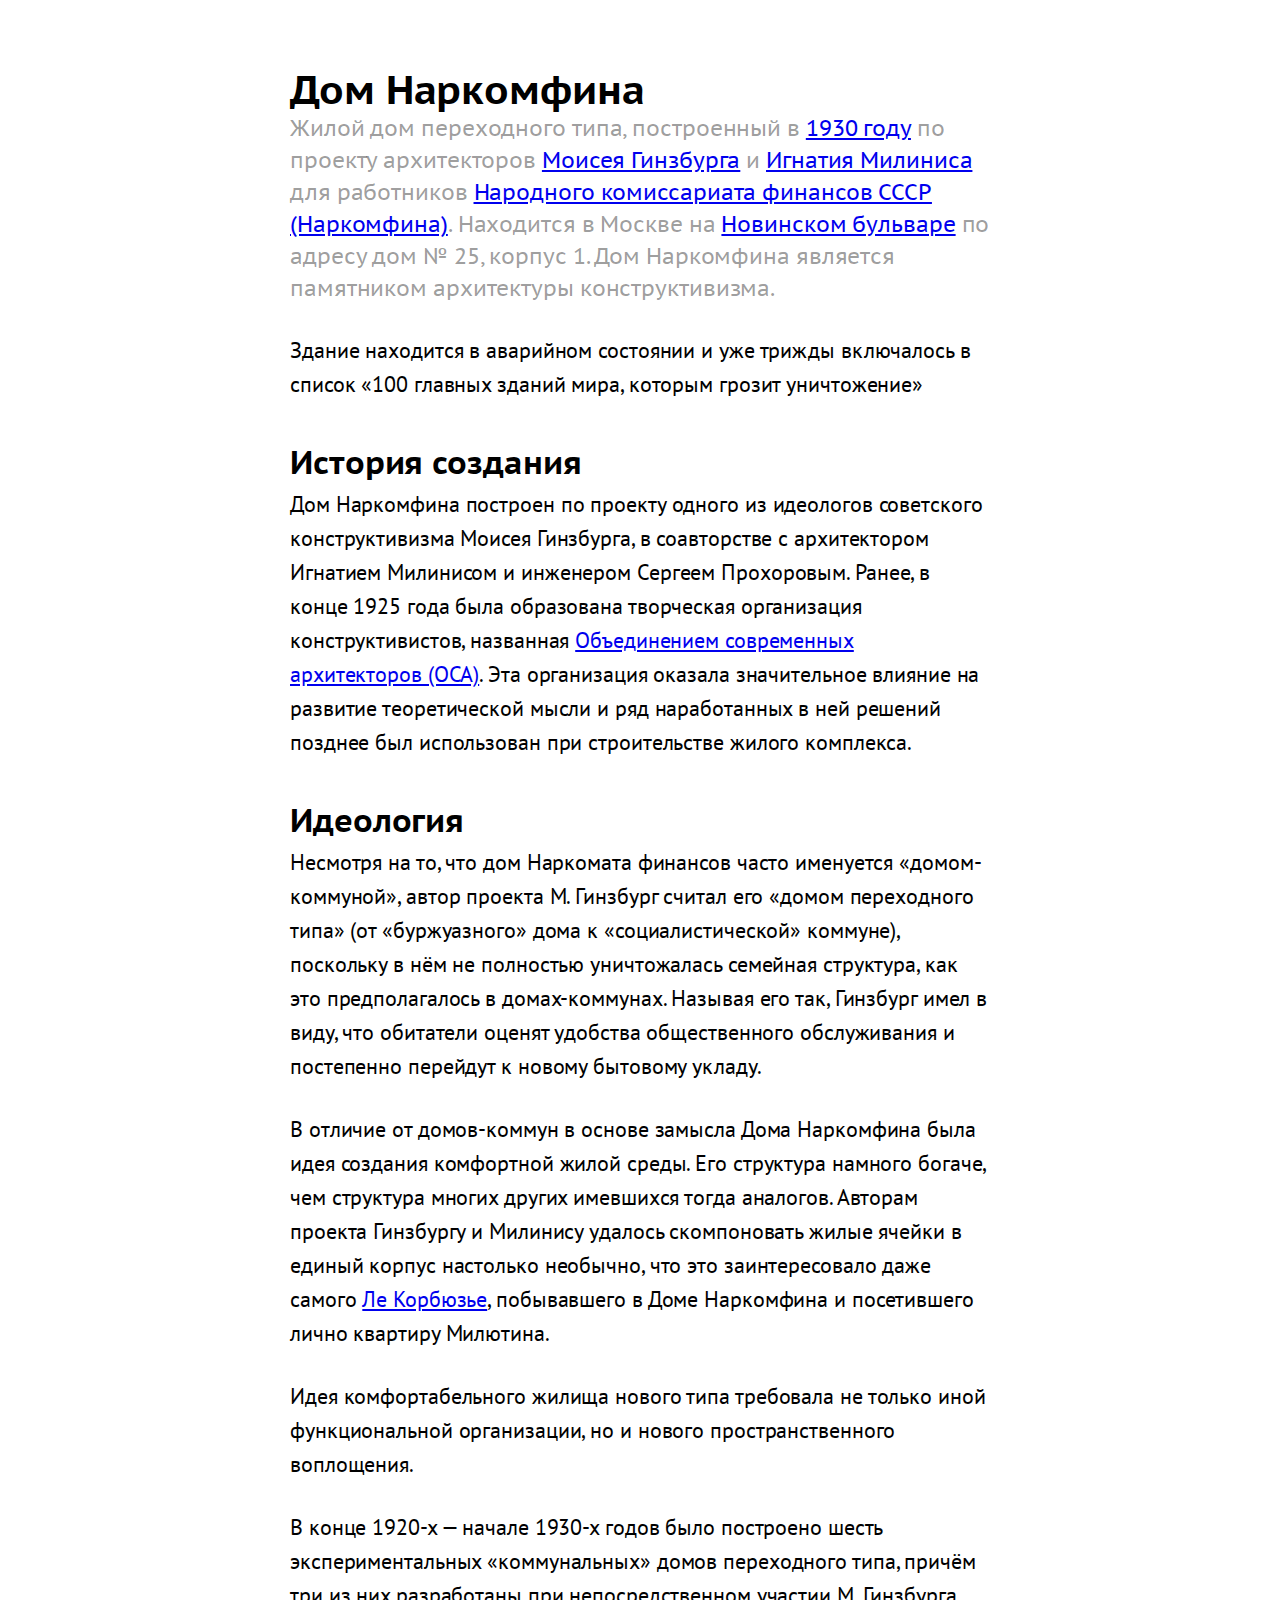
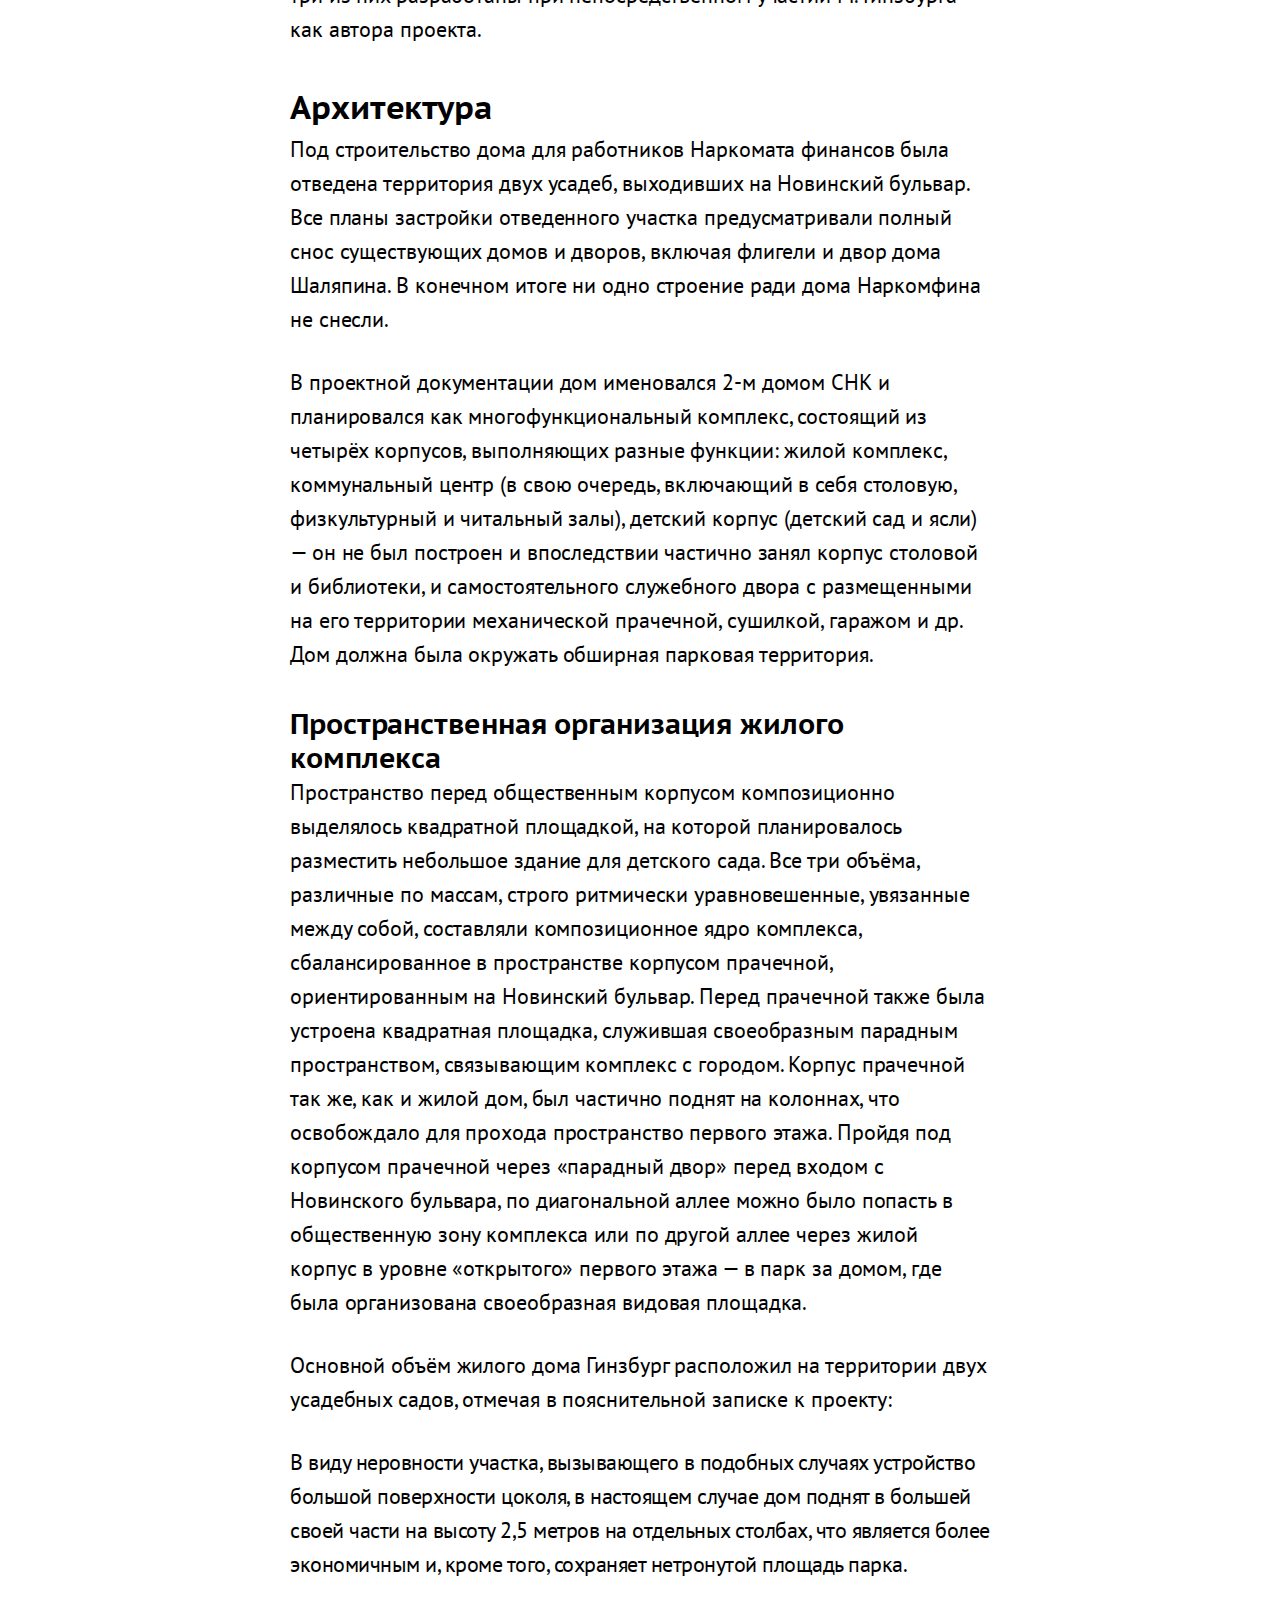
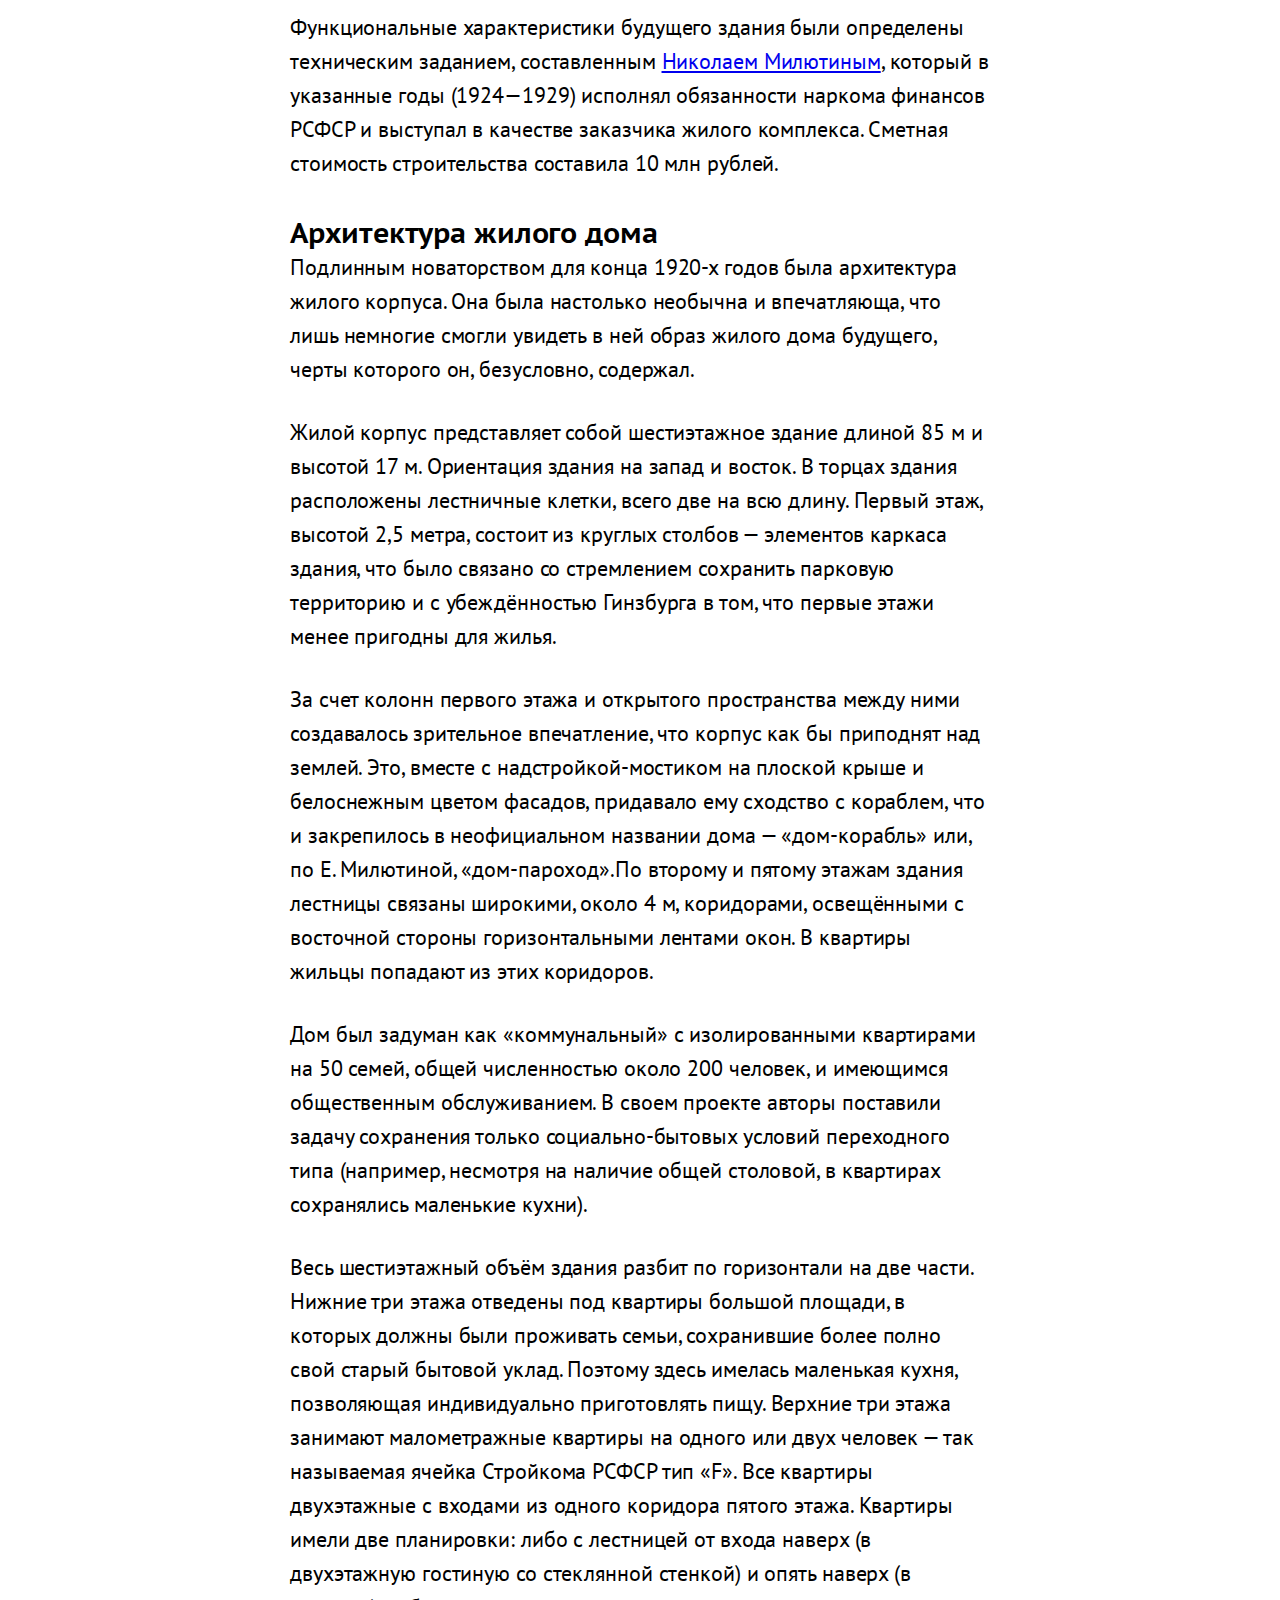
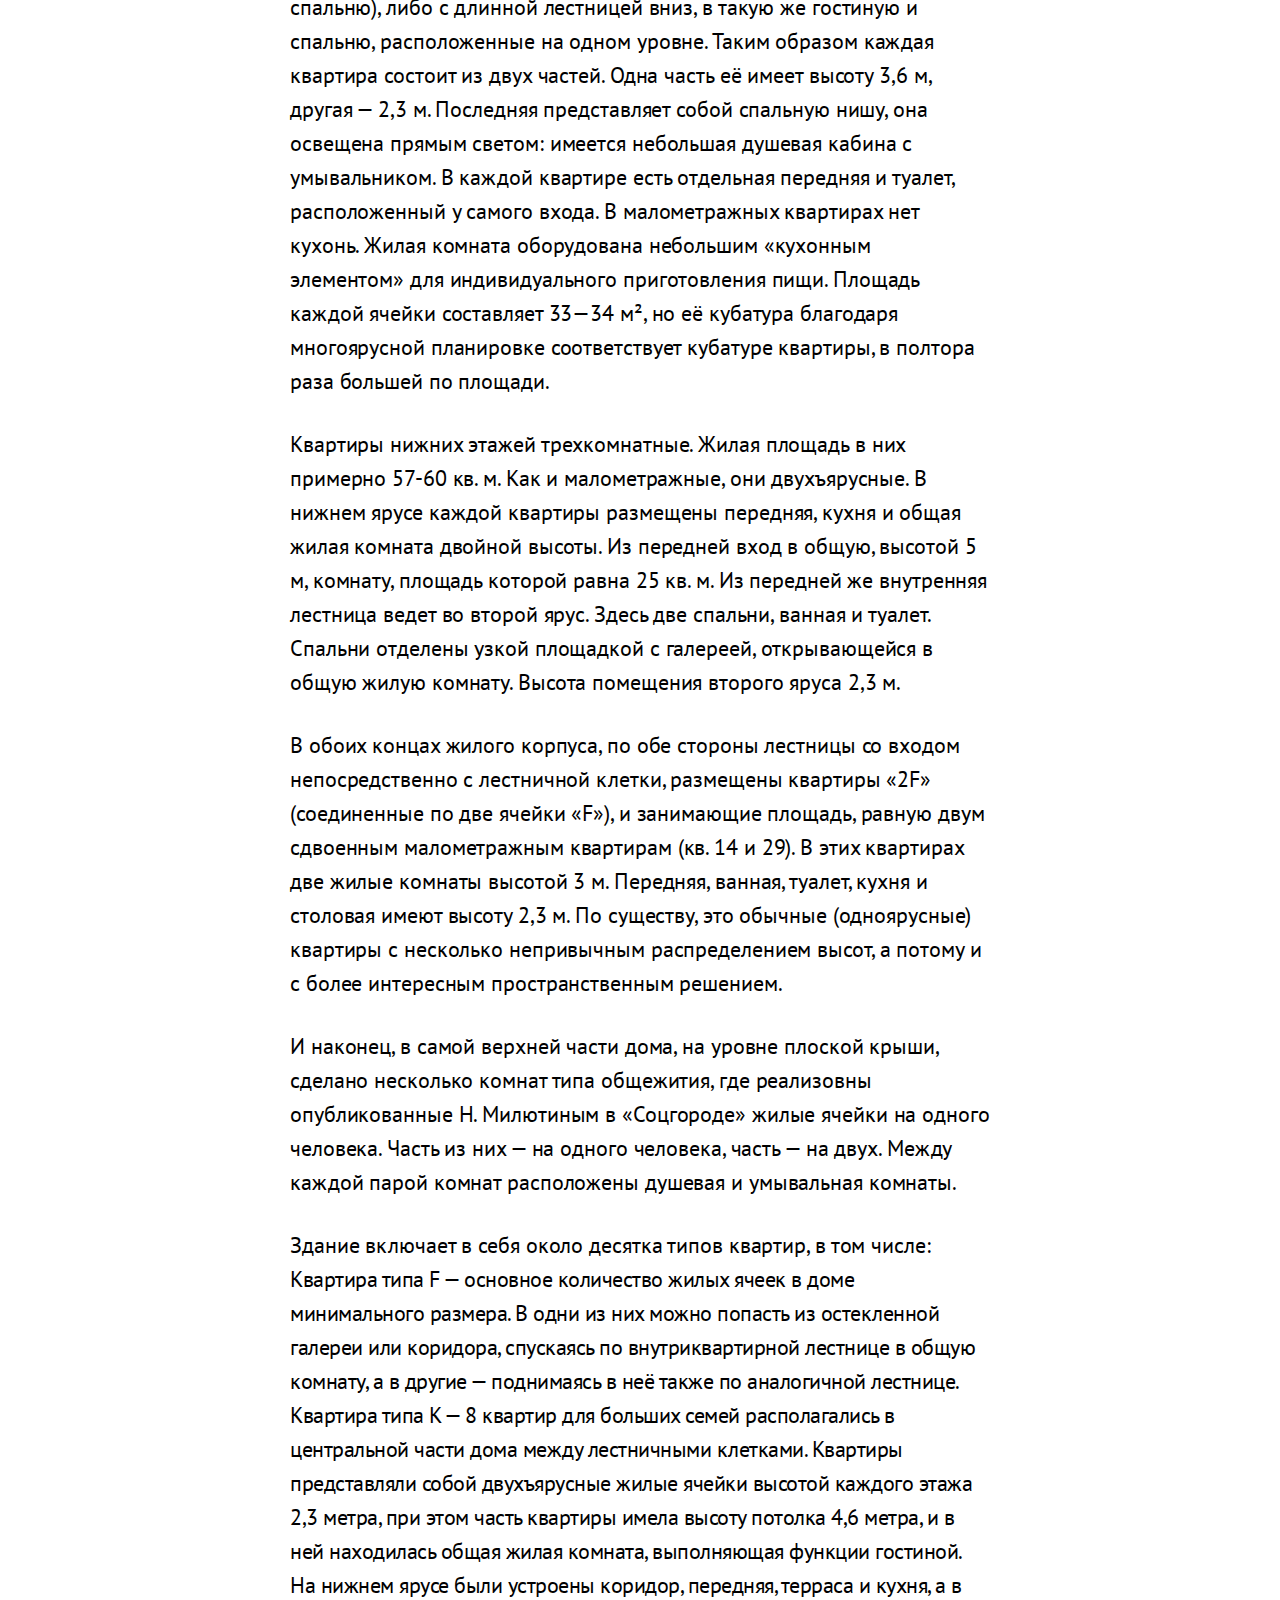
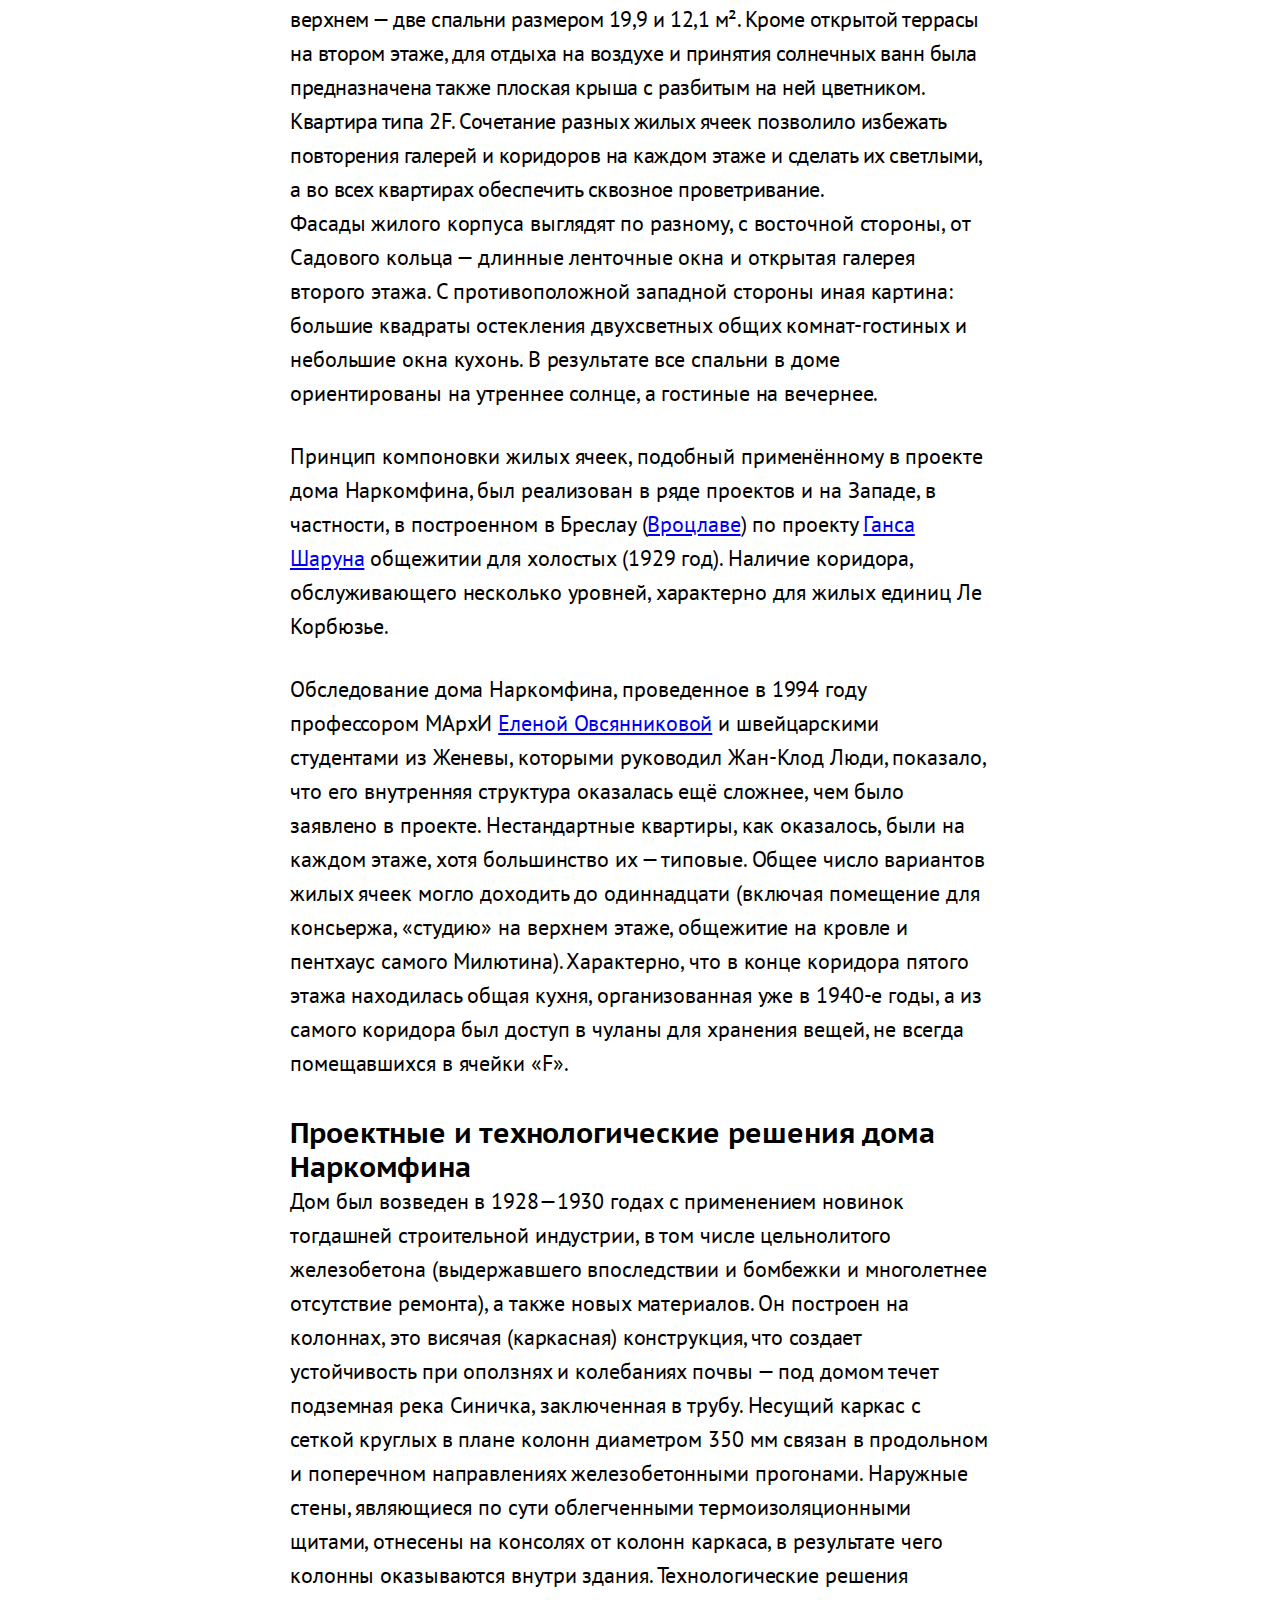
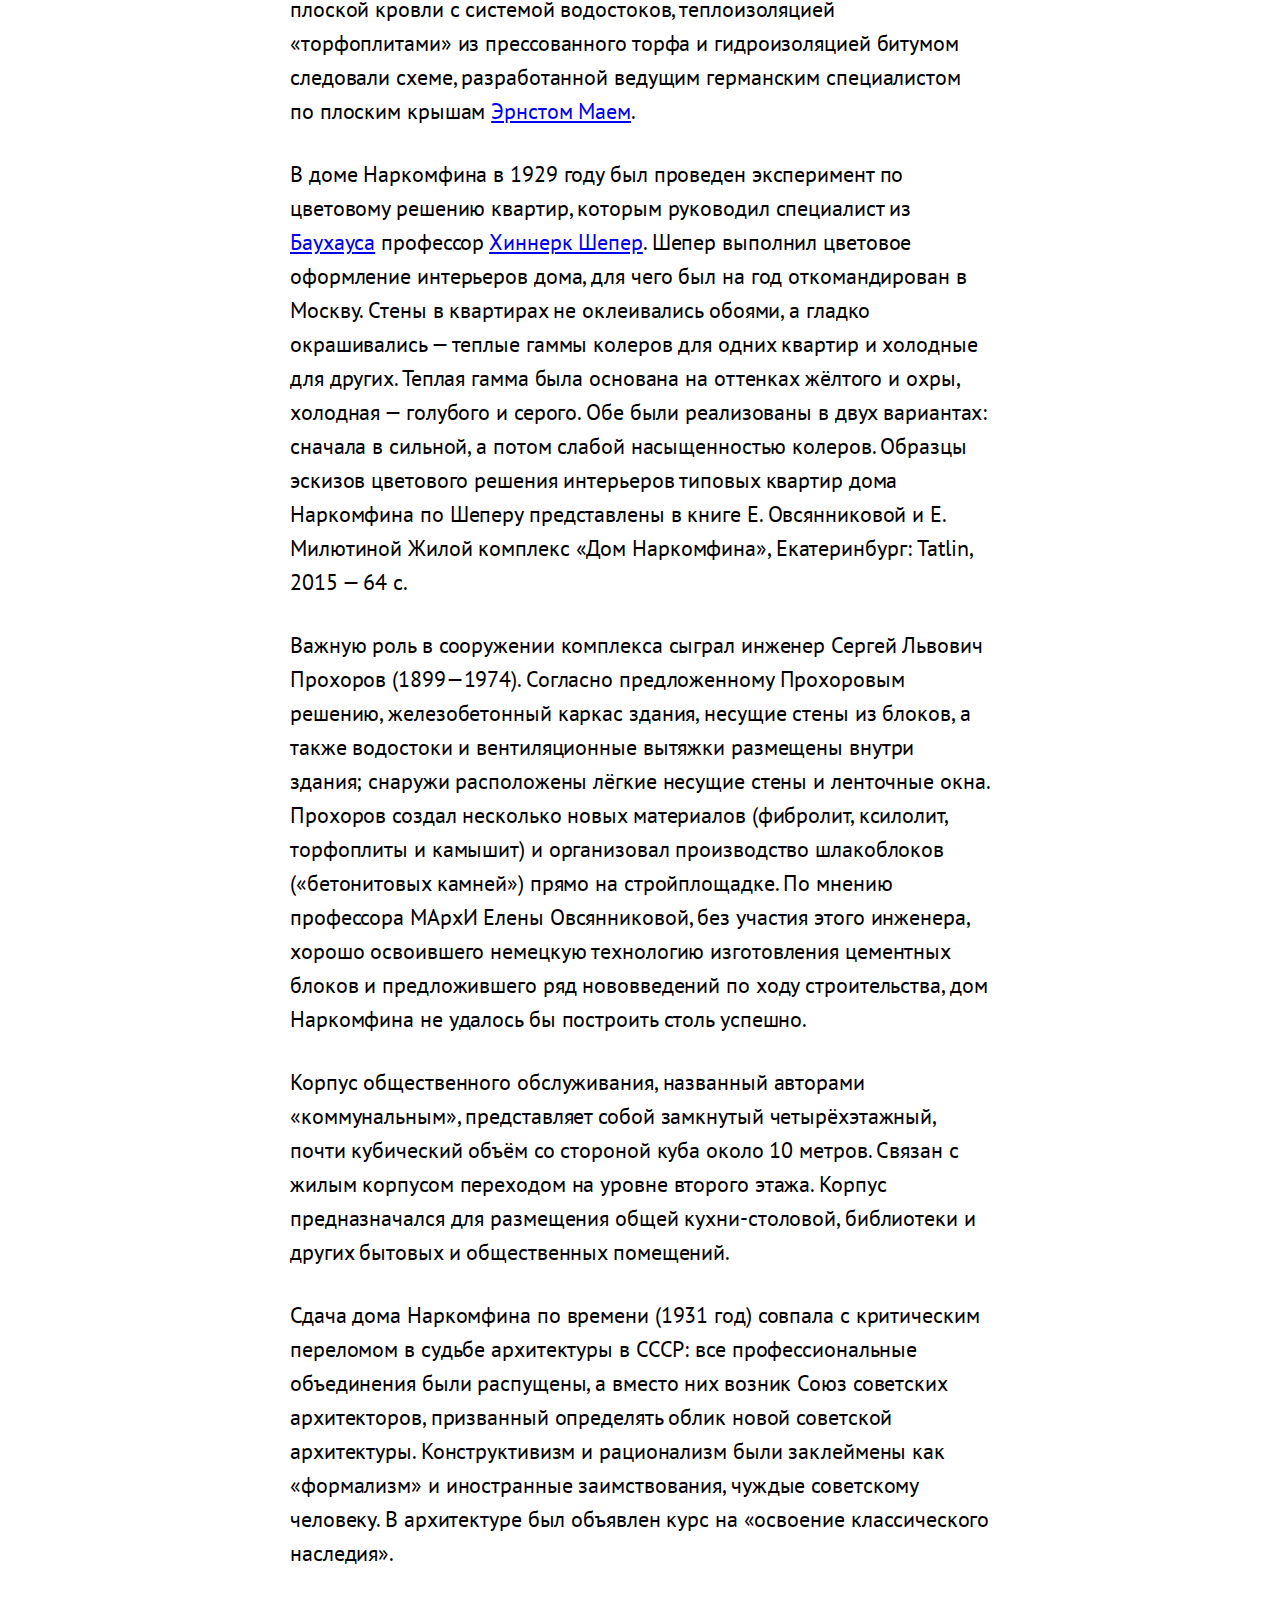
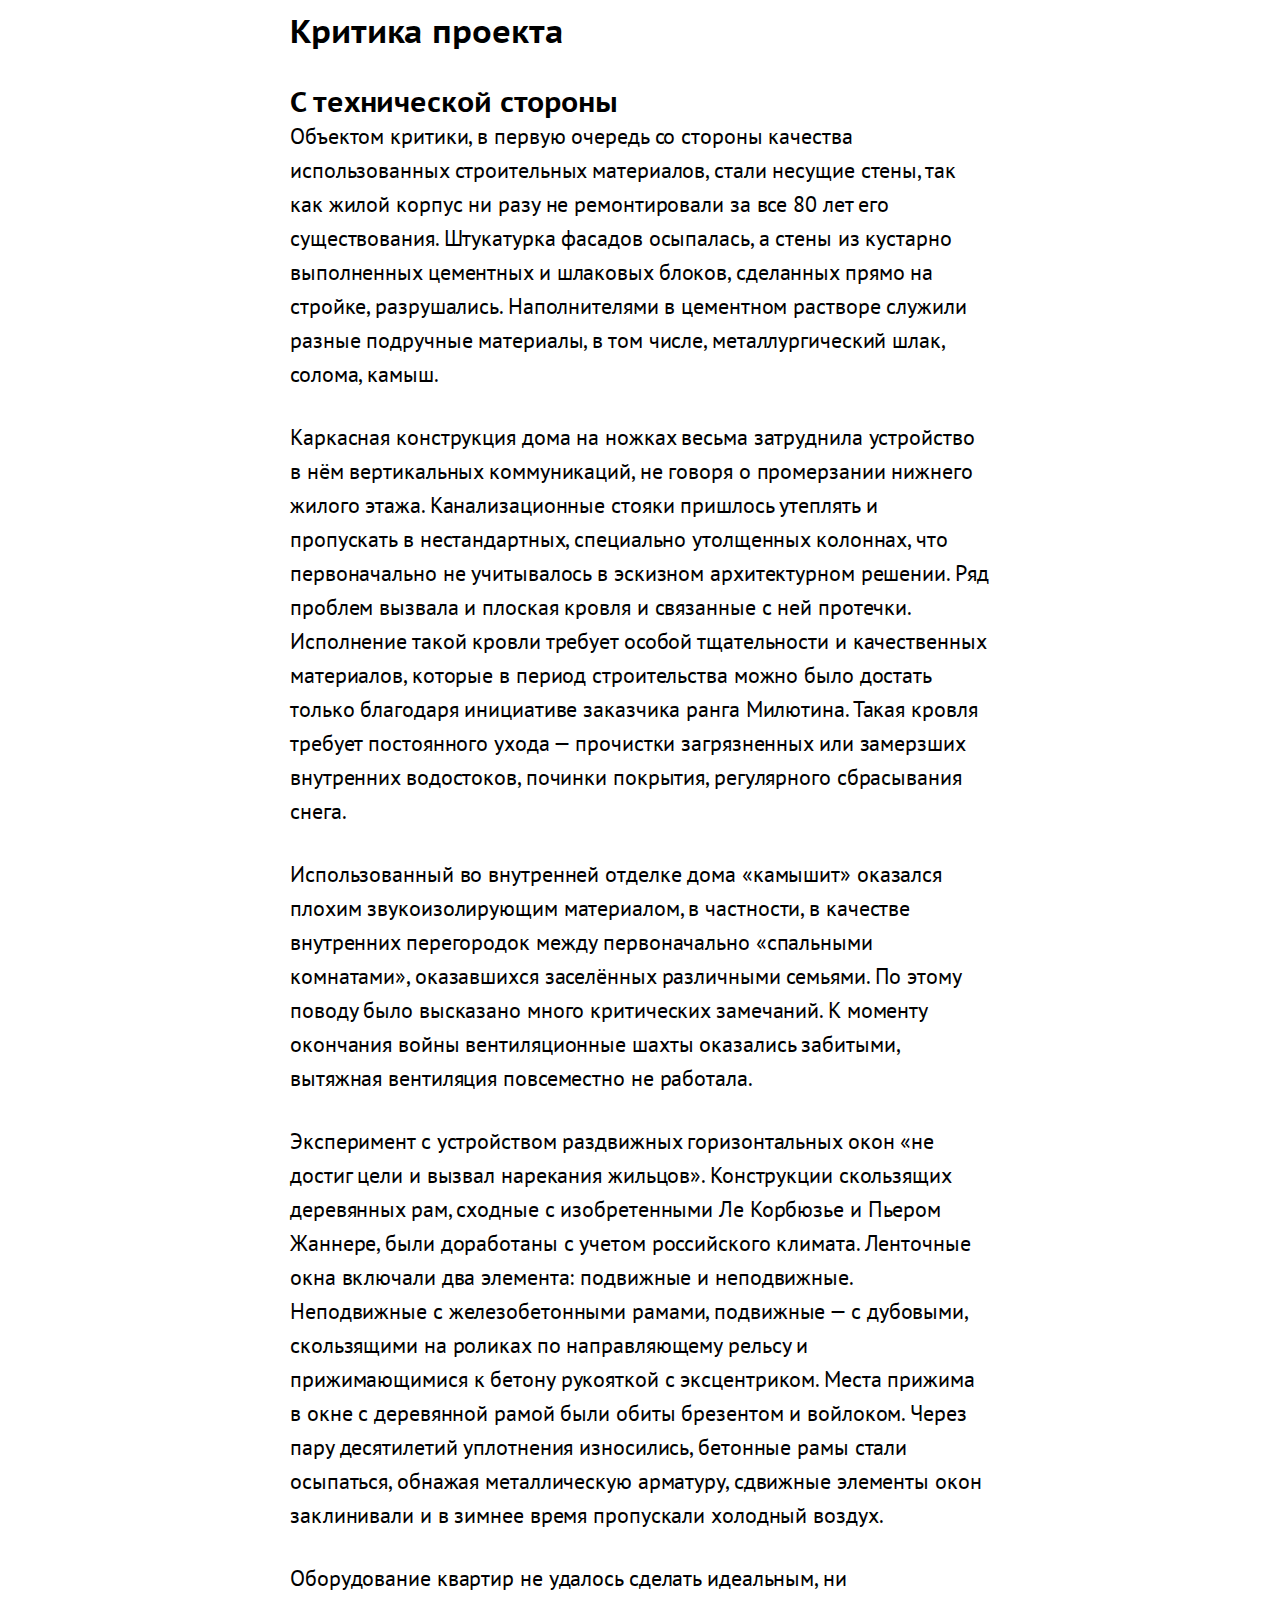
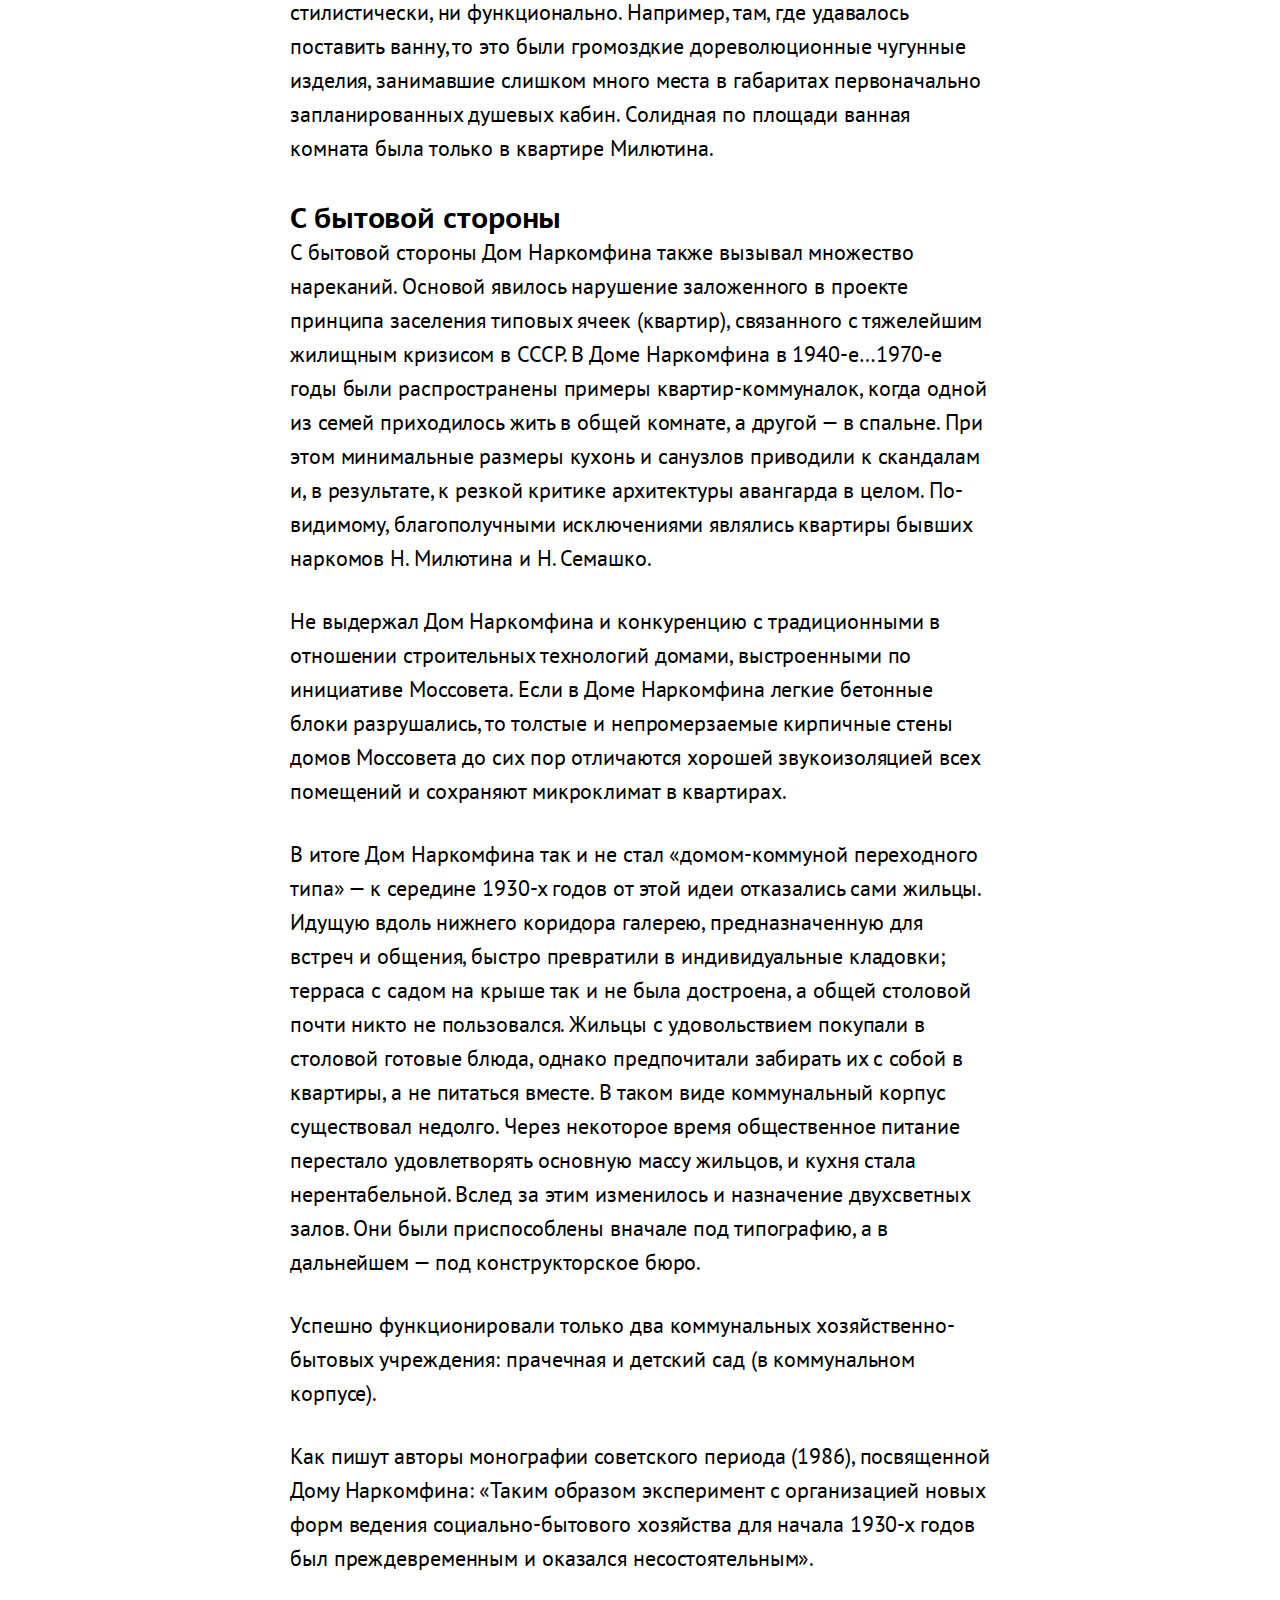
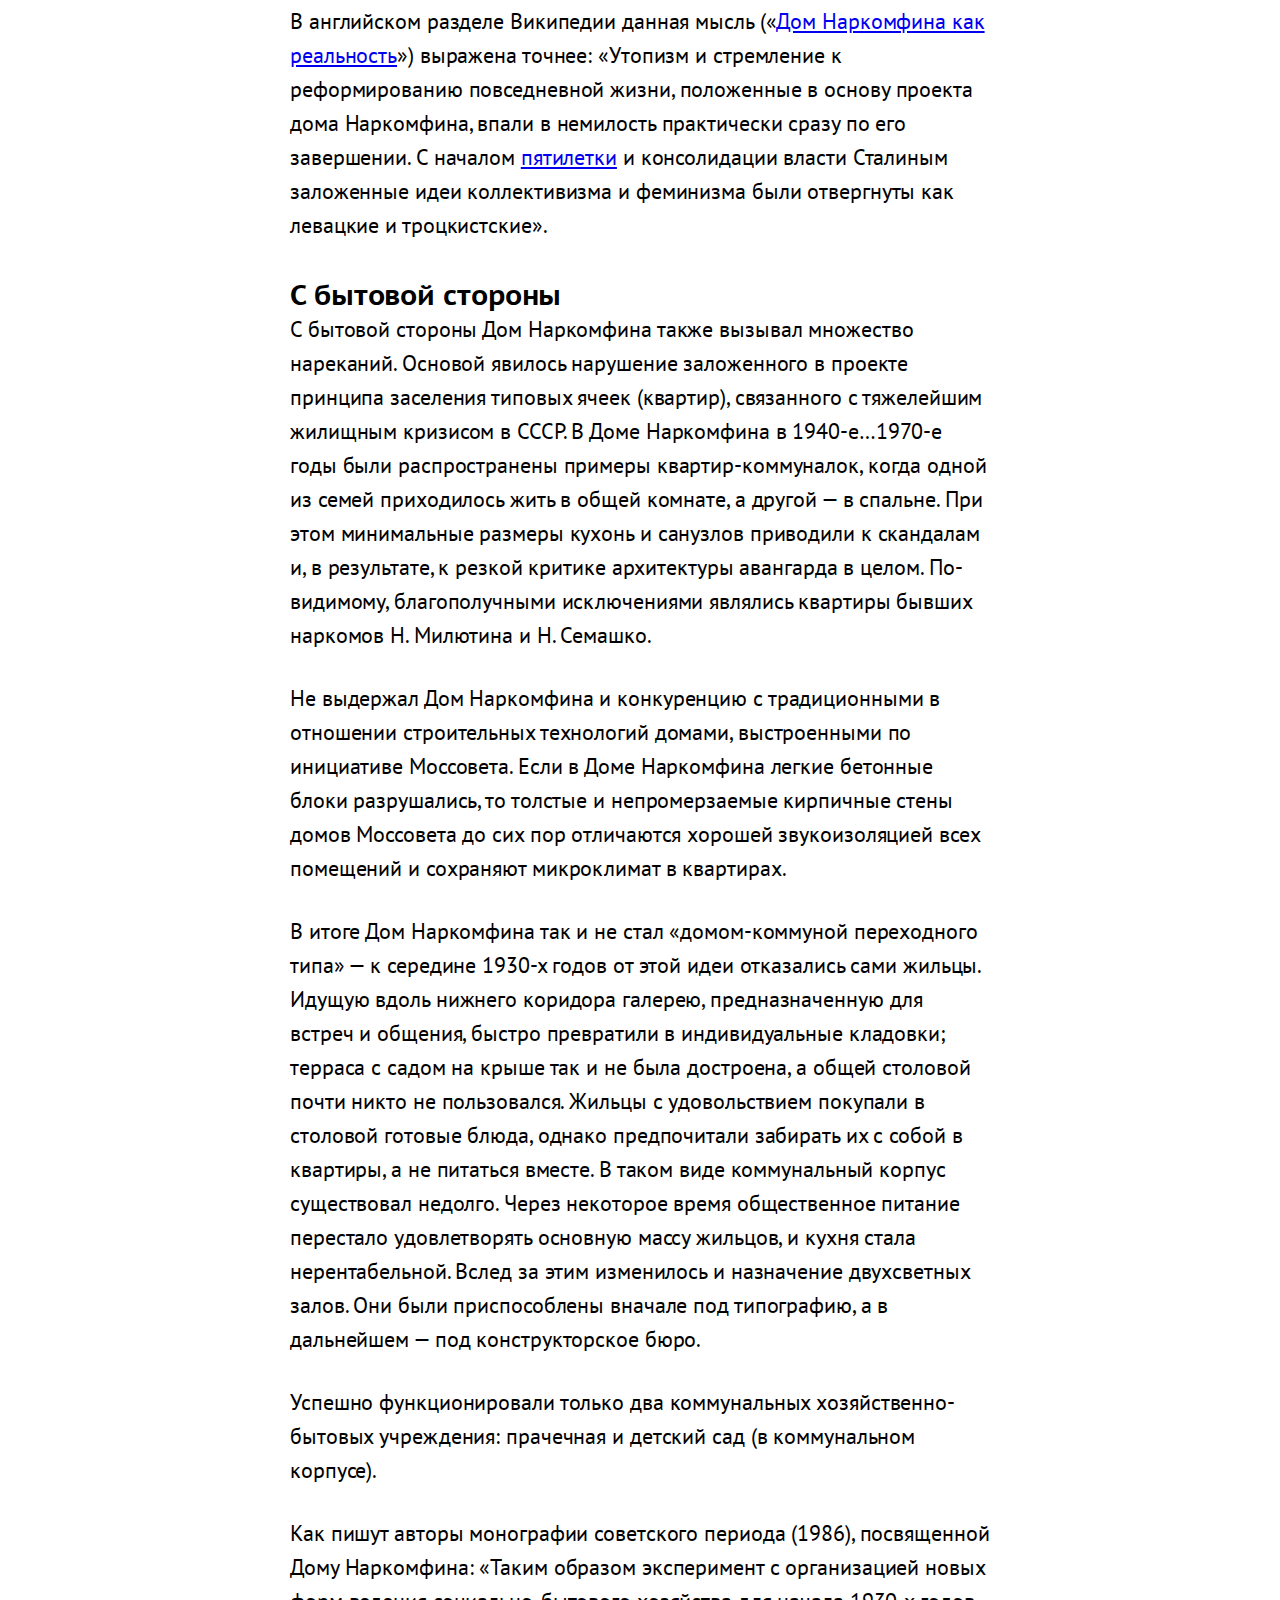
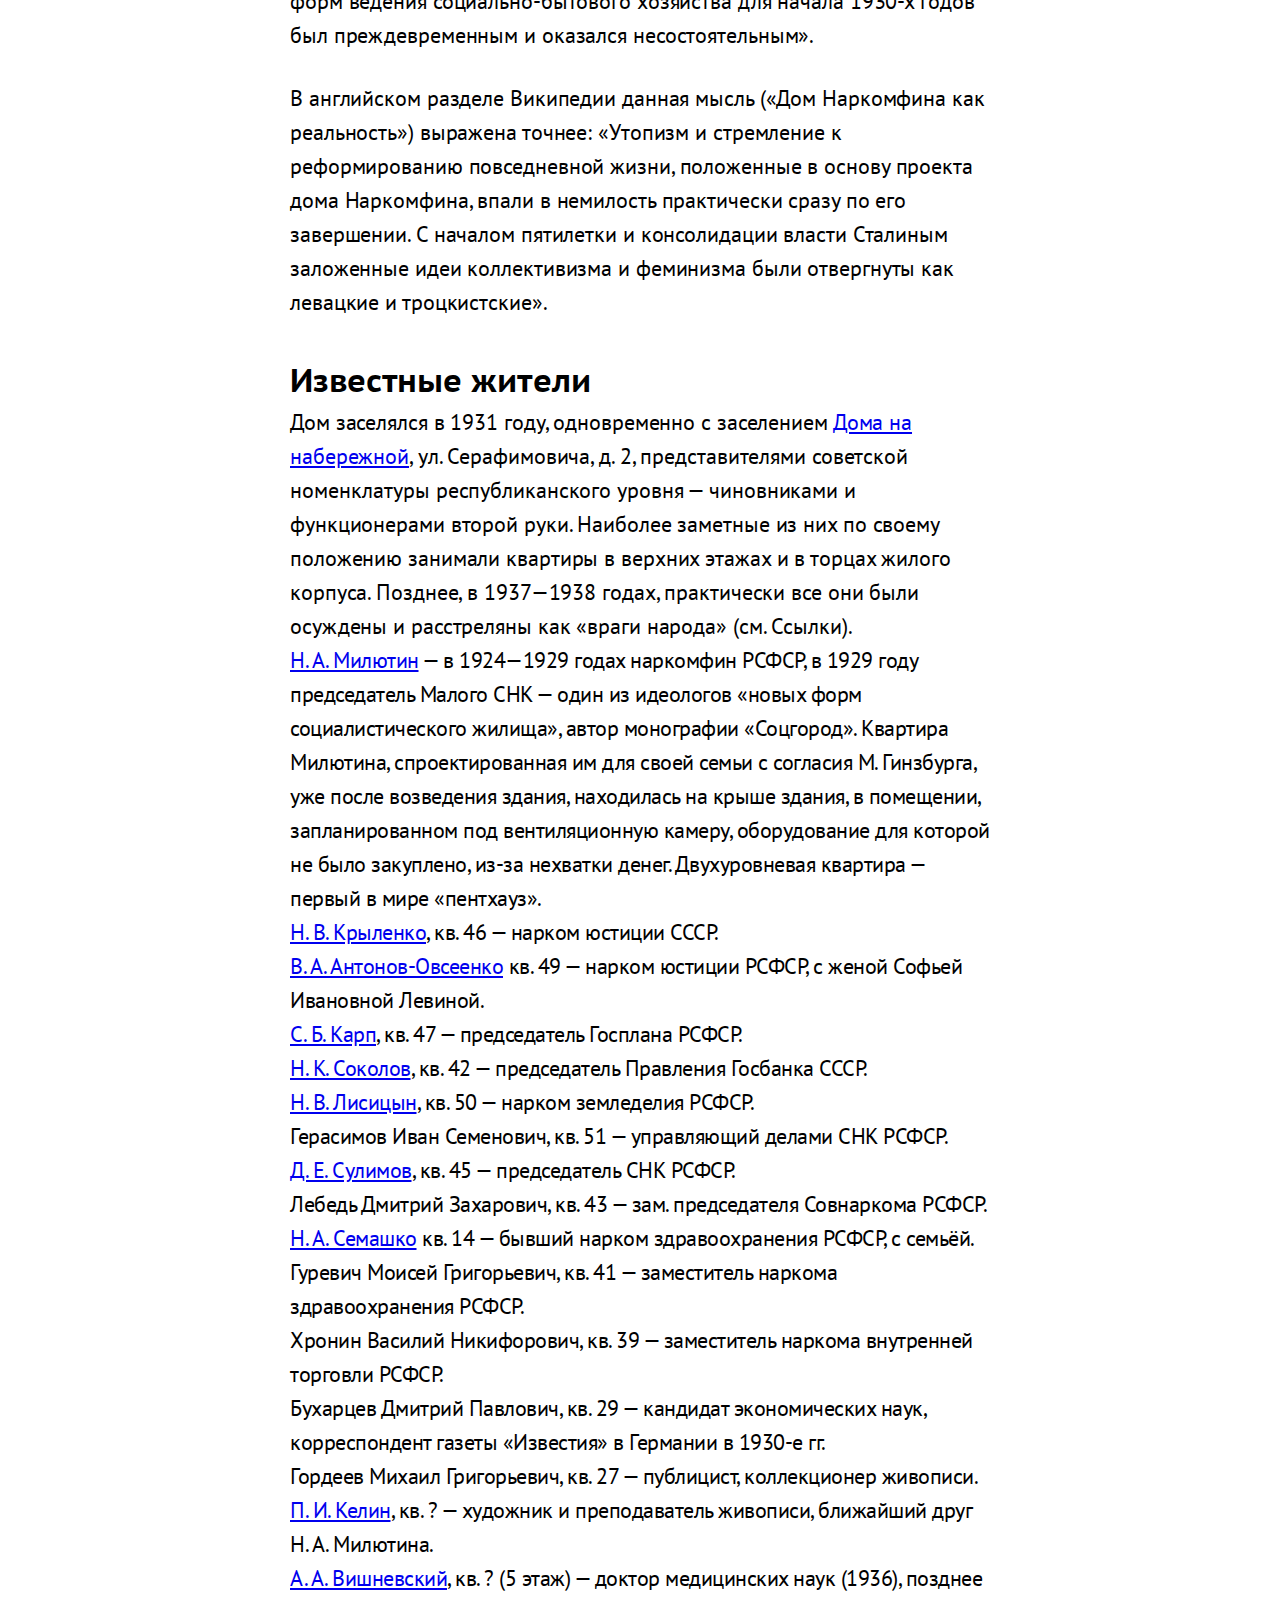
==== lannette/index.html @ a73ccc49 "перенесли свой стафф в свою папку" ====
<!DOCTYPE html>
<html>
  <head>
    <meta charset="utf-8">
    <title>Дом Наркомфина</title>
   <link rel="stylesheet" href="reset.css">
   <link href="https://fonts.googleapis.com/css?family=PT+Sans+Caption:400,700|PT+Sans:400,400i,700,700i&subset=cyrillic" rel="stylesheet">

   <style>
   body{
     width: 700px;
     margin: 0 auto;
     font-family: 'PT Sans', sans-serif;
     background-image: url(dc-online-media-mockup.jpg);
     background-size: 800px 20624px;
     background-position: top center;
     background-repeat: no-repeat;
     letter-spacing: -0.5px;
     }

     /*Хак для верстки*/

     h1,
     h2,
     h3,
     h1+p{
       letter-spacing: -0.1px;
     }

     p{
       letter-spacing: -0.1px;
     }

     /*Конец для хака*/


     h1, h2, h3 {
       font-family: 'PT Sans Caption', sans-serif;
       font-weight: bold;
     }

     h1{
       margin-top: 66px;
       font-size: 40px;
       line-height: 46px;
      }

     h1+ p{
       font-family: 'PT Sans Caption', sans-serif;
       font-size: 22px;
       line-height: 32px;
       color: rgba(0,0,0,.4);
     }

     h2{
       margin-top: 43px;
       font-size: 32px;
       line-height: 36px;
     }

     h2+p{
       margin-top: 7px;
     }
     h3{
       margin-top: 36px;
       font-size: 28px;
       line-height: 34px;
     }

     h3 + p{
       margin-top: 6;
     }
     p,blockquote,li {
       font-size: 22px;
       line-height: 34px;
     }


     p + p,
     p + blockquote,
     blockquote + p,
     blockquote + blockquote {
       margin-top: 29px;
     }
   </style>
  </head>
  <body>
    <h1>Дом Наркомфина</h1>
    <p>Жилой дом переходного типа, построенный в <a target="_blank" href="https://ru.wikipedia.org/wiki/1930_%D0%B3%D0%BE%D0%B4">1930 году</a> по проекту архитекторов <a target="_blank" href="https://ru.wikipedia.org/wiki/%D0%93%D0%B8%D0%BD%D0%B7%D0%B1%D1%83%D1%80%D0%B3,_%D0%9C%D0%BE%D0%B8%D1%81%D0%B5%D0%B9_%D0%AF%D0%BA%D0%BE%D0%B2%D0%BB%D0%B5%D0%B2%D0%B8%D1%87">Моисея Гинзбурга</a> и <a target="_blank" href="https://ru.wikipedia.org/wiki/%D0%9C%D0%B8%D0%BB%D0%B8%D0%BD%D0%B8%D1%81,_%D0%98%D0%B3%D0%BD%D0%B0%D1%82%D0%B8%D0%B9_%D0%A4%D1%80%D0%B0%D0%BD%D1%86%D0%B5%D0%B2%D0%B8%D1%87">Игнатия Милиниса</a> для работников <a target="_blank" href="https://ru.wikipedia.org/wiki/%D0%9D%D0%B0%D1%80%D0%BE%D0%B4%D0%BD%D1%8B%D0%B9_%D0%BA%D0%BE%D0%BC%D0%B8%D1%81%D1%81%D0%B0%D1%80%D0%B8%D0%B0%D1%82_%D1%84%D0%B8%D0%BD%D0%B0%D0%BD%D1%81%D0%BE%D0%B2">Народного комиссариата финансов СССР (Наркомфина)</a>. Находится в Москве на <a target="_blank" href="https://ru.wikipedia.org/wiki/%D0%9D%D0%BE%D0%B2%D0%B8%D0%BD%D1%81%D0%BA%D0%B8%D0%B9_%D0%B1%D1%83%D0%BB%D1%8C%D0%B2%D0%B0%D1%80">Новинском бульваре</a> по адресу дом № 25, корпус 1. Дом Наркомфина является памятником архитектуры конструктивизма.</p>
    <p>Здание находится в аварийном состоянии и уже трижды включалось в список «100 главных зданий мира, которым грозит уничтожение»</p>

    <h2>История создания</h2>
    <p>Дом Наркомфина построен по проекту одного из идеологов советского конструктивизма Моисея Гинзбурга, в соавторстве с архитектором Игнатием Милинисом и инженером Сергеем Прохоровым. Ранее, в конце 1925 года была образована творческая организация конструктивистов, названная <a target="_blank" href="https://ru.wikipedia.org/wiki/%D0%9E%D0%B1%D1%8A%D0%B5%D0%B4%D0%B8%D0%BD%D0%B5%D0%BD%D0%B8%D0%B5_%D1%81%D0%BE%D0%B2%D1%80%D0%B5%D0%BC%D0%B5%D0%BD%D0%BD%D1%8B%D1%85_%D0%B0%D1%80%D1%85%D0%B8%D1%82%D0%B5%D0%BA%D1%82%D0%BE%D1%80%D0%BE%D0%B2">Объединением современных архитекторов (ОСА)</a>. Эта организация оказала значительное влияние на развитие теоретической мысли и ряд наработанных в ней решений позднее был использован при строительстве жилого комплекса.</p>

    <h2>Идеология</h2>
    <p>Несмотря на то, что дом Наркомата финансов часто именуется «домом-коммуной», автор проекта М. Гинзбург считал его «домом переходного типа» (от «буржуазного» дома к «социалистической» коммуне), поскольку в нём не полностью уничтожалась семейная структура, как это предполагалось в домах-коммунах. Называя его так, Гинзбург имел в виду, что обитатели оценят удобства общественного обслуживания и постепенно перейдут к новому бытовому укладу.</p>
    <p>В отличие от домов-коммун в основе замысла Дома Наркомфина была идея создания комфортной жилой среды. Его структура намного богаче, чем структура многих других имевшихся тогда аналогов. Авторам проекта Гинзбургу и Милинису удалось скомпоновать жилые ячейки в единый корпус настолько необычно, что это заинтересовало даже самого <a target="_blank" href="https://ru.wikipedia.org/wiki/%D0%9B%D0%B5_%D0%9A%D0%BE%D1%80%D0%B1%D1%8E%D0%B7%D1%8C%D0%B5">Ле Корбюзье</a>, побывавшего в Доме Наркомфина и посетившего лично квартиру Милютина.</p>
    <p>Идея комфортабельного жилища нового типа требовала не только иной функциональной организации, но и нового пространственного воплощения.</p>
    <p>В конце 1920-х — начале 1930-х годов было построено шесть экспериментальных «коммунальных» домов переходного типа, причём три из них разработаны при непосредственном участии М. Гинзбурга как автора проекта.</p>

    <h2>Архитектура</h2>
    <p>Под строительство дома для работников Наркомата финансов была отведена территория двух усадеб, выходивших на Новинский бульвар. Все планы застройки отведенного участка предусматривали полный снос существующих домов и дворов, включая флигели и двор дома Шаляпина. В конечном итоге ни одно строение ради дома Наркомфина не снесли.</p>
    <p>В проектной документации дом именовался 2-м домом СНК и планировался как многофункциональный комплекс, состоящий из четырёх корпусов, выполняющих разные функции: жилой комплекс, коммунальный центр (в свою очередь, включающий в себя столовую, физкультурный и читальный залы), детский корпус (детский сад и ясли) — он не был построен и впоследствии частично занял корпус столовой и библиотеки, и самостоятельного служебного двора с размещенными на его территории механической прачечной, сушилкой, гаражом и др. Дом должна была окружать обширная парковая территория.</p>

    <h3>Пространственная организация жилого комплекса</h3>
    <p>Пространство перед общественным корпусом композиционно выделялось квадратной площадкой, на которой планировалось разместить небольшое здание для детского сада. Все три объёма, различные по массам, строго ритмически уравновешенные, увязанные между собой, составляли композиционное ядро комплекса, сбалансированное в пространстве корпусом прачечной, ориентированным на Новинский бульвар. Перед прачечной также была устроена квадратная площадка, служившая своеобразным парадным пространством, связывающим комплекс с городом. Корпус прачечной так же, как и жилой дом, был частично поднят на колоннах, что освобождало для прохода пространство первого этажа. Пройдя под корпусом прачечной через «парадный двор» перед входом с Новинского бульвара, по диагональной аллее можно было попасть в общественную зону комплекса или по другой аллее через жилой корпус в уровне «открытого» первого этажа — в парк за домом, где была организована своеобразная видовая площадка.</p>
    <p>Основной объём жилого дома Гинзбург расположил на территории двух усадебных садов, отмечая в пояснительной записке к проекту:</p>
    <blockquote>В виду неровности участка, вызывающего в подобных случаях устройство большой поверхности цоколя, в настоящем случае дом поднят в большей своей части на высоту 2,5 метров на отдельных столбах, что является более экономичным и, кроме того, сохраняет нетронутой площадь парка.</blockquote>
    <p>Функциональные характеристики будущего здания были определены техническим заданием, составленным <a target="_blank" href="https://ru.wikipedia.org/wiki/%D0%9C%D0%B8%D0%BB%D1%8E%D1%82%D0%B8%D0%BD,_%D0%9D%D0%B8%D0%BA%D0%BE%D0%BB%D0%B0%D0%B9_%D0%90%D0%BB%D0%B5%D0%BA%D1%81%D0%B0%D0%BD%D0%B4%D1%80%D0%BE%D0%B2%D0%B8%D1%87">Николаем Милютиным</a>, который в указанные годы (1924—1929) исполнял обязанности наркома финансов РСФСР и выступал в качестве заказчика жилого комплекса. Сметная стоимость строительства составила 10 млн рублей.</p>

    <h3>Архитектура жилого дома</h3>
    <p>Подлинным новаторством для конца 1920-х годов была архитектура жилого корпуса. Она была настолько необычна и впечатляюща, что лишь немногие смогли увидеть в ней образ жилого дома будущего, черты которого он, безусловно, содержал.</p>
    <p>Жилой корпус представляет собой шестиэтажное здание длиной 85 м и высотой 17 м. Ориентация здания на запад и восток. В торцах здания расположены лестничные клетки, всего две на всю длину. Первый этаж, высотой 2,5 метра, состоит из круглых столбов — элементов каркаса здания, что было связано со стремлением сохранить парковую территорию и с убеждённостью Гинзбурга в том, что первые этажи менее пригодны для жилья.</p>
    <p>За счет колонн первого этажа и открытого пространства между ними создавалось зрительное впечатление, что корпус как бы приподнят над землей. Это, вместе с надстройкой-мостиком на плоской крыше и белоснежным цветом фасадов, придавало ему сходство с кораблем, что и закрепилось в неофициальном названии дома — «дом-корабль» или, по Е. Милютиной, «дом-пароход».По второму и пятому этажам здания лестницы связаны широкими, около 4 м, коридорами, освещёнными с восточной стороны горизонтальными лентами окон. В квартиры жильцы попадают из этих коридоров.</p>
    <p>Дом был задуман как «коммунальный» с изолированными квартирами на 50 семей, общей численностью около 200 человек, и имеющимся общественным обслуживанием. В своем проекте авторы поставили задачу сохранения только социально-бытовых условий переходного типа (например, несмотря на наличие общей столовой, в квартирах сохранялись маленькие кухни).</p>
    <p>Весь шестиэтажный объём здания разбит по горизонтали на две части. Нижние три этажа отведены под квартиры большой площади, в которых должны были проживать семьи, сохранившие более полно свой старый бытовой уклад. Поэтому здесь имелась маленькая кухня, позволяющая индивидуально приготовлять пищу. Верхние три этажа занимают малометражные квартиры на одного или двух человек — так называемая ячейка Стройкома РСФСР тип «F». Все квартиры двухэтажные с входами из одного коридора пятого этажа. Квартиры имели две планировки: либо с лестницей от входа наверх (в двухэтажную гостиную со стеклянной стенкой) и опять наверх (в спальню), либо с длинной лестницей вниз, в такую же гостиную и спальню, расположенные на одном уровне. Таким образом каждая квартира состоит из двух частей. Одна часть её имеет высоту 3,6 м, другая — 2,3 м. Последняя представляет собой спальную нишу, она освещена прямым светом: имеется небольшая душевая кабина с умывальником. В каждой квартире есть отдельная передняя и туалет, расположенный у самого входа. В малометражных квартирах нет кухонь. Жилая комната оборудована небольшим «кухонным элементом» для индивидуального приготовления пищи. Площадь каждой ячейки составляет 33—34 м², но её кубатура благодаря многоярусной планировке соответствует кубатуре квартиры, в полтора раза большей по площади.</p>
    <p>Квартиры нижних этажей трехкомнатные. Жилая площадь в них примерно 57-60 кв. м. Как и малометражные, они двухъярусные. В нижнем ярусе каждой квартиры размещены передняя, кухня и общая жилая комната двойной высоты. Из передней вход в общую, высотой 5 м, комнату, площадь которой равна 25 кв. м. Из передней же внутренняя лестница ведет во второй ярус. Здесь две спальни, ванная и туалет. Спальни отделены узкой площадкой с галереей, открывающейся в общую жилую комнату. Высота помещения второго яруса 2,3 м.</p>
    <p>В обоих концах жилого корпуса, по обе стороны лестницы со входом непосредственно с лестничной клетки, размещены квартиры «2F» (соединенные по две ячейки «F»), и занимающие площадь, равную двум сдвоенным малометражным квартирам (кв. 14 и 29). В этих квартирах две жилые комнаты высотой 3 м. Передняя, ванная, туалет, кухня и столовая имеют высоту 2,3 м. По существу, это обычные (одноярусные) квартиры с несколько непривычным распределением высот, а потому и с более интересным пространственным решением.</p>
    <p>И наконец, в самой верхней части дома, на уровне плоской крыши, сделано несколько комнат типа общежития, где реализовны опубликованные Н. Милютиным в «Соцгороде» жилые ячейки на одного человека. Часть из них — на одного человека, часть — на двух. Между каждой парой комнат расположены душевая и умывальная комнаты.</p>
    <p>Здание включает в себя около десятка типов квартир, в том числе:</p>

   <ul>
     <li>Квартира типа F — основное количество жилых ячеек в доме минимального размера. В одни из них можно попасть из остекленной галереи или коридора, спускаясь по внутриквартирной лестнице в общую комнату, а в другие — поднимаясь в неё также по аналогичной лестнице.</li>
     <li>Квартира типа K — 8 квартир для больших семей располагались в центральной части дома между лестничными клетками. Квартиры представляли собой двухъярусные жилые ячейки высотой каждого этажа 2,3 метра, при этом часть квартиры имела высоту потолка 4,6 метра, и в ней находилась общая жилая комната, выполняющая функции гостиной. На нижнем ярусе были устроены коридор, передняя, терраса и кухня, а в верхнем — две спальни размером 19,9 и 12,1 м². Кроме открытой террасы на втором этаже, для отдыха на воздухе и принятия солнечных ванн была предназначена также плоская крыша с разбитым на ней цветником.</li>
     <li>Квартира типа 2F. Сочетание разных жилых ячеек позволило избежать повторения галерей и коридоров на каждом этаже и сделать их светлыми, а во всех квартирах обеспечить сквозное проветривание.</li>
   </ul>

    <p>Фасады жилого корпуса выглядят по разному, с восточной стороны, от Садового кольца — длинные ленточные окна и открытая галерея второго этажа. С противоположной западной стороны иная картина: большие квадраты остекления двухсветных общих комнат-гостиных и небольшие окна кухонь. В результате все спальни в доме ориентированы на утреннее солнце, а гостиные на вечернее.</p>
    <p>Принцип компоновки жилых ячеек, подобный применённому в проекте дома Наркомфина, был реализован в ряде проектов и на Западе, в частности, в построенном в Бреслау (<a target="_blank" href="https://ru.wikipedia.org/wiki/%D0%92%D1%80%D0%BE%D1%86%D0%BB%D0%B0%D0%B2">Вроцлаве</a>) по проекту <a target="_blank" href="https://ru.wikipedia.org/wiki/%D0%A8%D0%B0%D1%80%D1%83%D0%BD,_%D0%93%D0%B0%D0%BD%D1%81_%D0%91%D0%B5%D1%80%D0%BD%D1%85%D0%B0%D1%80%D0%B4">Ганса Шаруна</a> общежитии для холостых (1929 год). Наличие коридора, обслуживающего несколько уровней, характерно для жилых единиц Ле Корбюзье.</p>
    <p>Обследование дома Наркомфина, проведенное в 1994 году профессором МАрхИ <a target="_blank" href="https://ru.wikipedia.org/wiki/%D0%9E%D0%B2%D1%81%D1%8F%D0%BD%D0%BD%D0%B8%D0%BA%D0%BE%D0%B2%D0%B0,_%D0%95%D0%BB%D0%B5%D0%BD%D0%B0_%D0%91%D0%BE%D1%80%D0%B8%D1%81%D0%BE%D0%B2%D0%BD%D0%B0">Еленой Овсянниковой</a> и швейцарскими студентами из Женевы, которыми руководил Жан-Клод Люди, показало, что его внутренняя структура оказалась ещё сложнее, чем было заявлено в проекте. Нестандартные квартиры, как оказалось, были на каждом этаже, хотя большинство их — типовые. Общее число вариантов жилых ячеек могло доходить до одиннадцати (включая помещение для консьержа, «студию» на верхнем этаже, общежитие на кровле и пентхаус самого Милютина). Характерно, что в конце коридора пятого этажа находилась общая кухня, организованная уже в 1940-е годы, а из самого коридора был доступ в чуланы для хранения вещей, не всегда помещавшихся в ячейки «F».</p>

    <h3>Проектные и технологические решения дома Наркомфина</h3>
    <p>Дом был возведен в 1928—1930 годах с применением новинок тогдашней строительной индустрии, в том числе цельнолитого железобетона (выдержавшего впоследствии и бомбежки и многолетнее отсутствие ремонта), а также новых материалов. Он построен на колоннах, это висячая (каркасная) конструкция, что создает устойчивость при оползнях и колебаниях почвы — под домом течет подземная река Синичка, заключенная в трубу. Несущий каркас с сеткой круглых в плане колонн диаметром 350 мм связан в продольном и поперечном направлениях железобетонными прогонами. Наружные стены, являющиеся по сути облегченными термоизоляционными щитами, отнесены на консолях от колонн каркаса, в результате чего колонны оказываются внутри здания. Технологические решения плоской кровли с системой водостоков, теплоизоляцией «торфоплитами» из прессованного торфа и гидроизоляцией битумом следовали схеме, разработанной ведущим германским специалистом по плоским крышам <a target="_blank" href="https://ru.wikipedia.org/wiki/%D0%9C%D0%B0%D0%B9,_%D0%AD%D1%80%D0%BD%D1%81%D1%82">Эрнстом Маем</a>.</p>
    <p>В доме Наркомфина в 1929 году был проведен эксперимент по цветовому решению квартир, которым руководил специалист из <a target="_blank" href="https://ru.wikipedia.org/wiki/%D0%91%D0%B0%D1%83%D1%85%D0%B0%D1%83%D1%81">Баухауса</a> профессор <a target="_blank" href="дом гаркоhttps://de.wikipedia.org/wiki/Hinnerk_Scheper">Хиннерк Шепер</a>. Шепер выполнил цветовое оформление интерьеров дома, для чего был на год откомандирован в Москву. Стены в квартирах не оклеивались обоями, а гладко окрашивались — теплые гаммы колеров для одних квартир и холодные для других. Теплая гамма была основана на оттенках жёлтого и охры, холодная — голубого и серого. Обе были реализованы в двух вариантах: сначала в сильной, а потом слабой насыщенностью колеров. Образцы эскизов цветового решения интерьеров типовых квартир дома Наркомфина по Шеперу представлены в книге Е. Овсянниковой и Е. Милютиной Жилой комплекс «Дом Наркомфина», Екатеринбург: Tatlin, 2015 — 64 с.</p>
    <p>Важную роль в сооружении комплекса сыграл инженер Сергей Львович Прохоров (1899—1974). Согласно предложенному Прохоровым решению, железобетонный каркас здания, несущие стены из блоков, а также водостоки и вентиляционные вытяжки размещены внутри здания; снаружи расположены лёгкие несущие стены и ленточные окна. Прохоров создал несколько новых материалов (фибролит, ксилолит, торфоплиты и камышит) и организовал производство шлакоблоков («бетонитовых камней») прямо на стройплощадке. По мнению профессора МАрхИ Елены Овсянниковой, без участия этого инженера, хорошо освоившего немецкую технологию изготовления цементных блоков и предложившего ряд нововведений по ходу строительства, дом Наркомфина не удалось бы построить столь успешно.</p>
    <p>Корпус общественного обслуживания, названный авторами «коммунальным», представляет собой замкнутый четырёхэтажный, почти кубический объём со стороной куба около 10 метров. Связан с жилым корпусом переходом на уровне второго этажа. Корпус предназначался для размещения общей кухни-столовой, библиотеки и других бытовых и общественных помещений.</p>
    <p>Сдача дома Наркомфина по времени (1931 год) совпала с критическим переломом в судьбе архитектуры в СССР: все профессиональные объединения были распущены, а вместо них возник Союз советских архитекторов, призванный определять облик новой советской архитектуры. Конструктивизм и рационализм были заклеймены как «формализм» и иностранные заимствования, чуждые советскому человеку. В архитектуре был объявлен курс на «освоение классического наследия».</p>

    <h2>Критика проекта</h2>
    <h3>С технической стороны</h3>
    <p>Объектом критики, в первую очередь со стороны качества использованных строительных материалов, стали несущие стены, так как жилой корпус ни разу не ремонтировали за все 80 лет его существования. Штукатурка фасадов осыпалась, а стены из кустарно выполненных цементных и шлаковых блоков, сделанных прямо на стройке, разрушались. Наполнителями в цементном растворе служили разные подручные материалы, в том числе, металлургический шлак, солома, камыш.
    <p>Каркасная конструкция дома на ножках весьма затруднила устройство в нём вертикальных коммуникаций, не говоря о промерзании нижнего жилого этажа. Канализационные стояки пришлось утеплять и пропускать в нестандартных, специально утолщенных колоннах, что первоначально не учитывалось в эскизном архитектурном решении. Ряд проблем вызвала и плоская кровля и связанные с ней протечки. Исполнение такой кровли требует особой тщательности и качественных материалов, которые в период строительства можно было достать только благодаря инициативе заказчика ранга Милютина. Такая кровля требует постоянного ухода — прочистки загрязненных или замерзших внутренних водостоков, починки покрытия, регулярного сбрасывания снега.</p>
    <p>Использованный во внутренней отделке дома «камышит» оказался плохим звукоизолирующим материалом, в частности, в качестве внутренних перегородок между первоначально «спальными комнатами», оказавшихся заселённых различными семьями. По этому поводу было высказано много критических замечаний. К моменту окончания войны вентиляционные шахты оказались забитыми, вытяжная вентиляция повсеместно не работала.</p>
    <p>Эксперимент с устройством раздвижных горизонтальных окон «не достиг цели и вызвал нарекания жильцов». Конструкции скользящих деревянных рам, сходные с изобретенными Ле Корбюзье и Пьером Жаннере, были доработаны с учетом российского климата. Ленточные окна включали два элемента: подвижные и неподвижные. Неподвижные с железобетонными рамами, подвижные — с дубовыми, скользящими на роликах по направляющему рельсу и прижимающимися к бетону рукояткой с эксцентриком. Места прижима в окне с деревянной рамой были обиты брезентом и войлоком. Через пару десятилетий уплотнения износились, бетонные рамы стали осыпаться, обнажая металлическую арматуру, сдвижные элементы окон заклинивали и в зимнее время пропускали холодный воздух.</p>
    <p>Оборудование квартир не удалось сделать идеальным, ни стилистически, ни функционально. Например, там, где удавалось поставить ванну, то это были громоздкие дореволюционные чугунные изделия, занимавшие слишком много места в габаритах первоначально запланированных душевых кабин. Солидная по площади ванная комната была только в квартире Милютина.</p>
    <h3>С бытовой стороны</h3>
    <p>С бытовой стороны Дом Наркомфина также вызывал множество нареканий. Основой явилось нарушение заложенного в проекте принципа заселения типовых ячеек (квартир), связанного с тяжелейшим жилищным кризисом в СССР. В Доме Наркомфина в 1940-е…1970-е годы были распространены примеры квартир-коммуналок, когда одной из семей приходилось жить в общей комнате, а другой — в спальне. При этом минимальные размеры кухонь и санузлов приводили к скандалам и, в результате, к резкой критике архитектуры авангарда в целом. По-видимому, благополучными исключениями являлись квартиры бывших наркомов Н. Милютина и Н. Семашко.</p>
    <p>Не выдержал Дом Наркомфина и конкуренцию с традиционными в отношении строительных технологий домами, выстроенными по инициативе Моссовета. Если в Доме Наркомфина легкие бетонные блоки разрушались, то толстые и непромерзаемые кирпичные стены домов Моссовета до сих пор отличаются хорошей звукоизоляцией всех помещений и сохраняют микроклимат в квартирах.</p>
    <p>В итоге Дом Наркомфина так и не стал «домом-коммуной переходного типа» — к середине 1930-х годов от этой идеи отказались сами жильцы. Идущую вдоль нижнего коридора галерею, предназначенную для встреч и общения, быстро превратили в индивидуальные кладовки; терраса с садом на крыше так и не была достроена, а общей столовой почти никто не пользовался. Жильцы с удовольствием покупали в столовой готовые блюда, однако предпочитали забирать их с собой в квартиры, а не питаться вместе. В таком виде коммунальный корпус существовал недолго. Через некоторое время общественное питание перестало удовлетворять основную массу жильцов, и кухня стала нерентабельной. Вслед за этим изменилось и назначение двухсветных залов. Они были приспособлены вначале под типографию, а в дальнейшем — под конструкторское бюро.</p>
    <p>Успешно функционировали только два коммунальных хозяйственно-бытовых учреждения: прачечная и детский сад (в коммунальном корпусе).</p>
    <p>Как пишут авторы монографии советского периода (1986), посвященной Дому Наркомфина: «Таким образом эксперимент с организацией новых форм ведения социально-бытового хозяйства для начала 1930-х годов был преждевременным и оказался несостоятельным».</p>
    <p>В английском разделе Википедии данная мысль («<a target="_blank" href="https://en.wikipedia.org/wiki/Narkomfin_building#The_Narkomfin_building_as_reality">Дом Наркомфина как реальность</a>») выражена точнее: «Утопизм и стремление к реформированию повседневной жизни, положенные в основу проекта дома Наркомфина, впали в немилость практически сразу по его завершении. С началом <a target="_blank" href="https://ru.wikipedia.org/wiki/%D0%9F%D0%B5%D1%80%D0%B2%D0%B0%D1%8F_%D0%BF%D1%8F%D1%82%D0%B8%D0%BB%D0%B5%D1%82%D0%BA%D0%B0">пятилетки</a> и консолидации власти Сталиным заложенные идеи коллективизма и феминизма были отвергнуты как левацкие и троцкистские».</p>

    <h3>С бытовой стороны</h3>
    <p>С бытовой стороны Дом Наркомфина также вызывал множество нареканий. Основой явилось нарушение заложенного в проекте принципа заселения типовых ячеек (квартир), связанного с тяжелейшим жилищным кризисом в СССР. В Доме Наркомфина в 1940-е…1970-е годы были распространены примеры квартир-коммуналок, когда одной из семей приходилось жить в общей комнате, а другой — в спальне. При этом минимальные размеры кухонь и санузлов приводили к скандалам и, в результате, к резкой критике архитектуры авангарда в целом. По-видимому, благополучными исключениями являлись квартиры бывших наркомов Н. Милютина и Н. Семашко.</p>
    <p>Не выдержал Дом Наркомфина и конкуренцию с традиционными в отношении строительных технологий домами, выстроенными по инициативе Моссовета. Если в Доме Наркомфина легкие бетонные блоки разрушались, то толстые и непромерзаемые кирпичные стены домов Моссовета до сих пор отличаются хорошей звукоизоляцией всех помещений и сохраняют микроклимат в квартирах.</p>
    <p>В итоге Дом Наркомфина так и не стал «домом-коммуной переходного типа» — к середине 1930-х годов от этой идеи отказались сами жильцы. Идущую вдоль нижнего коридора галерею, предназначенную для встреч и общения, быстро превратили в индивидуальные кладовки; терраса с садом на крыше так и не была достроена, а общей столовой почти никто не пользовался. Жильцы с удовольствием покупали в столовой готовые блюда, однако предпочитали забирать их с собой в квартиры, а не питаться вместе. В таком виде коммунальный корпус существовал недолго. Через некоторое время общественное питание перестало удовлетворять основную массу жильцов, и кухня стала нерентабельной. Вслед за этим изменилось и назначение двухсветных залов. Они были приспособлены вначале под типографию, а в дальнейшем — под конструкторское бюро.</p>
    <p>Успешно функционировали только два коммунальных хозяйственно-бытовых учреждения: прачечная и детский сад (в коммунальном корпусе).</p>
    <p>Как пишут авторы монографии советского периода (1986), посвященной Дому Наркомфина: «Таким образом эксперимент с организацией новых форм ведения социально-бытового хозяйства для начала 1930-х годов был преждевременным и оказался несостоятельным».</p>
    <p>В английском разделе Википедии данная мысль («Дом Наркомфина как реальность») выражена точнее: «Утопизм и стремление к реформированию повседневной жизни, положенные в основу проекта дома Наркомфина, впали в немилость практически сразу по его завершении. С началом пятилетки и консолидации власти Сталиным заложенные идеи коллективизма и феминизма были отвергнуты как левацкие и троцкистские».</p>

    <h2>Известные жители</h2>
    <p>Дом заселялся в 1931 году, одновременно с заселением <a target="_blank" href="https://ru.wikipedia.org/wiki/%D0%94%D0%BE%D0%BC_%D0%BD%D0%B0_%D0%BD%D0%B0%D0%B1%D0%B5%D1%80%D0%B5%D0%B6%D0%BD%D0%BE%D0%B9">Дома на набережной</a>, ул. Серафимовича, д. 2, представителями советской номенклатуры республиканского уровня — чиновниками и функционерами второй руки. Наиболее заметные из них по своему положению занимали квартиры в верхних этажах и в торцах жилого корпуса. Позднее, в 1937—1938 годах, практически все они были осуждены и расстреляны как «враги народа» (см. Ссылки).</p>

   <ul>
     <li><a target="_blank" href="https://ru.wikipedia.org/wiki/%D0%9C%D0%B8%D0%BB%D1%8E%D1%82%D0%B8%D0%BD,_%D0%9D%D0%B8%D0%BA%D0%BE%D0%BB%D0%B0%D0%B9_%D0%90%D0%BB%D0%B5%D0%BA%D1%81%D0%B0%D0%BD%D0%B4%D1%80%D0%BE%D0%B2%D0%B8%D1%87">Н. А. Милютин</a> — в 1924—1929 годах наркомфин РСФСР, в 1929 году председатель Малого СНК — один из идеологов «новых форм социалистического жилища», автор монографии «Соцгород». Квартира Милютина, спроектированная им для своей семьи с согласия М. Гинзбурга, уже после возведения здания, находилась на крыше здания, в помещении, запланированном под вентиляционную камеру, оборудование для которой не было закуплено, из-за нехватки денег. Двухуровневая квартира — первый в мире «пентхауз».</li>
     <li><a target="_blank" href="https://ru.wikipedia.org/wiki/%D0%9A%D1%80%D1%8B%D0%BB%D0%B5%D0%BD%D0%BA%D0%BE,_%D0%9D%D0%B8%D0%BA%D0%BE%D0%BB%D0%B0%D0%B9_%D0%92%D0%B0%D1%81%D0%B8%D0%BB%D1%8C%D0%B5%D0%B2%D0%B8%D1%87">Н. В. Крыленко</a>, кв. 46 — нарком юстиции СССР.</li>
     <li><a target="_blank" href="https://ru.wikipedia.org/wiki/%D0%90%D0%BD%D1%82%D0%BE%D0%BD%D0%BE%D0%B2-%D0%9E%D0%B2%D1%81%D0%B5%D0%B5%D0%BD%D0%BA%D0%BE,_%D0%92%D0%BB%D0%B0%D0%B4%D0%B8%D0%BC%D0%B8%D1%80_%D0%90%D0%BB%D0%B5%D0%BA%D1%81%D0%B0%D0%BD%D0%B4%D1%80%D0%BE%D0%B2%D0%B8%D1%87">В. А. Антонов-Овсеенко</a> кв. 49 — нарком юстиции РСФСР, с женой Софьей Ивановной Левиной.</li>
     <li><a target="_blank" href="https://ru.wikipedia.org/wiki/%D0%9A%D0%B0%D1%80%D0%BF,_%D0%A1%D0%B5%D1%80%D0%B3%D0%B5%D0%B9_%D0%91%D0%B5%D0%BD%D0%B5%D0%B4%D0%B8%D0%BA%D1%82%D0%BE%D0%B2%D0%B8%D1%87">С. Б. Карп</a>, кв. 47 — председатель Госплана РСФСР.</li>
     <li><a target="_blank" href="https://ru.wikipedia.org/wiki/%D0%A1%D0%BE%D0%BA%D0%BE%D0%BB%D0%BE%D0%B2,_%D0%9D%D0%B8%D0%BA%D0%BE%D0%BB%D0%B0%D0%B9_%D0%9A%D0%BE%D0%BD%D1%81%D1%82%D0%B0%D0%BD%D1%82%D0%B8%D0%BD%D0%BE%D0%B2%D0%B8%D1%87">Н. К. Соколов</a>, кв. 42 — председатель Правления Госбанка СССР.</li>
     <li><a target="_blank" href="https://ru.wikipedia.org/wiki/%D0%9B%D0%B8%D1%81%D0%B8%D1%86%D1%8B%D0%BD_%D0%9D%D0%B8%D0%BA%D0%BE%D0%BB%D0%B0%D0%B9_%D0%92%D0%B0%D1%81%D0%B8%D0%BB%D1%8C%D0%B5%D0%B2%D0%B8%D1%87">Н. В. Лисицын</a>, кв. 50 — нарком земледелия РСФСР.</li>
     <li>Герасимов Иван Семенович, кв. 51 — управляющий делами СНК РСФСР.</li>
     <li><a target="_blank" href="https://ru.wikipedia.org/wiki/%D0%A1%D1%83%D0%BB%D0%B8%D0%BC%D0%BE%D0%B2,_%D0%94%D0%B0%D0%BD%D0%B8%D0%B8%D0%BB_%D0%95%D0%B3%D0%BE%D1%80%D0%BE%D0%B2%D0%B8%D1%87">Д. Е. Сулимов</a>, кв. 45 — председатель СНК РСФСР.</li>
     <li>Лебедь Дмитрий Захарович, кв. 43 — зам. председателя Совнаркома РСФСР.</li>
     <li><a target="_blank" href="https://ru.wikipedia.org/wiki/%D0%A1%D0%B5%D0%BC%D0%B0%D1%88%D0%BA%D0%BE,_%D0%9D%D0%B8%D0%BA%D0%BE%D0%BB%D0%B0%D0%B9_%D0%90%D0%BB%D0%B5%D0%BA%D1%81%D0%B0%D0%BD%D0%B4%D1%80%D0%BE%D0%B2%D0%B8%D1%87">Н. А. Семашко</a> кв. 14 — бывший нарком здравоохранения РСФСР, с семьёй.</li>
     <li>Гуревич Моисей Григорьевич, кв. 41 — заместитель наркома здравоохранения РСФСР.</li>
     <li>Хронин Василий Никифорович, кв. 39 — заместитель наркома внутренней торговли РСФСР.</li>
     <li>Бухарцев Дмитрий Павлович, кв. 29 — кандидат экономических наук, корреспондент газеты «Известия» в Германии в 1930-е гг.</li>
     <li>Гордеев Михаил Григорьевич, кв. 27 — публицист, коллекционер живописи.</li>
     <li><a target="_blank" href="https://ru.wikipedia.org/wiki/%D0%9A%D0%B5%D0%BB%D0%B8%D0%BD,_%D0%9F%D0%B5%D1%82%D1%80_%D0%98%D0%B2%D0%B0%D0%BD%D0%BE%D0%B2%D0%B8%D1%87">П. И. Келин</a>, кв. ? — художник и преподаватель живописи, ближайший друг Н. А. Милютина.</li>
     <li><a target="_blank" href="https://ru.wikipedia.org/wiki/%D0%92%D0%B8%D1%88%D0%BD%D0%B5%D0%B2%D1%81%D0%BA%D0%B8%D0%B9,_%D0%90%D0%BB%D0%B5%D0%BA%D1%81%D0%B0%D0%BD%D0%B4%D1%80_%D0%90%D0%BB%D0%B5%D0%BA%D1%81%D0%B0%D0%BD%D0%B4%D1%80%D0%BE%D0%B2%D0%B8%D1%87_(%D1%81%D1%82%D0%B0%D1%80%D1%88%D0%B8%D0%B9)">А. А. Вишневский</a>, кв. ? (5 этаж) — доктор медицинских наук (1936), позднее главный хирург Советской армии</li>
     <li><a target="_blank" href="https://ru.wikipedia.org/wiki/%D0%94%D0%B5%D0%B9%D0%BD%D0%B5%D0%BA%D0%B0,_%D0%90%D0%BB%D0%B5%D0%BA%D1%81%D0%B0%D0%BD%D0%B4%D1%80_%D0%90%D0%BB%D0%B5%D0%BA%D1%81%D0%B0%D0%BD%D0%B4%D1%80%D0%BE%D0%B2%D0%B8%D1%87">А. А. Дейнека</a> кв.18 — советский живописец, с женой Серафимой Лычевой.</li>
     <li><a target="_blank" href="https://ru.wikipedia.org/wiki/%D0%A1%D0%BE%D0%BB%D0%BE%D0%B2%D1%8C%D1%91%D0%B2,_%D0%92%D0%BB%D0%B0%D0%B4%D0%B8%D0%BC%D0%B8%D1%80_%D0%90%D0%BB%D0%B5%D0%BA%D1%81%D0%B0%D0%BD%D0%B4%D1%80%D0%BE%D0%B2%D0%B8%D1%87_(%D0%B4%D1%80%D0%B0%D0%BC%D0%B0%D1%82%D1%83%D1%80%D0%B3)">В. А. Соловьёв</a> — драматург.</li>
     <li>Гостынский Владимир Викторович, кв. ? (6 этаж) — начальник управления НКФ, ближайший помощник Н. Милютина, с семьей.</li>
     <li>Воскресенский Кирилл Александрович, кв. ? — ученый-биолог, основатель Беломорской биологической станции (1938).</li>
     <li>Жуков Савелий Григорьевич, кв. 11 — заместитель наркома Наркомата Совхозов РСФСР — репрессирован; далее Ольга Инсарова (Окорокова) — солистка Большого театра (меццо-сопрано) в 1943—1959 годах.</li>
     <li>Крючков Петр Петрович, кв. 13 — директор Музея А. М. Горького, с женой. После ареста семьи Крючковых в 1938 г. квартира № 13 перешла к семье Н. А. Семашко.</li>
     <li><a target="_blank" href="https://ru.wikipedia.org/wiki/%D0%91%D0%B3%D0%B0%D0%BD,_%D0%9E%D0%BB%D1%8C%D0%B3%D0%B0_%D0%9F%D0%B0%D0%B2%D0%BB%D0%BE%D0%B2%D0%BD%D0%B0">О. П. Бган</a> — советская актриса.</li>
   </ul>

   <p>С середины 1930-х годов дом № 25, корп. 1 стоял на балансе Совета народных комиссаров, с 1946 года — Совета Министров РСФСР вплоть до конца 1950-х годов. В конце 1950-х годов снят с баланса Совета Министров РСФСР и передан в общегородское подчинение (в ЖЭК).</p>
   <p>За 70 лет существования дома (на 2000 год) не было выполнено ни одного капитального ремонта. В конце 1970-х власти Москвы собирались сделать капремонт, для чего выселили тридцать квартир, но так и не успели.</p>

   <h2>Современное состояние памятника</h2>
   <p>В 2006 году дом Наркомфина был включён в «World monuments watch list of 100 most endangered sites» — Список памятников мировой культуры, находящихся под угрозой исчезновения. С 2010 года часть пустых квартир сдана в аренду под мастерские, либо жилые помещения, которые в основном заняла «творческая молодежь», небезразличная к архитектурному шедевру. Смена правительства Москвы никак не отразилась на статусе и состоянии памятника. Архитектор Алексей Гинзбург, внук автора первоначального проекта, подготовил проект реконструкции Дома наркомфина, предполагающий сохранение первоначальной планировки здания.</p>
   <p>Зима 2011—2012 годов практически разрушила «коммунальный блок». Доступ в некоторые части Дома, находящиеся в собственности города, небезопасен.</p>
   <p>Всего в доме на балансе 46 квартир, больше 30 из них принадлежат компании Александра Сенаторова, который начал скупать квартиры в 2006 году. Сенаторов утверждает, что планирует реставрацию дома. Впрочем, ясности, насколько это действительно будет реставрация, а не коммерческая перестройка, нет. По состоянию на март 2014 года из общей площади (около 4 тыс. кв. м) в собственности группы Сенаторова находится 2,2 тыс. кв. м, ещё 1,3 тыс. м² — на балансе мэрии Москвы, оставшиеся помещения — у пяти собственников квартир.</p>

   <h2>Интересные факты о Доме Наркомфина</h2>
   <ul>
     <li>Дому Наркомфина посвящено огромное количество публикаций, как в российских, так и в зарубежных источниках. В западных источниках описания дома Наркомфина нередко сопровождается определениями «утопия» и «утопический» англ. utopian housing project. Вместе с тем, в отечественных источниках авторы, по крайней мере советского периода, старались избегать такой трактовки, привычно используя устоявшуюся лексику типа «эксперимент», «экспериментальный», «переходного типа» и т. п., как правило, не акцентируя внимание на его результатах.</li>
     <li>М. Я. Гинзбург никогда не жил в доме Наркомфина, несмотря на кочующие в Интернете легенды по этому поводу. В период отделки здания в одной из квартир находилась его мастерская, см. фото. По воспоминаниям старожилов, живших здесь ещё в 1950-х годах, при заселении дома Гинзбургу была предложена в нём квартира, но он отказался, отдав предпочтение жилью традиционной архитектуры.
     <li>Факт отсутствия капитального ремонта дома (помимо окраски фасадов) за все 85 лет его существования никем не оспаривается, но повсеместно отсутствует его объяснение. Объясняется это просто: дом оказался неремонтопригодным. После войны 1941 — 1945 годов в архивах не оказалось детальных чертежей здания, а равным образом и чертежей коммуникаций водоснабжения, канализации и вентиляции. По данным Архнадзора, Гинзбург никогда не публиковал осуществленный вариант планов дома и не упоминал о наличии в нём квартиры Милютина. Как сообщает Е. Б. Овсянникова (2015), «чертежи, чудесным образом, были обнаружены в цюрихском архиве Ле Корбюзье».</li>
     <li>По количеству репрессированных жильцов в годы «большого террора» дом Наркомфина (он же 2-й дом СНК), вероятно, сопоставим лишь с 1-м домом СНК (<a target="_blank" href="https://ru.wikipedia.org/wiki/%D0%94%D0%BE%D0%BC_%D0%BD%D0%B0_%D0%BD%D0%B0%D0%B1%D0%B5%D1%80%D0%B5%D0%B6%D0%BD%D0%BE%D0%B9">Дом на набережной</a>). Жильцы (поголовно советская номенклатура республиканского уровня) не менее двадцати квартир были репрессированы. Практически все они были расстреляны, но были и отбывавшие срок приговора в <a target="_blank" href="https://ru.wikipedia.org/wiki/%D0%93%D0%A3%D0%9B%D0%90%D0%93">ГУЛАГе</a>. И в конце 1950-х в дом ещё наведывались взрослые дети семей, выселенные из дома в 37-м и 38-м годах, желавшие посмотреть на свои квартиры и на тех, кто в них теперь живёт.</li>
     <li>Сдача Дома Наркомфина (в 1931 году 2-й дом Совнаркома) по времени совпала с открытием 102-этажного небоскреба Эмпайр стейт билдинг в Нью-Йорке. Оба здания носили статусный характер, и каждое из них, в своей стране, являлось техническим, технологическим и культурным прорывом. <a target="_blank" href="https://ru.wikipedia.org/wiki/%D0%AD%D0%BC%D0%BF%D0%B0%D0%B9%D1%80-%D1%81%D1%82%D0%B5%D0%B9%D1%82-%D0%B1%D0%B8%D0%BB%D0%B4%D0%B8%D0%BD%D0%B3">Эмпайр стейт билдинг</a> сохранил своё значение, и по сей день остается культурным символом Америки — «American cultural icon». Идеи и принципы, заложенные в проект Дома Наркомфина были преданы забвению сразу по его завершении. И нынешнее состояние дома лучше слов свидетельствует об истинной ценности идей обобществления, затем нормирования и распределения всего и вся, ради осуществления которых были уложены в землю миллионы людей.</li>
   </ul>


  </body>
</html>
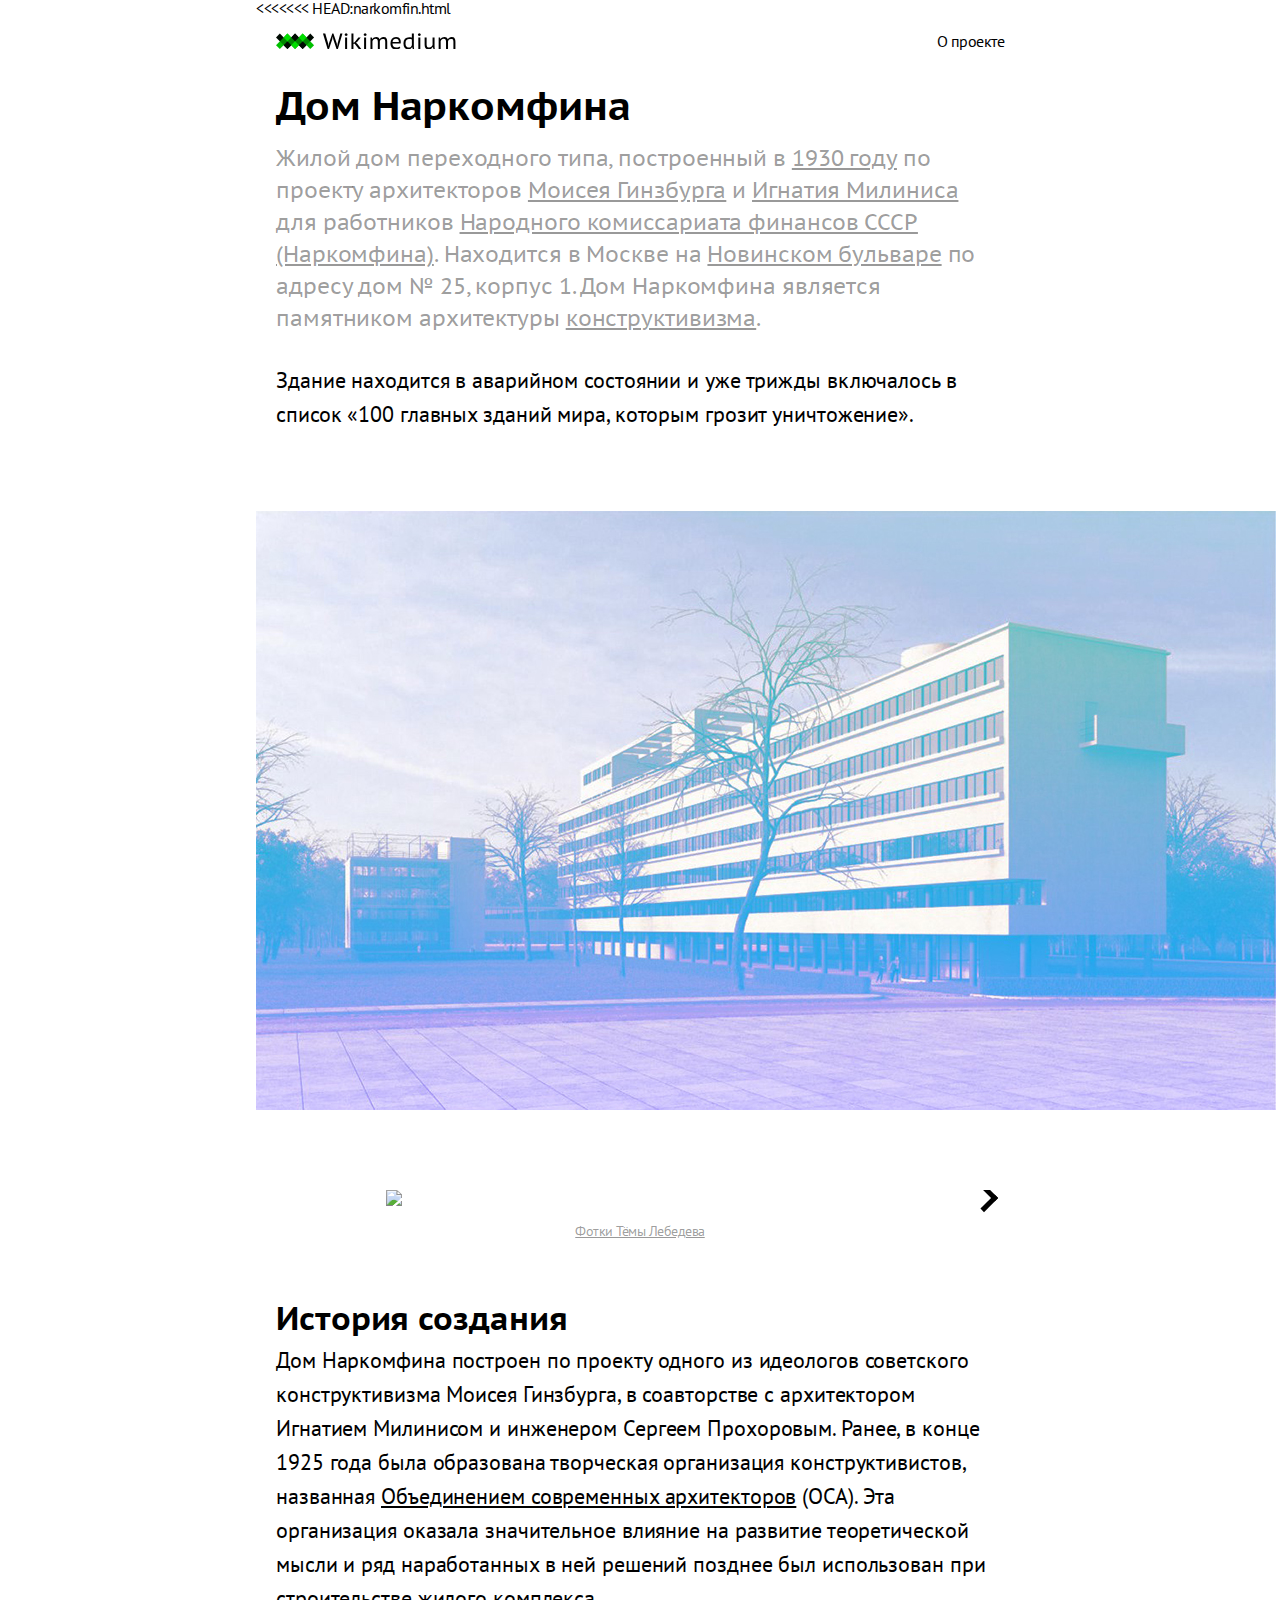
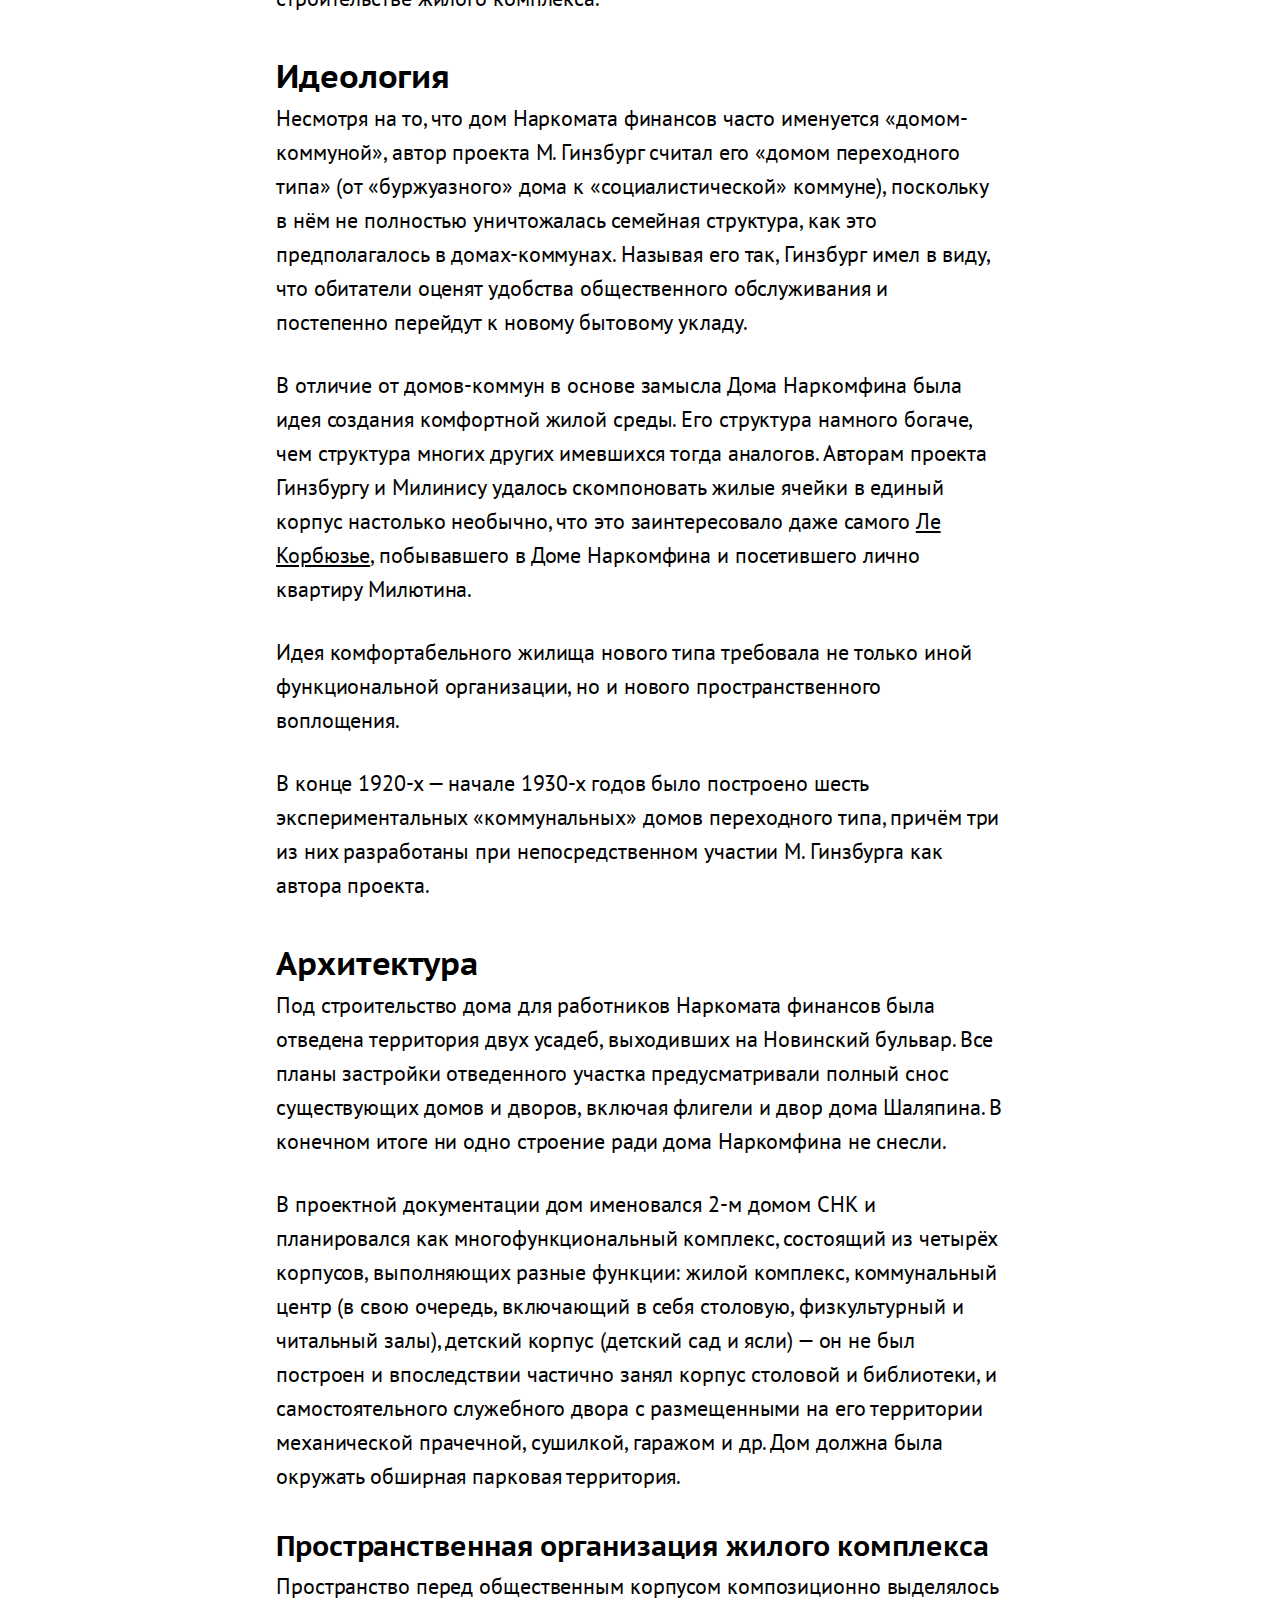
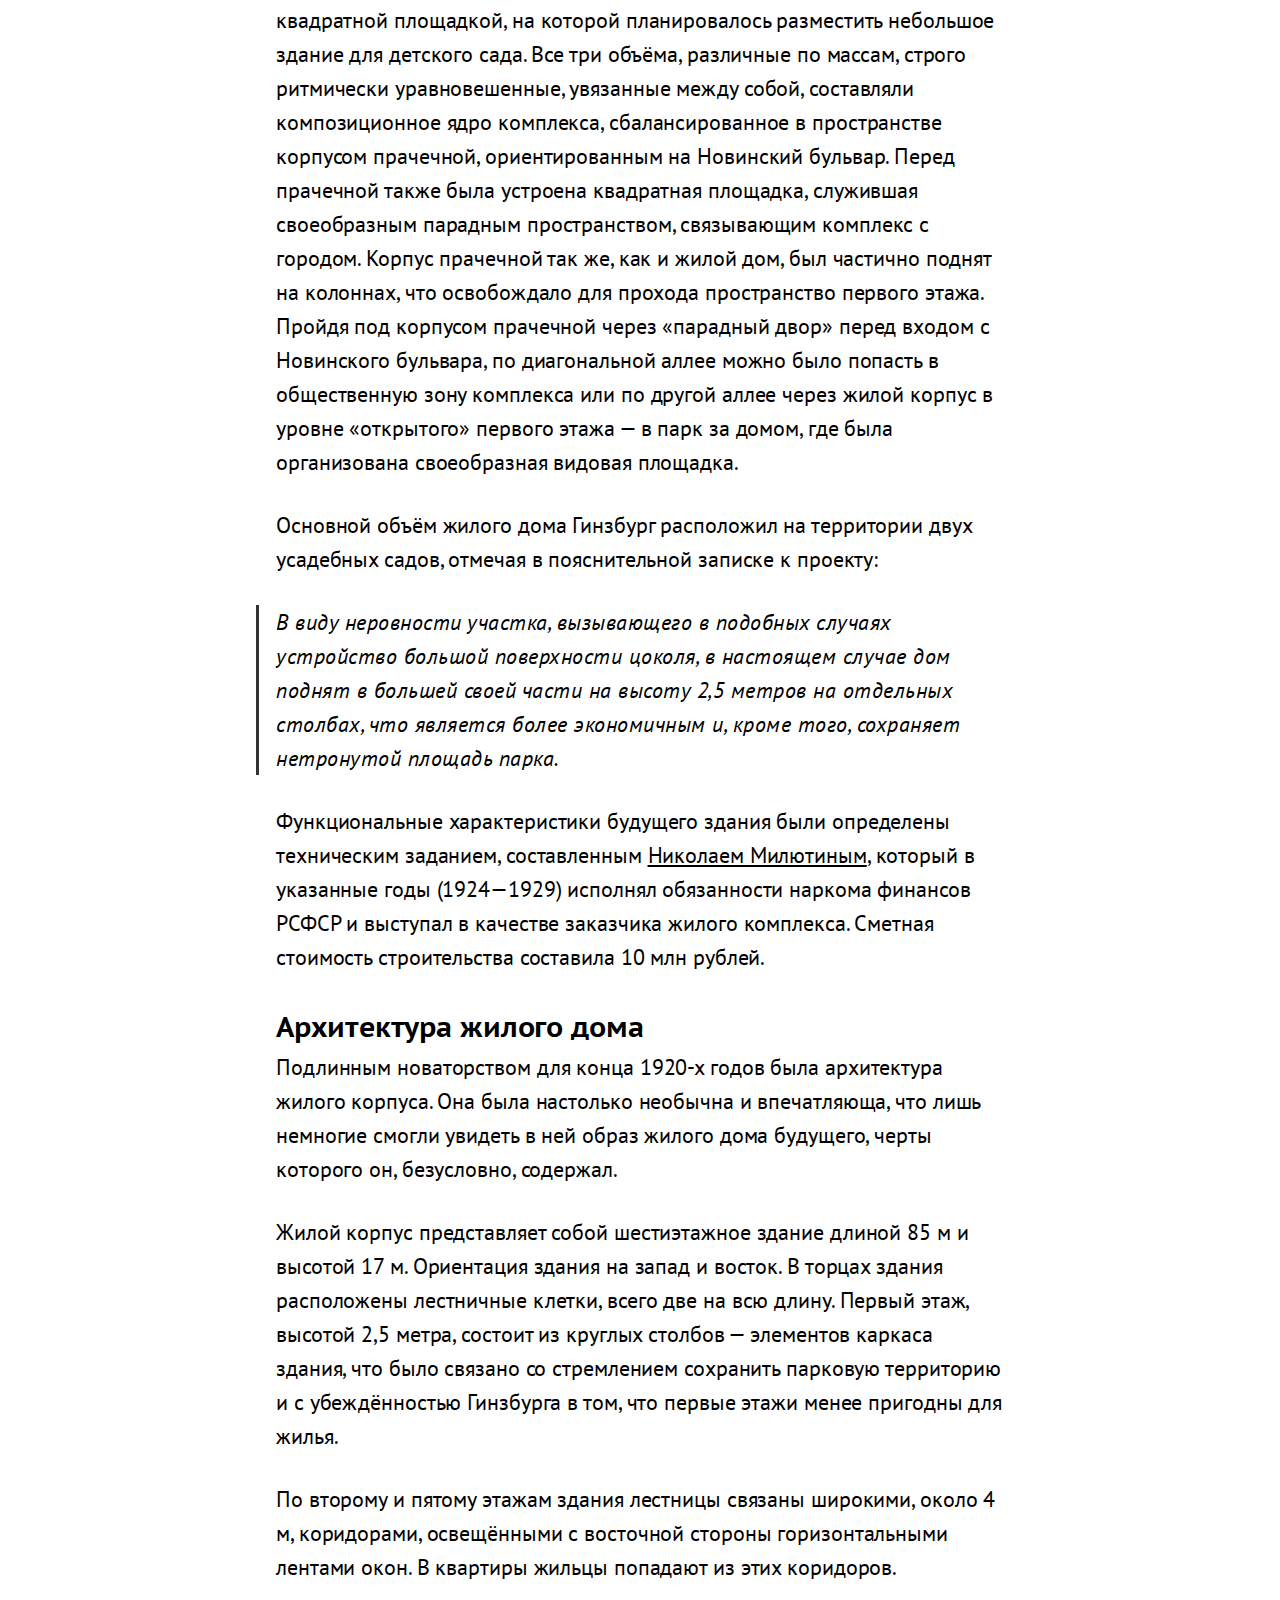
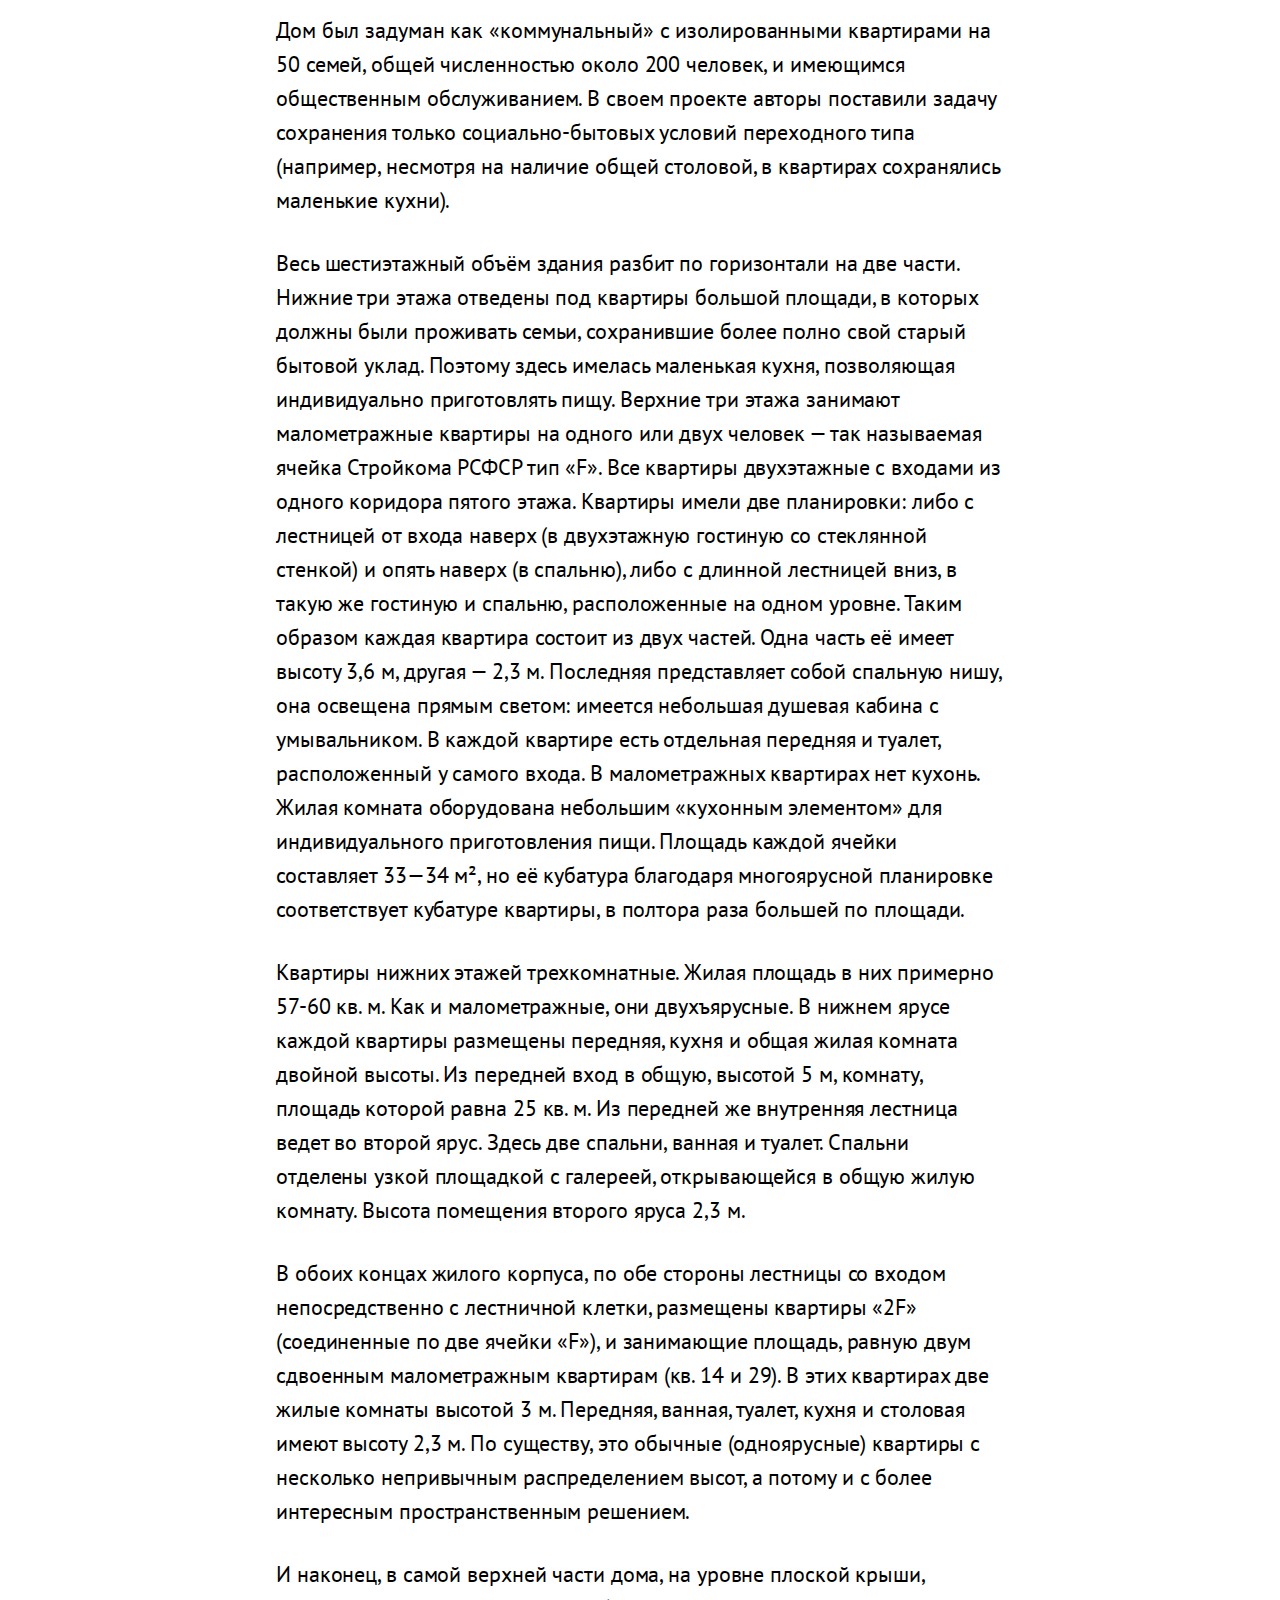
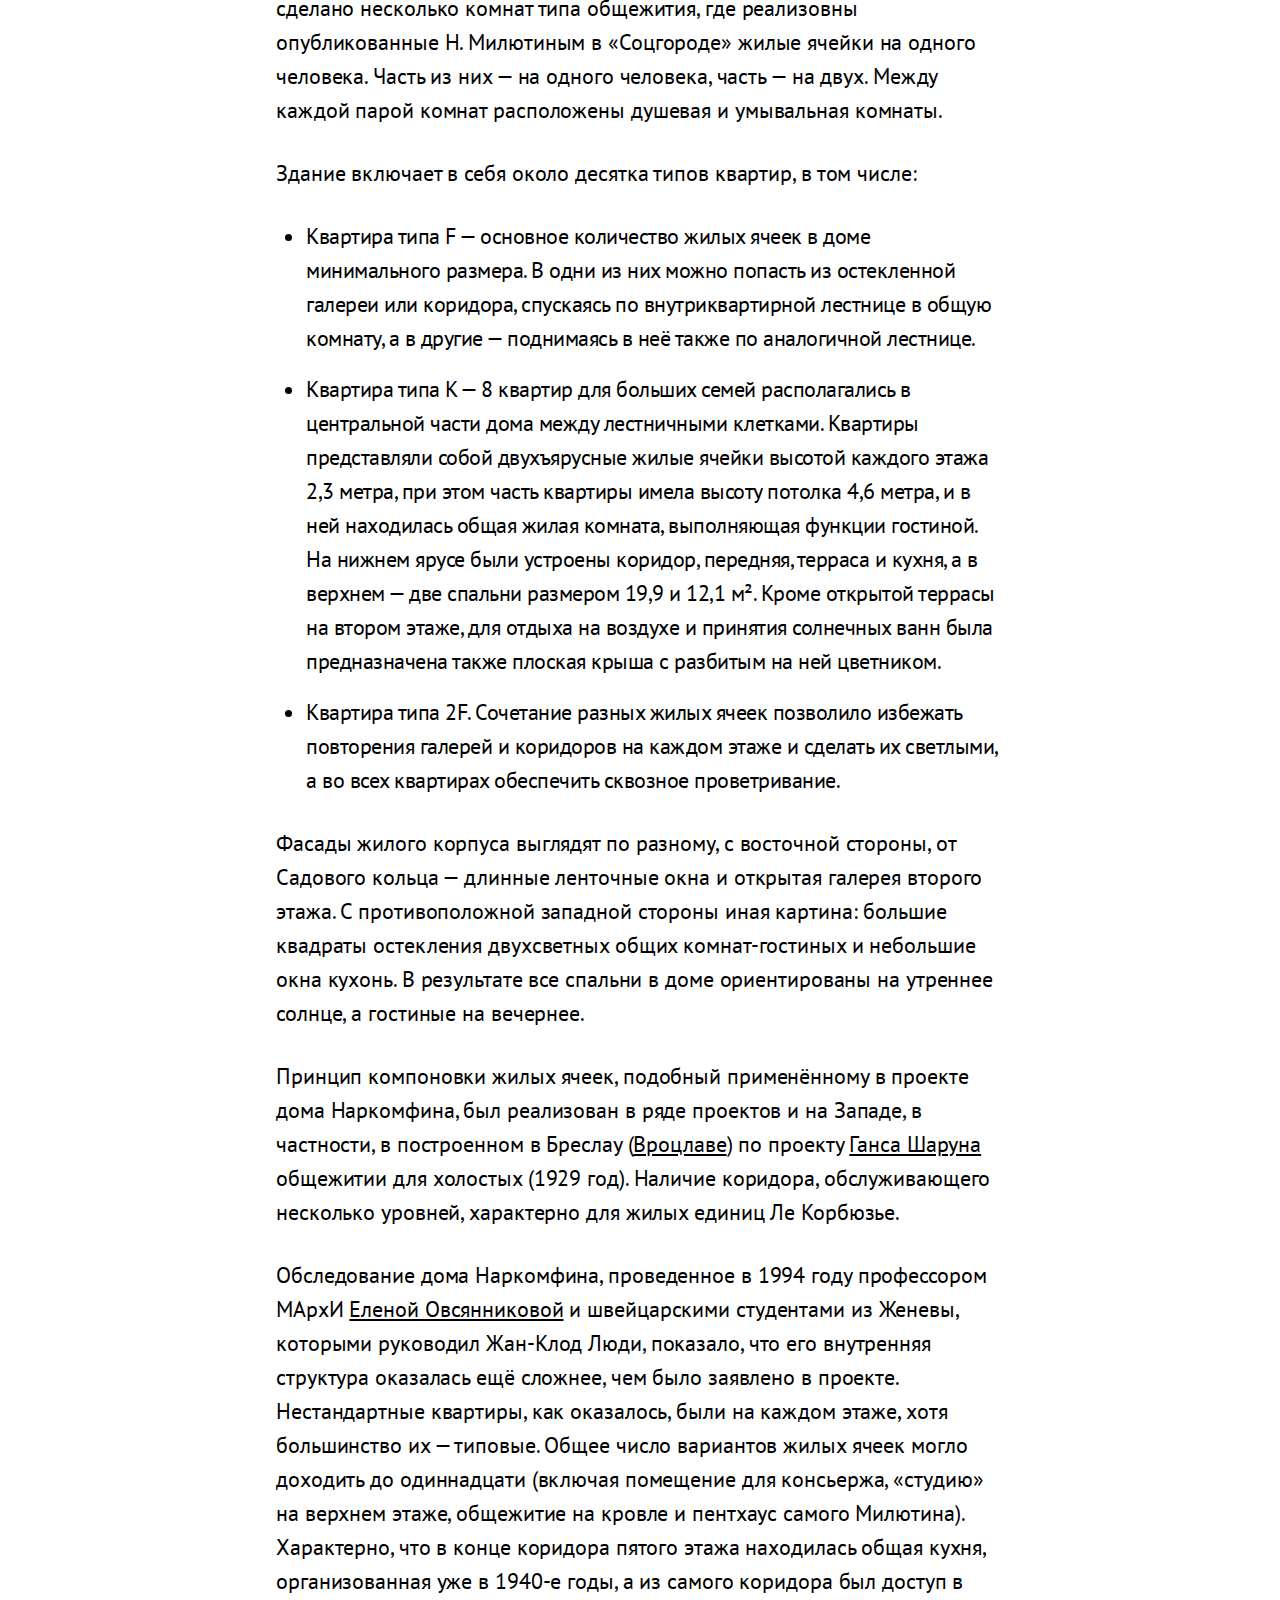
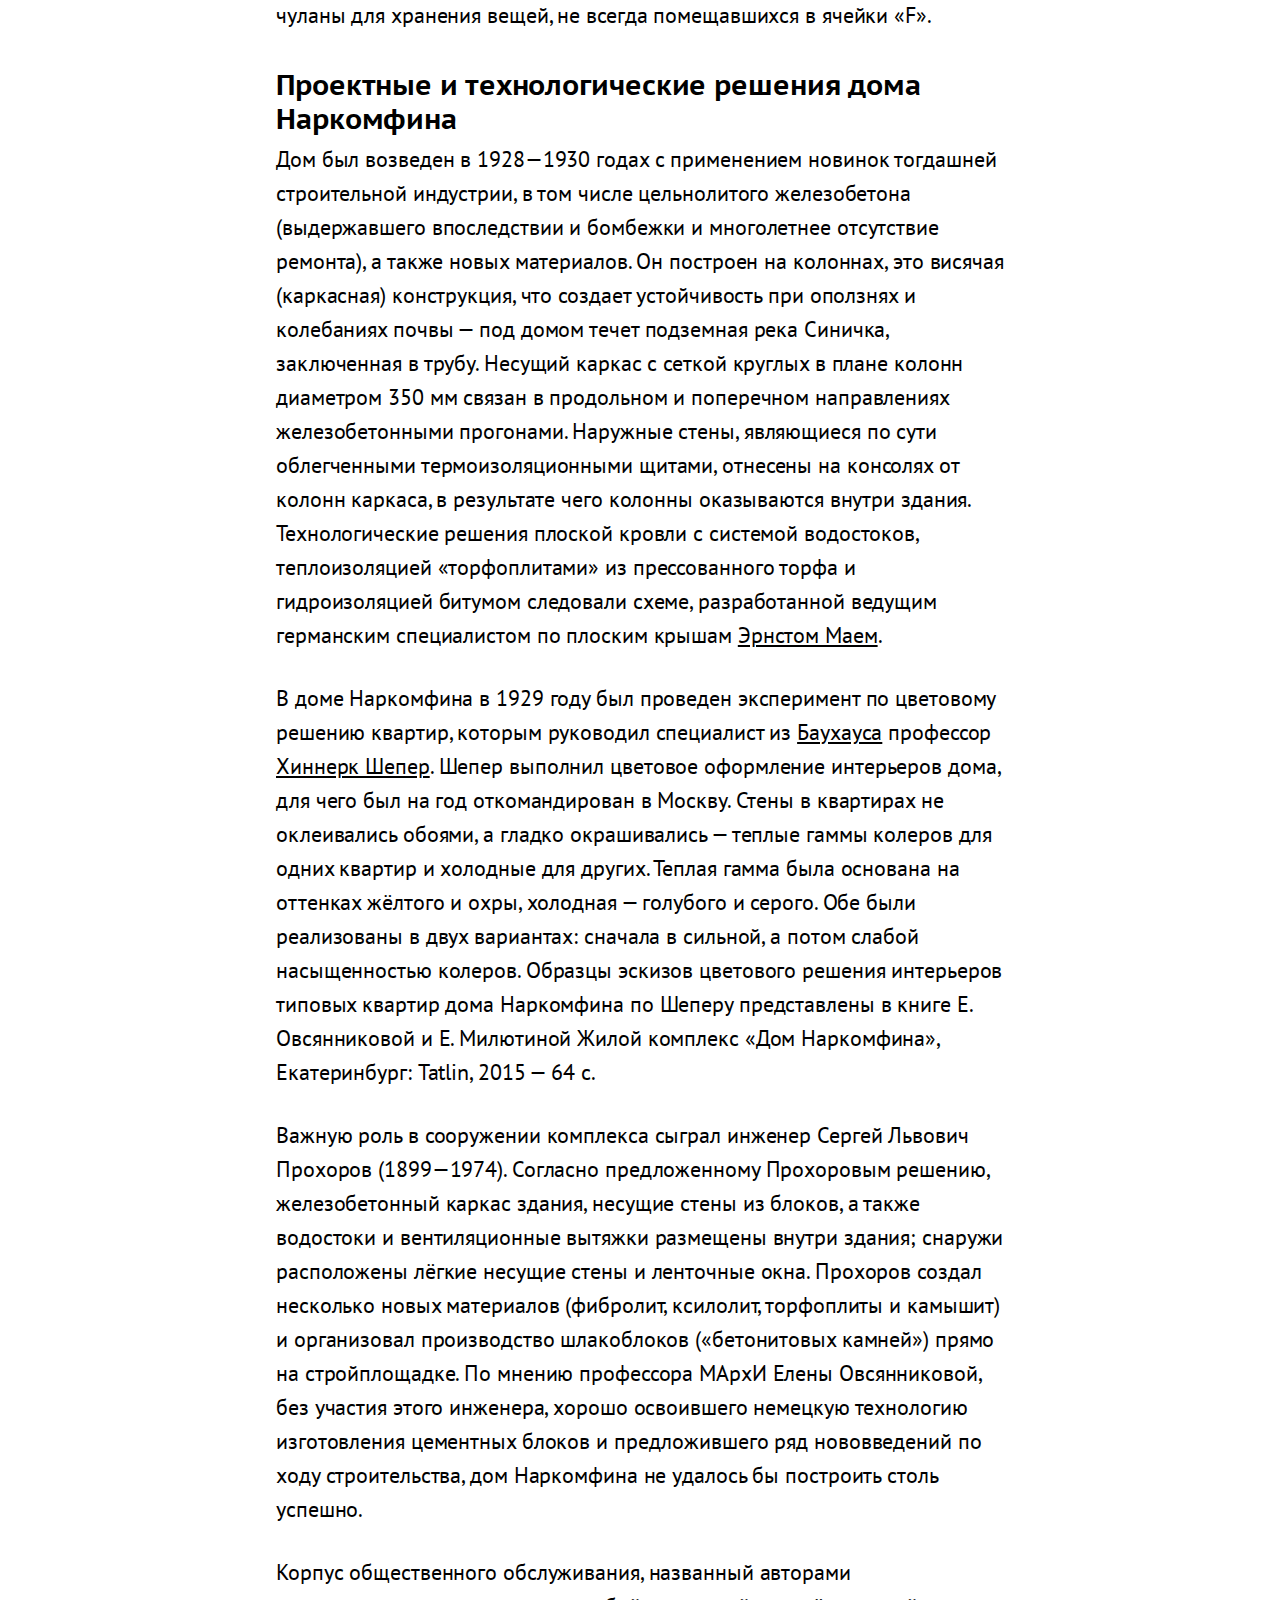
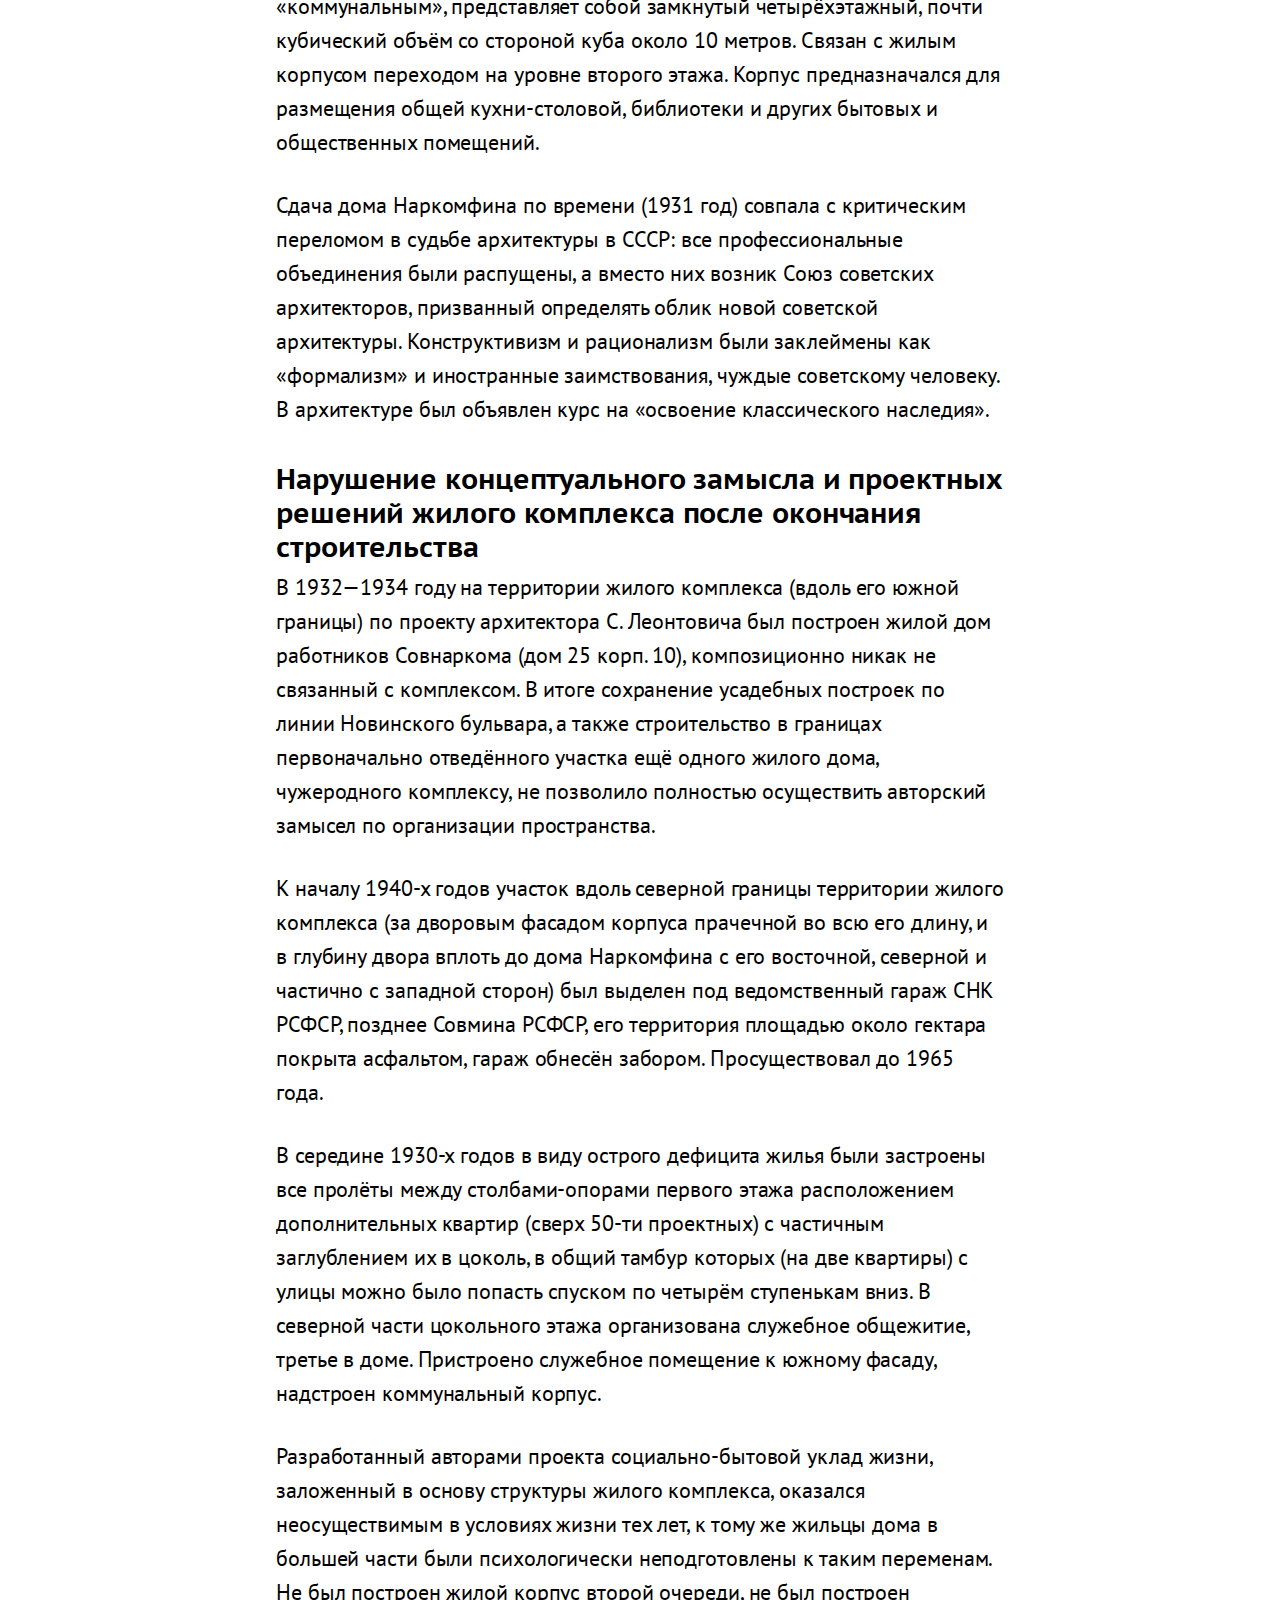
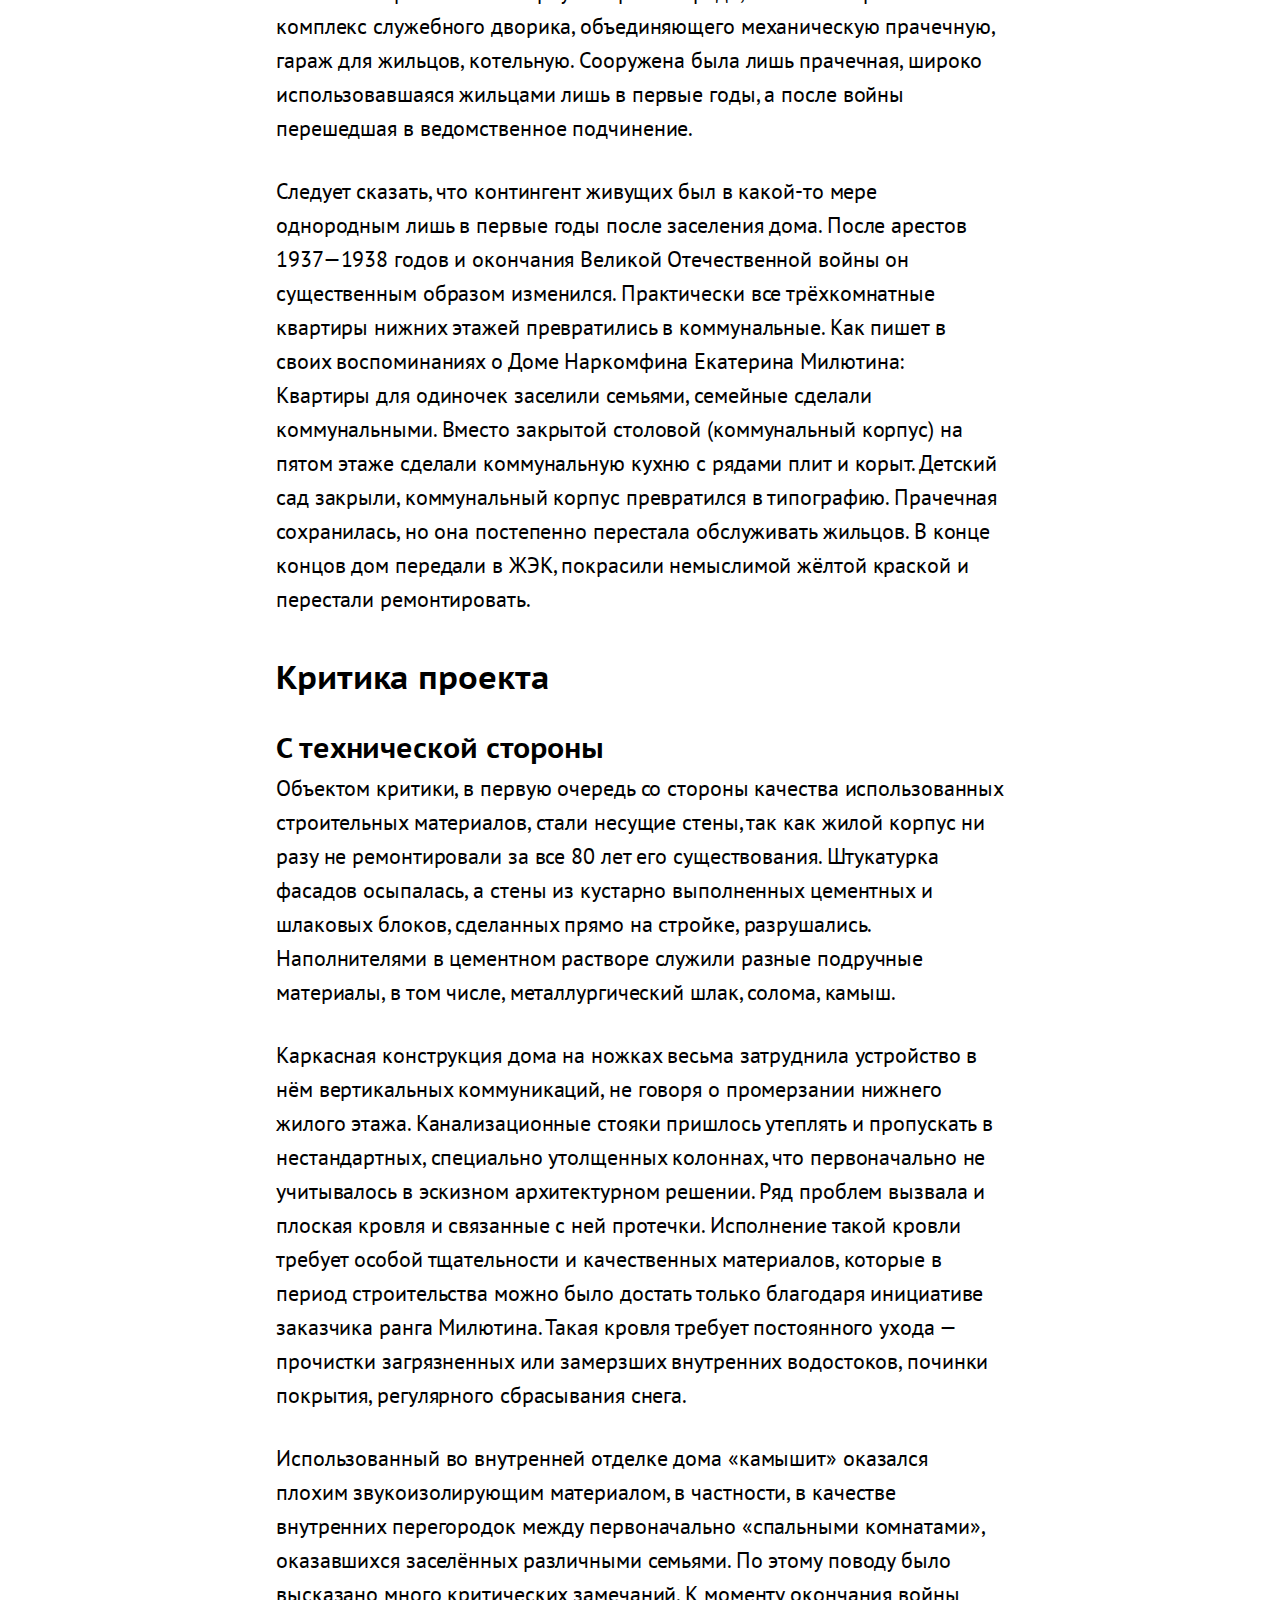
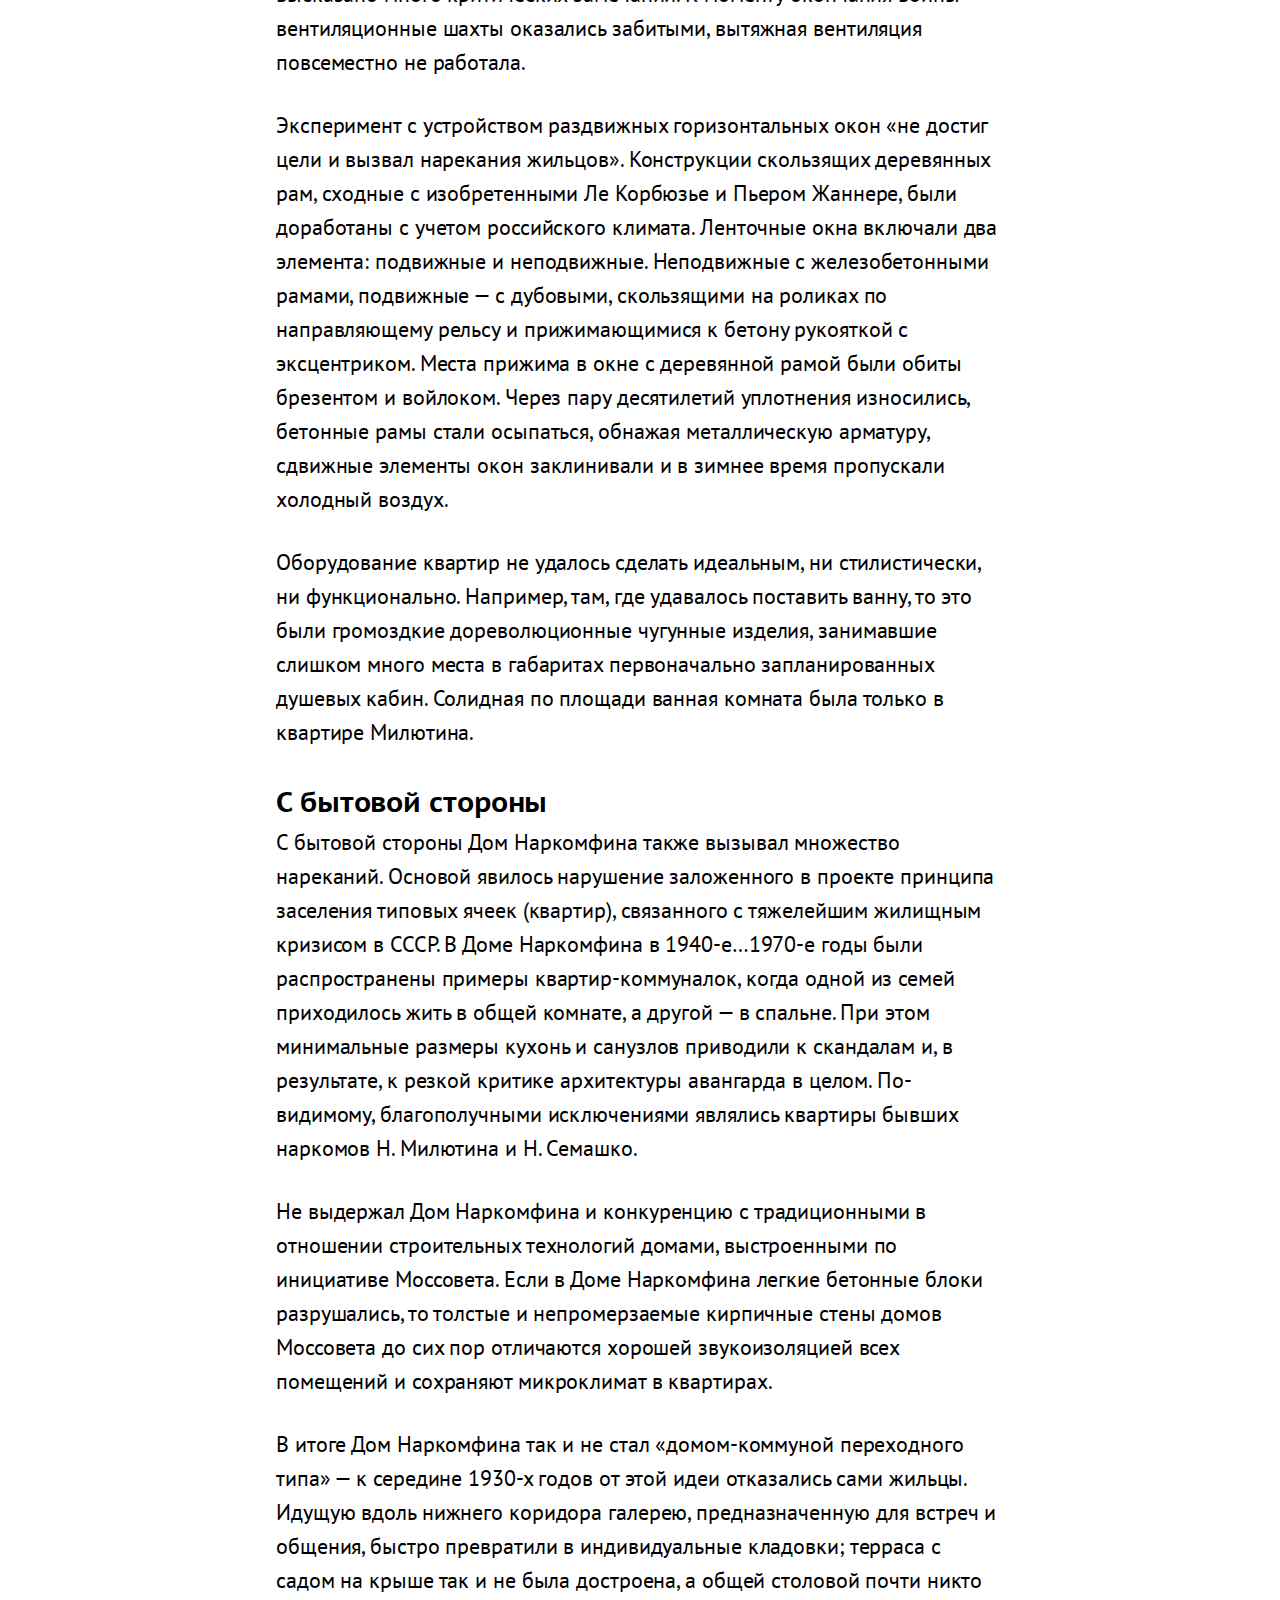
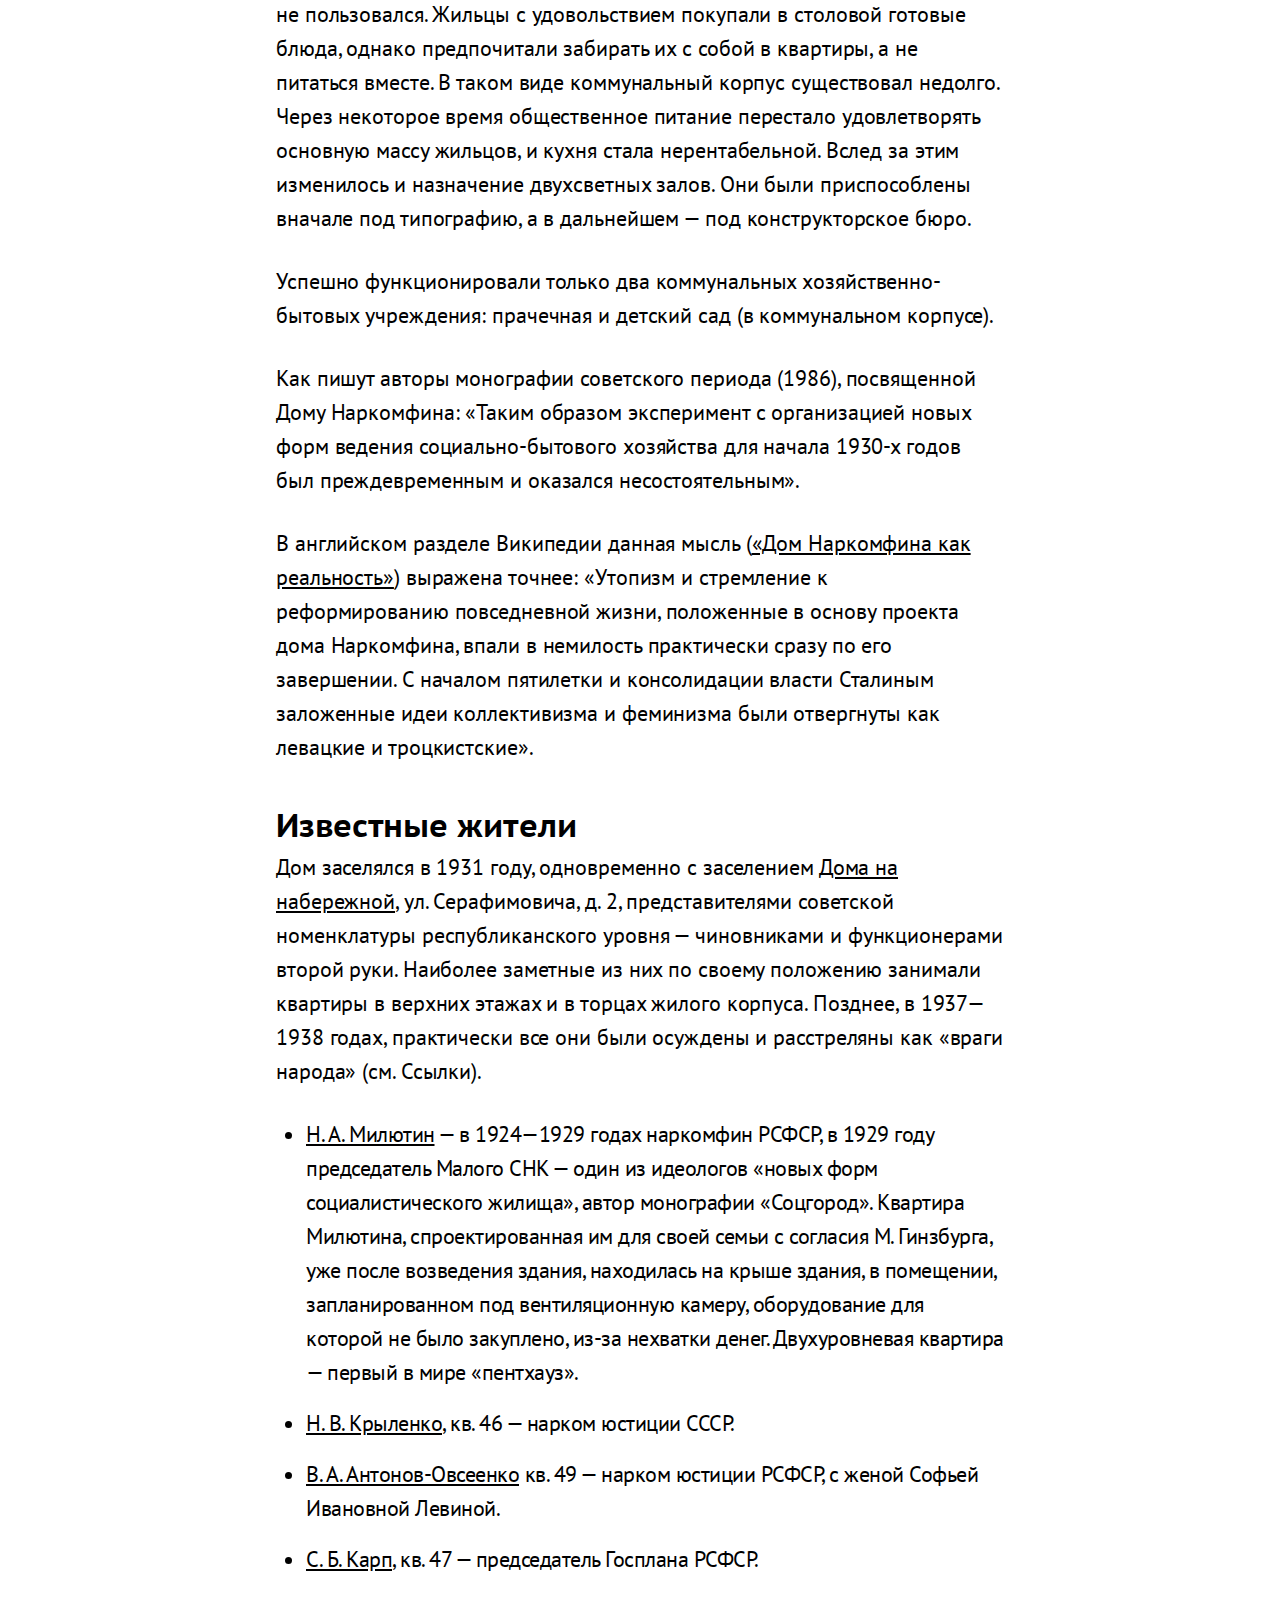
==== commit ce79dd90: "Merge branch 'lannette' into ZakharDay/gh-pages" ====
--- a/lannette/index.html
+++ b/lannette/index.html
@@ -2,7 +2,245 @@
 <html>
   <head>
     <meta charset="utf-8">
+    <meta name="viewport" content="width=device-width">
+
     <title>Дом Наркомфина</title>
+<<<<<<< HEAD:narkomfin.html
+    <link rel="stylesheet" href="stylesheets/style.css">
+    <script src="javascripts/jquery-3.1.1.js" charset="utf-8"></script>
+    <script src="javascripts/sidebar.js" charset="utf-8"></script>
+    <script src="javascripts/gallery.js" charset="utf-8"></script>
+  </head>
+  <body>
+
+    <nav class="menubar">
+      <a class="logo" href="#"></a>
+      <a href="#">О проекте</a>
+    </nav>
+
+    <nav class="sidebar">
+      <ul>
+        <li>
+          <a href="#s1">Дом Наркомфина</a>
+        </li>
+
+        <li>
+          <a href="#s2">История создания</a>
+        </li>
+
+        <li>
+          <a href="#s3">Идеология</a>
+        </li>
+
+        <li>
+          <a href="#s4">Архитектура</a>
+
+          <ul>
+            <li>
+              <a href="#s4s1">Пространственная организация жилого комплекса</a>
+            </li>
+
+            <li>
+              <a href="#s4s2">Архитектура жилого дома</a>
+            </li>
+
+            <li>
+              <a href="#s4s3">Проектные и технологические решения дома Наркомфина</a>
+            </li>
+
+            <li>
+              <a href="#s4s4">Нарушение концептуального замысла и проектных решений жилого комплекса после окончания строительства</a>
+            </li>
+          </ul>
+        </li>
+
+        <li>
+          <a href="#s5">Критика проекта</a>
+
+          <ul>
+            <li>
+              <a href="#s5s1">С технической стороны</a>
+            </li>
+
+            <li>
+              <a href="#s5s2">С бытовой стороны</a>
+            </li>
+          </ul>
+        </li>
+
+        <li>
+          <a href="#s6">Известные жители</a>
+        </li>
+
+        <li>
+          <a href="#s7">Современное состояние памятника</a>
+        </li>
+
+        <li>
+          <a href="#s8">Интересные факты о Доме Наркомфина</a>
+        </li>
+      </ul>
+    </nav>
+
+    <article>
+      <h1 id="s1">Дом Наркомфина</h1>
+      <p>Жилой дом переходного типа, построенный в <a target="_blank" href="https://ru.wikipedia.org/wiki/1930_%D0%B3%D0%BE%D0%B4">1930 году</a> по проекту архитекторов <a target="_blank" href="https://ru.wikipedia.org/wiki/%D0%93%D0%B8%D0%BD%D0%B7%D0%B1%D1%83%D1%80%D0%B3,_%D0%9C%D0%BE%D0%B8%D1%81%D0%B5%D0%B9_%D0%AF%D0%BA%D0%BE%D0%B2%D0%BB%D0%B5%D0%B2%D0%B8%D1%87">Моисея Гинзбурга</a> и <a target="_blank" href="https://ru.wikipedia.org/wiki/%D0%9C%D0%B8%D0%BB%D0%B8%D0%BD%D0%B8%D1%81,_%D0%98%D0%B3%D0%BD%D0%B0%D1%82%D0%B8%D0%B9_%D0%A4%D1%80%D0%B0%D0%BD%D1%86%D0%B5%D0%B2%D0%B8%D1%87">Игнатия Милиниса</a> для работников <a target="_blank" href="https://ru.wikipedia.org/wiki/%D0%9D%D0%B0%D1%80%D0%BE%D0%B4%D0%BD%D1%8B%D0%B9_%D0%BA%D0%BE%D0%BC%D0%B8%D1%81%D1%81%D0%B0%D1%80%D0%B8%D0%B0%D1%82_%D1%84%D0%B8%D0%BD%D0%B0%D0%BD%D1%81%D0%BE%D0%B2">Народного комиссариата финансов СССР (Наркомфина)</a>. Находится в Москве на <a target="_blank" href="https://ru.wikipedia.org/wiki/%D0%9D%D0%BE%D0%B2%D0%B8%D0%BD%D1%81%D0%BA%D0%B8%D0%B9_%D0%B1%D1%83%D0%BB%D1%8C%D0%B2%D0%B0%D1%80">Новинском бульваре</a> по адресу дом № 25, корпус 1. Дом Наркомфина является памятником архитектуры <a target="_blank" href="https://ru.wikipedia.org/wiki/%D0%9A%D0%BE%D0%BD%D1%81%D1%82%D1%80%D1%83%D0%BA%D1%82%D0%B8%D0%B2%D0%B8%D0%B7%D0%BC_(%D0%B8%D1%81%D0%BA%D1%83%D1%81%D1%81%D1%82%D0%B2%D0%BE)">конструктивизма</a>.</p>
+      <p>Здание находится в аварийном состоянии и уже трижды включалось в список «100 главных зданий мира, которым грозит уничтожение».</p>
+
+      <img src="images/narkomfin.jpg" alt="Дом Наркомфина" />
+
+
+      <section class="gallery">
+        <nav class="galleryNav">
+          <div class="disabled" id="prev"></div>
+          <div id="next"></div>
+        </nav>
+
+        <section class="galleryRail">
+          <figure><img src="http://www.tema.ru/jjj/narcomfin/4F2C0395.jpg" /></figure>
+          <figure><img src="http://www.tema.ru/jjj/narcomfin/4F2C0418.jpg" /></figure>
+          <figure><img src="http://www.tema.ru/jjj/narcomfin/4F2C0416.jpg" /></figure>
+          <figure><img src="http://www.tema.ru/jjj/narcomfin/4F2C0519.jpg" /></figure>
+          <figure><img src="http://www.tema.ru/jjj/narcomfin/4F2C0424.jpg" /></figure>
+          <figure><img src="http://www.tema.ru/jjj/narcomfin/4F2C0429.jpg" /></figure>
+          <figure><img src="http://www.tema.ru/jjj/narcomfin/4F2C0505.jpg" /></figure>
+          <figure><img src="http://www.tema.ru/jjj/narcomfin/4F2C0502.jpg" /></figure>
+          <figure><img src="http://www.tema.ru/jjj/narcomfin/4F2C0444.jpg" /></figure>
+          <figure><img src="http://www.tema.ru/jjj/narcomfin/4F2C0456.jpg" /></figure>
+          <figure><img src="http://www.tema.ru/jjj/narcomfin/4F2C0533.jpg" /></figure>
+          <figure><img src="http://www.tema.ru/jjj/narcomfin/4F2C0539.jpg" /></figure>
+          <figure><img src="http://www.tema.ru/jjj/narcomfin/4F2C0508.jpg" /></figure>
+          <figure><img src="http://www.tema.ru/jjj/narcomfin/4F2C0547.jpg" /></figure>
+          <figure><img src="http://www.tema.ru/jjj/narcomfin/4F2C0544.jpg" /></figure>
+          <figure><img src="http://www.tema.ru/jjj/narcomfin/4F2C0559.jpg" /></figure>
+          <figure><img src="http://www.tema.ru/jjj/narcomfin/4F2C0617.jpg" /></figure>
+          <figure><img src="http://www.tema.ru/jjj/narcomfin/4F2C0594.jpg" /></figure>
+        </section>
+
+        <figcaption>
+          <a href="http://tema.livejournal.com/1389928.html" target="_blank">Фотки Тёмы Лебедева</a>
+        </figcaption>
+      </section>
+
+
+      <h2 id="s2">История создания</h2>
+      <p>Дом Наркомфина построен по проекту одного из идеологов советского конструктивизма Моисея Гинзбурга, в соавторстве с архитектором Игнатием Милинисом и инженером Сергеем Прохоровым. Ранее, в конце 1925 года была образована творческая организация конструктивистов, названная <a target="_blank" href="https://ru.wikipedia.org/wiki/%D0%9E%D0%B1%D1%8A%D0%B5%D0%B4%D0%B8%D0%BD%D0%B5%D0%BD%D0%B8%D0%B5_%D1%81%D0%BE%D0%B2%D1%80%D0%B5%D0%BC%D0%B5%D0%BD%D0%BD%D1%8B%D1%85_%D0%B0%D1%80%D1%85%D0%B8%D1%82%D0%B5%D0%BA%D1%82%D0%BE%D1%80%D0%BE%D0%B2">Объединением современных архитекторов</a> (ОСА). Эта организация оказала значительное влияние на развитие теоретической мысли и ряд наработанных в ней решений позднее был использован при строительстве жилого комплекса.</p>
+
+      <h2 id="s3">Идеология</h2>
+      <p>Несмотря на то, что дом Наркомата финансов часто именуется «домом-коммуной», автор проекта М. Гинзбург считал его «домом переходного типа» (от «буржуазного» дома к «социалистической» коммуне), поскольку в нём не полностью уничтожалась семейная структура, как это предполагалось в домах-коммунах. Называя его так, Гинзбург имел в виду, что обитатели оценят удобства общественного обслуживания и постепенно перейдут к новому бытовому укладу.</p>
+      <p>В отличие от домов-коммун в основе замысла Дома Наркомфина была идея создания комфортной жилой среды. Его структура намного богаче, чем структура многих других имевшихся тогда аналогов. Авторам проекта Гинзбургу и Милинису удалось скомпоновать жилые ячейки в единый корпус настолько необычно, что это заинтересовало даже самого <a target="_blank" href="https://ru.wikipedia.org/wiki/%D0%9B%D0%B5_%D0%9A%D0%BE%D1%80%D0%B1%D1%8E%D0%B7%D1%8C%D0%B5">Ле Корбюзье</a>, побывавшего в Доме Наркомфина и посетившего лично квартиру Милютина.</p>
+      <p>Идея комфортабельного жилища нового типа требовала не только иной функциональной организации, но и нового пространственного воплощения.</p>
+      <p>В конце 1920-х — начале 1930-х годов было построено шесть экспериментальных «коммунальных» домов переходного типа, причём три из них разработаны при непосредственном участии М. Гинзбурга как автора проекта.</p>
+
+      <h2 id="s4">Архитектура</h2>
+      <p>Под строительство дома для работников Наркомата финансов была отведена территория двух усадеб, выходивших на Новинский бульвар. Все планы застройки отведенного участка предусматривали полный снос существующих домов и дворов, включая флигели и двор дома Шаляпина. В конечном итоге ни одно строение ради дома Наркомфина не снесли.</p>
+      <p>В проектной документации дом именовался 2-м домом СНК и планировался как многофункциональный комплекс, состоящий из четырёх корпусов, выполняющих разные функции: жилой комплекс, коммунальный центр (в свою очередь, включающий в себя столовую, физкультурный и читальный залы), детский корпус (детский сад и ясли) — он не был построен и впоследствии частично занял корпус столовой и библиотеки, и самостоятельного служебного двора с размещенными на его территории механической прачечной, сушилкой, гаражом и др. Дом должна была окружать обширная парковая территория.</p>
+
+      <h3 id="s4s1">Пространственная организация жилого комплекса</h3>
+      <p>Пространство перед общественным корпусом композиционно выделялось квадратной площадкой, на которой планировалось разместить небольшое здание для детского сада. Все три объёма, различные по массам, строго ритмически уравновешенные, увязанные между собой, составляли композиционное ядро комплекса, сбалансированное в пространстве корпусом прачечной, ориентированным на Новинский бульвар. Перед прачечной также была устроена квадратная площадка, служившая своеобразным парадным пространством, связывающим комплекс с городом. Корпус прачечной так же, как и жилой дом, был частично поднят на колоннах, что освобождало для прохода пространство первого этажа. Пройдя под корпусом прачечной через «парадный двор» перед входом с Новинского бульвара, по диагональной аллее можно было попасть в общественную зону комплекса или по другой аллее через жилой корпус в уровне «открытого» первого этажа — в парк за домом, где была организована своеобразная видовая площадка.</p>
+      <p>Основной объём жилого дома Гинзбург расположил на территории двух усадебных садов, отмечая в пояснительной записке к проекту:</p>
+      <blockquote>В виду неровности участка, вызывающего в подобных случаях устройство большой поверхности цоколя, в настоящем случае дом поднят в большей своей части на высоту 2,5 метров на отдельных столбах, что является более экономичным и, кроме того, сохраняет нетронутой площадь парка.</blockquote>
+      <p>Функциональные характеристики будущего здания были определены техническим заданием, составленным <a target="_blank" href="https://ru.wikipedia.org/wiki/%D0%9C%D0%B8%D0%BB%D1%8E%D1%82%D0%B8%D0%BD,_%D0%9D%D0%B8%D0%BA%D0%BE%D0%BB%D0%B0%D0%B9_%D0%90%D0%BB%D0%B5%D0%BA%D1%81%D0%B0%D0%BD%D0%B4%D1%80%D0%BE%D0%B2%D0%B8%D1%87">Николаем Милютиным</a>, который в указанные годы (1924—1929) исполнял обязанности наркома финансов РСФСР и выступал в качестве заказчика жилого комплекса. Сметная стоимость строительства составила 10 млн рублей.</p>
+
+      <h3 id="s4s2">Архитектура жилого дома</h3>
+      <p>Подлинным новаторством для конца 1920-х годов была архитектура жилого корпуса. Она была настолько необычна и впечатляюща, что лишь немногие смогли увидеть в ней образ жилого дома будущего, черты которого он, безусловно, содержал.</p>
+      <p>Жилой корпус представляет собой шестиэтажное здание длиной 85 м и высотой 17 м. Ориентация здания на запад и восток. В торцах здания расположены лестничные клетки, всего две на всю длину. Первый этаж, высотой 2,5 метра, состоит из круглых столбов — элементов каркаса здания, что было связано со стремлением сохранить парковую территорию и с убеждённостью Гинзбурга в том, что первые этажи менее пригодны для жилья.</p>
+      <p>По второму и пятому этажам здания лестницы связаны широкими, около 4 м, коридорами, освещёнными с восточной стороны горизонтальными лентами окон. В квартиры жильцы попадают из этих коридоров.</p>
+      <p>Дом был задуман как «коммунальный» с изолированными квартирами на 50 семей, общей численностью около 200 человек, и имеющимся общественным обслуживанием. В своем проекте авторы поставили задачу сохранения только социально-бытовых условий переходного типа (например, несмотря на наличие общей столовой, в квартирах сохранялись маленькие кухни).</p>
+      <p>Весь шестиэтажный объём здания разбит по горизонтали на две части. Нижние три этажа отведены под квартиры большой площади, в которых должны были проживать семьи, сохранившие более полно свой старый бытовой уклад. Поэтому здесь имелась маленькая кухня, позволяющая индивидуально приготовлять пищу. Верхние три этажа занимают малометражные квартиры на одного или двух человек — так называемая ячейка Стройкома РСФСР тип «F». Все квартиры двухэтажные с входами из одного коридора пятого этажа. Квартиры имели две планировки: либо с лестницей от входа наверх (в двухэтажную гостиную со стеклянной стенкой) и опять наверх (в спальню), либо с длинной лестницей вниз, в такую же гостиную и спальню, расположенные на одном уровне. Таким образом каждая квартира состоит из двух частей. Одна часть её имеет высоту 3,6 м, другая — 2,3 м. Последняя представляет собой спальную нишу, она освещена прямым светом: имеется небольшая душевая кабина с умывальником. В каждой квартире есть отдельная передняя и туалет, расположенный у самого входа. В малометражных квартирах нет кухонь. Жилая комната оборудована небольшим «кухонным элементом» для индивидуального приготовления пищи. Площадь каждой ячейки составляет 33—34 м², но её кубатура благодаря многоярусной планировке соответствует кубатуре квартиры, в полтора раза большей по площади.</p>
+      <p>Квартиры нижних этажей трехкомнатные. Жилая площадь в них примерно 57-60 кв. м. Как и малометражные, они двухъярусные. В нижнем ярусе каждой квартиры размещены передняя, кухня и общая жилая комната двойной высоты. Из передней вход в общую, высотой 5 м, комнату, площадь которой равна 25 кв. м. Из передней же внутренняя лестница ведет во второй ярус. Здесь две спальни, ванная и туалет. Спальни отделены узкой площадкой с галереей, открывающейся в общую жилую комнату. Высота помещения второго яруса 2,3 м.</p>
+      <p>В обоих концах жилого корпуса, по обе стороны лестницы со входом непосредственно с лестничной клетки, размещены квартиры «2F» (соединенные по две ячейки «F»), и занимающие площадь, равную двум сдвоенным малометражным квартирам (кв. 14 и 29). В этих квартирах две жилые комнаты высотой 3 м. Передняя, ванная, туалет, кухня и столовая имеют высоту 2,3 м. По существу, это обычные (одноярусные) квартиры с несколько непривычным распределением высот, а потому и с более интересным пространственным решением.</p>
+      <p>И наконец, в самой верхней части дома, на уровне плоской крыши, сделано несколько комнат типа общежития, где реализовны опубликованные Н. Милютиным в «Соцгороде» жилые ячейки на одного человека. Часть из них — на одного человека, часть — на двух. Между каждой парой комнат расположены душевая и умывальная комнаты.</p>
+      <p>Здание включает в себя около десятка типов квартир, в том числе:</p>
+
+      <ul>
+        <li>Квартира типа F — основное количество жилых ячеек в доме минимального размера. В одни из них можно попасть из остекленной галереи или коридора, спускаясь по внутриквартирной лестнице в общую комнату, а в другие — поднимаясь в неё также по аналогичной лестнице.</li>
+        <li>Квартира типа K — 8 квартир для больших семей располагались в центральной части дома между лестничными клетками. Квартиры представляли собой двухъярусные жилые ячейки высотой каждого этажа 2,3 метра, при этом часть квартиры имела высоту потолка 4,6 метра, и в ней находилась общая жилая комната, выполняющая функции гостиной. На нижнем ярусе были устроены коридор, передняя, терраса и кухня, а в верхнем — две спальни размером 19,9 и 12,1 м². Кроме открытой террасы на втором этаже, для отдыха на воздухе и принятия солнечных ванн была предназначена также плоская крыша с разбитым на ней цветником.</li>
+        <li>Квартира типа 2F. Сочетание разных жилых ячеек позволило избежать повторения галерей и коридоров на каждом этаже и сделать их светлыми, а во всех квартирах обеспечить сквозное проветривание.</li>
+      </ul>
+
+      <p>Фасады жилого корпуса выглядят по разному, с восточной стороны, от Садового кольца — длинные ленточные окна и открытая галерея второго этажа. С противоположной западной стороны иная картина: большие квадраты остекления двухсветных общих комнат-гостиных и небольшие окна кухонь. В результате все спальни в доме ориентированы на утреннее солнце, а гостиные на вечернее.</p>
+      <p>Принцип компоновки жилых ячеек, подобный применённому в проекте дома Наркомфина, был реализован в ряде проектов и на Западе, в частности, в построенном в Бреслау (<a target="_blank" href="https://ru.wikipedia.org/wiki/%D0%92%D1%80%D0%BE%D1%86%D0%BB%D0%B0%D0%B2">Вроцлаве</a>) по проекту <a target="_blank" href="https://ru.wikipedia.org/wiki/%D0%A8%D0%B0%D1%80%D1%83%D0%BD,_%D0%93%D0%B0%D0%BD%D1%81_%D0%91%D0%B5%D1%80%D0%BD%D1%85%D0%B0%D1%80%D0%B4">Ганса Шаруна</a> общежитии для холостых (1929 год). Наличие коридора, обслуживающего несколько уровней, характерно для жилых единиц Ле Корбюзье.</p>
+      <p>Обследование дома Наркомфина, проведенное в 1994 году профессором МАрхИ <a target="_blank" href="https://ru.wikipedia.org/wiki/%D0%9E%D0%B2%D1%81%D1%8F%D0%BD%D0%BD%D0%B8%D0%BA%D0%BE%D0%B2%D0%B0,_%D0%95%D0%BB%D0%B5%D0%BD%D0%B0_%D0%91%D0%BE%D1%80%D0%B8%D1%81%D0%BE%D0%B2%D0%BD%D0%B0">Еленой Овсянниковой</a> и швейцарскими студентами из Женевы, которыми руководил Жан-Клод Люди, показало, что его внутренняя структура оказалась ещё сложнее, чем было заявлено в проекте. Нестандартные квартиры, как оказалось, были на каждом этаже, хотя большинство их — типовые. Общее число вариантов жилых ячеек могло доходить до одиннадцати (включая помещение для консьержа, «студию» на верхнем этаже, общежитие на кровле и пентхаус самого Милютина). Характерно, что в конце коридора пятого этажа находилась общая кухня, организованная уже в 1940-е годы, а из самого коридора был доступ в чуланы для хранения вещей, не всегда помещавшихся в ячейки «F».</p>
+
+      <h3 id="s4s3">Проектные и технологические решения дома Наркомфина</h3>
+      <p>Дом был возведен в 1928—1930 годах с применением новинок тогдашней строительной индустрии, в том числе цельнолитого железобетона (выдержавшего впоследствии и бомбежки и многолетнее отсутствие ремонта), а также новых материалов. Он построен на колоннах, это висячая (каркасная) конструкция, что создает устойчивость при оползнях и колебаниях почвы — под домом течет подземная река Синичка, заключенная в трубу. Несущий каркас с сеткой круглых в плане колонн диаметром 350 мм связан в продольном и поперечном направлениях железобетонными прогонами. Наружные стены, являющиеся по сути облегченными термоизоляционными щитами, отнесены на консолях от колонн каркаса, в результате чего колонны оказываются внутри здания. Технологические решения плоской кровли с системой водостоков, теплоизоляцией «торфоплитами» из прессованного торфа и гидроизоляцией битумом следовали схеме, разработанной ведущим германским специалистом по плоским крышам <a target="_blank" href="https://ru.wikipedia.org/wiki/%D0%9C%D0%B0%D0%B9,_%D0%AD%D1%80%D0%BD%D1%81%D1%82">Эрнстом Маем</a>.</p>
+      <p>В доме Наркомфина в 1929 году был проведен эксперимент по цветовому решению квартир, которым руководил специалист из <a target="_blank" href="https://ru.wikipedia.org/wiki/%D0%91%D0%B0%D1%83%D1%85%D0%B0%D1%83%D0%B7">Баухауса</a> профессор <a target="_blank" href="https://de.wikipedia.org/wiki/Hinnerk_Scheper">Хиннерк Шепер</a>. Шепер выполнил цветовое оформление интерьеров дома, для чего был на год откомандирован в Москву. Стены в квартирах не оклеивались обоями, а гладко окрашивались — теплые гаммы колеров для одних квартир и холодные для других. Теплая гамма была основана на оттенках жёлтого и охры, холодная — голубого и серого. Обе были реализованы в двух вариантах: сначала в сильной, а потом слабой насыщенностью колеров. Образцы эскизов цветового решения интерьеров типовых квартир дома Наркомфина по Шеперу представлены в книге Е. Овсянниковой и Е. Милютиной Жилой комплекс «Дом Наркомфина», Екатеринбург: Tatlin, 2015 — 64 с.</p>
+      <p>Важную роль в сооружении комплекса сыграл инженер Сергей Львович Прохоров (1899—1974). Согласно предложенному Прохоровым решению, железобетонный каркас здания, несущие стены из блоков, а также водостоки и вентиляционные вытяжки размещены внутри здания; снаружи расположены лёгкие несущие стены и ленточные окна. Прохоров создал несколько новых материалов (фибролит, ксилолит, торфоплиты и камышит) и организовал производство шлакоблоков («бетонитовых камней») прямо на стройплощадке. По мнению профессора МАрхИ Елены Овсянниковой, без участия этого инженера, хорошо освоившего немецкую технологию изготовления цементных блоков и предложившего ряд нововведений по ходу строительства, дом Наркомфина не удалось бы построить столь успешно.</p>
+      <p>Корпус общественного обслуживания, названный авторами «коммунальным», представляет собой замкнутый четырёхэтажный, почти кубический объём со стороной куба около 10 метров. Связан с жилым корпусом переходом на уровне второго этажа. Корпус предназначался для размещения общей кухни-столовой, библиотеки и других бытовых и общественных помещений.</p>
+      <p>Сдача дома Наркомфина по времени (1931 год) совпала с критическим переломом в судьбе архитектуры в СССР: все профессиональные объединения были распущены, а вместо них возник Союз советских архитекторов, призванный определять облик новой советской архитектуры. Конструктивизм и рационализм были заклеймены как «формализм» и иностранные заимствования, чуждые советскому человеку. В архитектуре был объявлен курс на «освоение классического наследия».</p>
+
+      <h3 id="s4s4">Нарушение концептуального замысла и проектных решений жилого комплекса после окончания строительства</h3>
+      <p>В 1932—1934 году на территории жилого комплекса (вдоль его южной границы) по проекту архитектора С. Леонтовича был построен жилой дом работников Совнаркома (дом 25 корп. 10), композиционно никак не связанный с комплексом. В итоге сохранение усадебных построек по линии Новинского бульвара, а также строительство в границах первоначально отведённого участка ещё одного жилого дома, чужеродного комплексу, не позволило полностью осуществить авторский замысел по организации пространства.</p>
+      <p>К началу 1940-х годов участок вдоль северной границы территории жилого комплекса (за дворовым фасадом корпуса прачечной во всю его длину, и в глубину двора вплоть до дома Наркомфина с его восточной, северной и частично с западной сторон) был выделен под ведомственный гараж СНК РСФСР, позднее Совмина РСФСР, его территория площадью около гектара покрыта асфальтом, гараж обнесён забором. Просуществовал до 1965 года.</p>
+      <p>В середине 1930-х годов в виду острого дефицита жилья были застроены все пролёты между столбами-опорами первого этажа расположением дополнительных квартир (сверх 50-ти проектных) с частичным заглублением их в цоколь, в общий тамбур которых (на две квартиры) с улицы можно было попасть спуском по четырём ступенькам вниз. В северной части цокольного этажа организована служебное общежитие, третье в доме. Пристроено служебное помещение к южному фасаду, надстроен коммунальный корпус.</p>
+      <p>Разработанный авторами проекта социально-бытовой уклад жизни, заложенный в основу структуры жилого комплекса, оказался неосуществимым в условиях жизни тех лет, к тому же жильцы дома в большей части были психологически неподготовлены к таким переменам. Не был построен жилой корпус второй очереди, не был построен комплекс служебного дворика, объединяющего механическую прачечную, гараж для жильцов, котельную. Сооружена была лишь прачечная, широко использовавшаяся жильцами лишь в первые годы, а после войны перешедшая в ведомственное подчинение.</p>
+      <p>Следует сказать, что контингент живущих был в какой-то мере однородным лишь в первые годы после заселения дома. После арестов 1937—1938 годов и окончания Великой Отечественной войны он существенным образом изменился. Практически все трёхкомнатные квартиры нижних этажей превратились в коммунальные. Как пишет в своих воспоминаниях о Доме Наркомфина Екатерина Милютина: Квартиры для одиночек заселили семьями, семейные сделали коммунальными. Вместо закрытой столовой (коммунальный корпус) на пятом этаже сделали коммунальную кухню с рядами плит и корыт. Детский сад закрыли, коммунальный корпус превратился в типографию. Прачечная сохранилась, но она постепенно перестала обслуживать жильцов. В конце концов дом передали в ЖЭК, покрасили немыслимой жёлтой краской и перестали ремонтировать.</p>
+
+      <h2 id="s5">Критика проекта</h2>
+      <h3 id="s5s1">С технической стороны</h3>
+      <p>Объектом критики, в первую очередь со стороны качества использованных строительных материалов, стали несущие стены, так как жилой корпус ни разу не ремонтировали за все 80 лет его существования. Штукатурка фасадов осыпалась, а стены из кустарно выполненных цементных и шлаковых блоков, сделанных прямо на стройке, разрушались. Наполнителями в цементном растворе служили разные подручные материалы, в том числе, металлургический шлак, солома, камыш.</p>
+      <p>Каркасная конструкция дома на ножках весьма затруднила устройство в нём вертикальных коммуникаций, не говоря о промерзании нижнего жилого этажа. Канализационные стояки пришлось утеплять и пропускать в нестандартных, специально утолщенных колоннах, что первоначально не учитывалось в эскизном архитектурном решении. Ряд проблем вызвала и плоская кровля и связанные с ней протечки. Исполнение такой кровли требует особой тщательности и качественных материалов, которые в период строительства можно было достать только благодаря инициативе заказчика ранга Милютина. Такая кровля требует постоянного ухода — прочистки загрязненных или замерзших внутренних водостоков, починки покрытия, регулярного сбрасывания снега.</p>
+      <p>Использованный во внутренней отделке дома «камышит» оказался плохим звукоизолирующим материалом, в частности, в качестве внутренних перегородок между первоначально «спальными комнатами», оказавшихся заселённых различными семьями. По этому поводу было высказано много критических замечаний. К моменту окончания войны вентиляционные шахты оказались забитыми, вытяжная вентиляция повсеместно не работала.</p>
+      <p>Эксперимент с устройством раздвижных горизонтальных окон «не достиг цели и вызвал нарекания жильцов». Конструкции скользящих деревянных рам, сходные с изобретенными Ле Корбюзье и Пьером Жаннере, были доработаны с учетом российского климата. Ленточные окна включали два элемента: подвижные и неподвижные. Неподвижные с железобетонными рамами, подвижные — с дубовыми, скользящими на роликах по направляющему рельсу и прижимающимися к бетону рукояткой с эксцентриком. Места прижима в окне с деревянной рамой были обиты брезентом и войлоком. Через пару десятилетий уплотнения износились, бетонные рамы стали осыпаться, обнажая металлическую арматуру, сдвижные элементы окон заклинивали и в зимнее время пропускали холодный воздух.</p>
+      <p>Оборудование квартир не удалось сделать идеальным, ни стилистически, ни функционально. Например, там, где удавалось поставить ванну, то это были громоздкие дореволюционные чугунные изделия, занимавшие слишком много места в габаритах первоначально запланированных душевых кабин. Солидная по площади ванная комната была только в квартире Милютина.</p>
+
+      <h3 id="s5s2">С бытовой стороны</h3>
+      <p>С бытовой стороны Дом Наркомфина также вызывал множество нареканий. Основой явилось нарушение заложенного в проекте принципа заселения типовых ячеек (квартир), связанного с тяжелейшим жилищным кризисом в СССР. В Доме Наркомфина в 1940-е…1970-е годы были распространены примеры квартир-коммуналок, когда одной из семей приходилось жить в общей комнате, а другой — в спальне. При этом минимальные размеры кухонь и санузлов приводили к скандалам и, в результате, к резкой критике архитектуры авангарда в целом. По-видимому, благополучными исключениями являлись квартиры бывших наркомов Н. Милютина и Н. Семашко.</p>
+      <p>Не выдержал Дом Наркомфина и конкуренцию с традиционными в отношении строительных технологий домами, выстроенными по инициативе Моссовета. Если в Доме Наркомфина легкие бетонные блоки разрушались, то толстые и непромерзаемые кирпичные стены домов Моссовета до сих пор отличаются хорошей звукоизоляцией всех помещений и сохраняют микроклимат в квартирах.</p>
+      <p>В итоге Дом Наркомфина так и не стал «домом-коммуной переходного типа» — к середине 1930-х годов от этой идеи отказались сами жильцы. Идущую вдоль нижнего коридора галерею, предназначенную для встреч и общения, быстро превратили в индивидуальные кладовки; терраса с садом на крыше так и не была достроена, а общей столовой почти никто не пользовался. Жильцы с удовольствием покупали в столовой готовые блюда, однако предпочитали забирать их с собой в квартиры, а не питаться вместе. В таком виде коммунальный корпус существовал недолго. Через некоторое время общественное питание перестало удовлетворять основную массу жильцов, и кухня стала нерентабельной. Вслед за этим изменилось и назначение двухсветных залов. Они были приспособлены вначале под типографию, а в дальнейшем — под конструкторское бюро.</p>
+      <p>Успешно функционировали только два коммунальных хозяйственно-бытовых учреждения: прачечная и детский сад (в коммунальном корпусе).</p>
+      <p>Как пишут авторы монографии советского периода (1986), посвященной Дому Наркомфина: «Таким образом эксперимент с организацией новых форм ведения социально-бытового хозяйства для начала 1930-х годов был преждевременным и оказался несостоятельным».</p>
+      <p>В английском разделе Википедии данная мысль (<a target="_blank" href="https://en.wikipedia.org/wiki/Narkomfin_building#The_Narkomfin_building_as_reality">«Дом Наркомфина как реальность»</a>) выражена точнее: «Утопизм и стремление к реформированию повседневной жизни, положенные в основу проекта дома Наркомфина, впали в немилость практически сразу по его завершении. С началом пятилетки и консолидации власти Сталиным заложенные идеи коллективизма и феминизма были отвергнуты как левацкие и троцкистские».</p>
+
+      <h2 id="s6">Известные жители</h2>
+      <p>Дом заселялся в 1931 году, одновременно с заселением <a target="_blank" href="https://ru.wikipedia.org/wiki/%D0%94%D0%BE%D0%BC_%D0%BD%D0%B0_%D0%BD%D0%B0%D0%B1%D0%B5%D1%80%D0%B5%D0%B6%D0%BD%D0%BE%D0%B9">Дома на набережной</a>, ул. Серафимовича, д. 2, представителями советской номенклатуры республиканского уровня — чиновниками и функционерами второй руки. Наиболее заметные из них по своему положению занимали квартиры в верхних этажах и в торцах жилого корпуса. Позднее, в 1937—1938 годах, практически все они были осуждены и расстреляны как «враги народа» (см. Ссылки).</p>
+
+      <ul>
+        <li><a target="_blank" href="https://ru.wikipedia.org/wiki/%D0%9C%D0%B8%D0%BB%D1%8E%D1%82%D0%B8%D0%BD,_%D0%9D%D0%B8%D0%BA%D0%BE%D0%BB%D0%B0%D0%B9_%D0%90%D0%BB%D0%B5%D0%BA%D1%81%D0%B0%D0%BD%D0%B4%D1%80%D0%BE%D0%B2%D0%B8%D1%87">Н. А. Милютин</a> — в 1924—1929 годах наркомфин РСФСР, в 1929 году председатель Малого СНК — один из идеологов «новых форм социалистического жилища», автор монографии «Соцгород». Квартира Милютина, спроектированная им для своей семьи с согласия М. Гинзбурга, уже после возведения здания, находилась на крыше здания, в помещении, запланированном под вентиляционную камеру, оборудование для которой не было закуплено, из-за нехватки денег. Двухуровневая квартира — первый в мире «пентхауз».</li>
+        <li><a target="_blank" href="https://ru.wikipedia.org/wiki/%D0%9A%D1%80%D1%8B%D0%BB%D0%B5%D0%BD%D0%BA%D0%BE,_%D0%9D%D0%B8%D0%BA%D0%BE%D0%BB%D0%B0%D0%B9_%D0%92%D0%B0%D1%81%D0%B8%D0%BB%D1%8C%D0%B5%D0%B2%D0%B8%D1%87">Н. В. Крыленко</a>, кв. 46 — нарком юстиции СССР.</li>
+        <li><a target="_blank" href="https://ru.wikipedia.org/wiki/%D0%90%D0%BD%D1%82%D0%BE%D0%BD%D0%BE%D0%B2-%D0%9E%D0%B2%D1%81%D0%B5%D0%B5%D0%BD%D0%BA%D0%BE,_%D0%92%D0%BB%D0%B0%D0%B4%D0%B8%D0%BC%D0%B8%D1%80_%D0%90%D0%BB%D0%B5%D0%BA%D1%81%D0%B0%D0%BD%D0%B4%D1%80%D0%BE%D0%B2%D0%B8%D1%87">В. А. Антонов-Овсеенко</a> кв. 49 — нарком юстиции РСФСР, с женой Софьей Ивановной Левиной.</li>
+        <li><a target="_blank" href="https://ru.wikipedia.org/wiki/%D0%9A%D0%B0%D1%80%D0%BF,_%D0%A1%D0%B5%D1%80%D0%B3%D0%B5%D0%B9_%D0%91%D0%B5%D0%BD%D0%B5%D0%B4%D0%B8%D0%BA%D1%82%D0%BE%D0%B2%D0%B8%D1%87">С. Б. Карп</a>, кв. 47 — председатель Госплана РСФСР.</li>
+        <li><a target="_blank" href="https://ru.wikipedia.org/wiki/%D0%A1%D0%BE%D0%BA%D0%BE%D0%BB%D0%BE%D0%B2,_%D0%9D%D0%B8%D0%BA%D0%BE%D0%BB%D0%B0%D0%B9_%D0%9A%D0%BE%D0%BD%D1%81%D1%82%D0%B0%D0%BD%D1%82%D0%B8%D0%BD%D0%BE%D0%B2%D0%B8%D1%87">Н. К. Соколов</a>, кв. 42 — председатель Правления Госбанка СССР.</li>
+        <li><a target="_blank" href="https://ru.wikipedia.org/wiki/%D0%9B%D0%B8%D1%81%D0%B8%D1%86%D1%8B%D0%BD,_%D0%9D%D0%B8%D0%BA%D0%BE%D0%BB%D0%B0%D0%B9_%D0%92%D0%B0%D1%81%D0%B8%D0%BB%D1%8C%D0%B5%D0%B2%D0%B8%D1%87">Н. В. Лисицын</a>, кв. 50 — нарком земледелия РСФСР.</li>
+        <li>Герасимов Иван Семенович, кв. 51 — управляющий делами СНК РСФСР.</li>
+        <li><a target="_blank" href="https://ru.wikipedia.org/wiki/%D0%A1%D1%83%D0%BB%D0%B8%D0%BC%D0%BE%D0%B2,_%D0%94%D0%B0%D0%BD%D0%B8%D0%B8%D0%BB_%D0%95%D0%B3%D0%BE%D1%80%D0%BE%D0%B2%D0%B8%D1%87">Д. Е. Сулимов</a>, кв. 45 — председатель СНК РСФСР.</li>
+        <li>Лебедь Дмитрий Захарович, кв. 43 — зам. председателя Совнаркома РСФСР.</li>
+        <li><a target="_blank" href="https://ru.wikipedia.org/wiki/%D0%A1%D0%B5%D0%BC%D0%B0%D1%88%D0%BA%D0%BE,_%D0%9D%D0%B8%D0%BA%D0%BE%D0%BB%D0%B0%D0%B9_%D0%90%D0%BB%D0%B5%D0%BA%D1%81%D0%B0%D0%BD%D0%B4%D1%80%D0%BE%D0%B2%D0%B8%D1%87">Н. А. Семашко</a> кв. 14 — бывший нарком здравоохранения РСФСР, с семьёй.</li>
+        <li>Гуревич Моисей Григорьевич, кв. 41 — заместитель наркома здравоохранения РСФСР.</li>
+        <li>Хронин Василий Никифорович, кв. 39 — заместитель наркома внутренней торговли РСФСР.</li>
+        <li>Бухарцев Дмитрий Павлович, кв. 29 — кандидат экономических наук, корреспондент газеты «Известия» в Германии в 1930-е гг.</li>
+        <li>Гордеев Михаил Григорьевич, кв. 27 — публицист, коллекционер живописи.</li>
+        <li><a target="_blank" href="https://ru.wikipedia.org/wiki/%D0%9A%D0%B5%D0%BB%D0%B8%D0%BD,_%D0%9F%D1%91%D1%82%D1%80_%D0%98%D0%B2%D0%B0%D0%BD%D0%BE%D0%B2%D0%B8%D1%87">П. И. Келин</a>, кв. ? — художник и преподаватель живописи, ближайший друг Н. А. Милютина.</li>
+        <li><a target="_blank" href="https://ru.wikipedia.org/wiki/%D0%92%D0%B8%D1%88%D0%BD%D0%B5%D0%B2%D1%81%D0%BA%D0%B8%D0%B9,_%D0%90%D0%BB%D0%B5%D0%BA%D1%81%D0%B0%D0%BD%D0%B4%D1%80_%D0%90%D0%BB%D0%B5%D0%BA%D1%81%D0%B0%D0%BD%D0%B4%D1%80%D0%BE%D0%B2%D0%B8%D1%87_(%D1%81%D1%82%D0%B0%D1%80%D1%88%D0%B8%D0%B9)">А. А. Вишневский</a>, кв. ? (5 этаж) — доктор медицинских наук (1936), позднее главный хирург Советской армии.</li>
+        <li><a target="_blank" href="https://ru.wikipedia.org/wiki/%D0%94%D0%B5%D0%B9%D0%BD%D0%B5%D0%BA%D0%B0,_%D0%90%D0%BB%D0%B5%D0%BA%D1%81%D0%B0%D0%BD%D0%B4%D1%80_%D0%90%D0%BB%D0%B5%D0%BA%D1%81%D0%B0%D0%BD%D0%B4%D1%80%D0%BE%D0%B2%D0%B8%D1%87">А. А. Дейнека</a> кв.18 — советский живописец, с женой Серафимой Лычевой.</li>
+        <li><a target="_blank" href="https://ru.wikipedia.org/wiki/%D0%A1%D0%BE%D0%BB%D0%BE%D0%B2%D1%8C%D1%91%D0%B2,_%D0%92%D0%BB%D0%B0%D0%B4%D0%B8%D0%BC%D0%B8%D1%80_%D0%90%D0%BB%D0%B5%D0%BA%D1%81%D0%B0%D0%BD%D0%B4%D1%80%D0%BE%D0%B2%D0%B8%D1%87_(%D0%B4%D1%80%D0%B0%D0%BC%D0%B0%D1%82%D1%83%D1%80%D0%B3)">В. А. Соловьёв</a> — драматург.</li>
+        <li>Гостынский Владимир Викторович, кв. ? (6 этаж) — начальник управления НКФ, ближайший помощник Н. Милютина, с семьей.</li>
+        <li>Воскресенский Кирилл Александрович, кв. ? — ученый-биолог, основатель Беломорской биологической станции (1938).</li>
+        <li>Жуков Савелий Григорьевич, кв. 11 — заместитель наркома Наркомата Совхозов РСФСР — репрессирован; далее Ольга Инсарова (Окорокова) — солистка Большого театра (меццо-сопрано) в 1943—1959 годах.</li>
+        <li>Крючков Петр Петрович, кв. 13 — директор Музея А. М. Горького, с женой. После ареста семьи Крючковых в 1938 г. квартира № 13 перешла к семье Н. А. Семашко.</li>
+        <li><a target="_blank" href="https://ru.wikipedia.org/wiki/%D0%91%D0%B3%D0%B0%D0%BD,_%D0%9E%D0%BB%D1%8C%D0%B3%D0%B0_%D0%9F%D0%B0%D0%B2%D0%BB%D0%BE%D0%B2%D0%BD%D0%B0">О. П. Бган</a> — советская актриса.</li>
+      </ul>
+
+      <p>С середины 1930-х годов дом № 25, корп. 1 стоял на балансе Совета народных комиссаров, с 1946 года — Совета Министров РСФСР вплоть до конца 1950-х годов. В конце 1950-х годов снят с баланса Совета Министров РСФСР и передан в общегородское подчинение (в ЖЭК).</p>
+      <p>За 70 лет существования дома (на 2000 год) не было выполнено ни одного капитального ремонта. В конце 1970-х власти Москвы собирались сделать капремонт, для чего выселили тридцать квартир, но так и не успели.</p>
+
+      <h2 id="s7">Современное состояние памятника</h2>
+      <p>В настоящее время дом находится в неудовлетворительном техническом состоянии, которое оценивается экспертами как «критическое». Дом в большей части расселён (этот процесс начался в конце 1980-х годов), однако по состоянию на начало 2008 года там до сих пор проживают около 15 семей.</p>
+      <p>В 2006 году дом Наркомфина был включён в «World monuments watch list of 100 most endangered sites» — Список памятников мировой культуры, находящихся под угрозой исчезновения. С 2010 года часть пустых квартир сдана в аренду под мастерские, либо жилые помещения, которые в основном заняла «творческая молодежь», небезразличная к архитектурному шедевру. Смена правительства Москвы никак не отразилась на статусе и состоянии памятника. Архитектор Алексей Гинзбург, внук автора первоначального проекта, подготовил проект реконструкции Дома наркомфина, предполагающий сохранение первоначальной планировки здания.</p>
+      <p>Зима 2011—2012 годов практически разрушила «коммунальный блок». Доступ в некоторые части Дома, находящиеся в собственности города, небезопасен.</p>
+      <p>Всего в доме на балансе 46 квартир, больше 30 из них принадлежат компании Александра Сенаторова, который начал скупать квартиры в 2006 году. Сенаторов утверждает, что планирует реставрацию дома. Впрочем, ясности, насколько это действительно будет реставрация, а не коммерческая перестройка, нет. По состоянию на март 2014 года из общей площади (около 4 тыс. кв. м) в собственности группы Сенаторова находится 2,2 тыс. кв. м, ещё 1,3 тыс. м² — на балансе мэрии Москвы, оставшиеся помещения — у пяти собственников квартир.</p>
+
+      <h2 id="s8">Интересные факты о Доме Наркомфина</h2>
+      <ul>
+        <li>Дому Наркомфина посвящено огромное количество публикаций, как в российских, так и в зарубежных источниках. В западных источниках описания дома Наркомфина нередко сопровождается определениями «утопия» и «утопический» англ. utopian housing project. Вместе с тем, в отечественных источниках авторы, по крайней мере советского периода, старались избегать такой трактовки, привычно используя устоявшуюся лексику типа «эксперимент», «экспериментальный», «переходного типа» и т. п., как правило, не акцентируя внимание на его результатах.</li>
+        <li>М. Я. Гинзбург никогда не жил в доме Наркомфина, несмотря на кочующие в Интернете легенды по этому поводу. В период отделки здания в одной из квартир находилась его мастерская, см. фото. По воспоминаниям старожилов, живших здесь ещё в 1950-х годах, при заселении дома Гинзбургу была предложена в нём квартира, но он отказался, отдав предпочтение жилью традиционной архитектуры.</li>
+        <li>Факт отсутствия капитального ремонта дома (помимо окраски фасадов) за все 85 лет его существования никем не оспаривается, но повсеместно отсутствует его объяснение. Объясняется это просто: дом оказался неремонтопригодным. После войны 1941 — 1945 годов в архивах не оказалось детальных чертежей здания, а равным образом и чертежей коммуникаций водоснабжения, канализации и вентиляции. По данным Архнадзора, Гинзбург никогда не публиковал осуществленный вариант планов дома и не упоминал о наличии в нём квартиры Милютина. Как сообщает Е. Б. Овсянникова (2015), «чертежи, чудесным образом, были обнаружены в цюрихском архиве Ле Корбюзье».</li>
+        <li>По количеству репрессированных жильцов в годы «большого террора» дом Наркомфина (он же 2-й дом СНК), вероятно, сопоставим лишь с 1-м домом СНК (Дом на набережной). Жильцы (поголовно советская номенклатура республиканского уровня) не менее двадцати квартир были репрессированы. Практически все они были расстреляны, но были и отбывавшие срок приговора в ГУЛАГе. И в конце 1950-х в дом ещё наведывались взрослые дети семей, выселенные из дома в 37-м и 38-м годах, желавшие посмотреть на свои квартиры и на тех, кто в них теперь живёт.</li>
+        <li>Сдача Дома Наркомфина (в 1931 году 2-й дом Совнаркома) по времени совпала с открытием 102-этажного небоскреба <a target="_blank" href="https://ru.wikipedia.org/wiki/%D0%AD%D0%BC%D0%BF%D0%B0%D0%B9%D1%80-%D1%81%D1%82%D0%B5%D0%B9%D1%82-%D0%B1%D0%B8%D0%BB%D0%B4%D0%B8%D0%BD%D0%B3">Эмпайр стейт билдинг</a> в Нью-Йорке. Оба здания носили статусный характер, и каждое из них, в своей стране, являлось техническим, технологическим и культурным прорывом. Эмпайр стейт билдинг сохранил своё значение, и по сей день остается культурным символом Америки — «American cultural icon». Идеи и принципы, заложенные в проект Дома Наркомфина были преданы забвению сразу по его завершении. И нынешнее состояние дома лучше слов свидетельствует об истинной ценности идей обобществления, затем нормирования и распределения всего и вся, ради осуществления которых были уложены в землю миллионы людей.</li>
+      </ul>
+    </article>
+=======
    <link rel="stylesheet" href="reset.css">
    <link href="https://fonts.googleapis.com/css?family=PT+Sans+Caption:400,700|PT+Sans:400,400i,700,700i&subset=cyrillic" rel="stylesheet">
 
@@ -205,6 +443,7 @@
      <li>Сдача Дома Наркомфина (в 1931 году 2-й дом Совнаркома) по времени совпала с открытием 102-этажного небоскреба Эмпайр стейт билдинг в Нью-Йорке. Оба здания носили статусный характер, и каждое из них, в своей стране, являлось техническим, технологическим и культурным прорывом. <a target="_blank" href="https://ru.wikipedia.org/wiki/%D0%AD%D0%BC%D0%BF%D0%B0%D0%B9%D1%80-%D1%81%D1%82%D0%B5%D0%B9%D1%82-%D0%B1%D0%B8%D0%BB%D0%B4%D0%B8%D0%BD%D0%B3">Эмпайр стейт билдинг</a> сохранил своё значение, и по сей день остается культурным символом Америки — «American cultural icon». Идеи и принципы, заложенные в проект Дома Наркомфина были преданы забвению сразу по его завершении. И нынешнее состояние дома лучше слов свидетельствует об истинной ценности идей обобществления, затем нормирования и распределения всего и вся, ради осуществления которых были уложены в землю миллионы людей.</li>
    </ul>
 
+>>>>>>> lannette:lannette/index.html
 
   </body>
 </html>
--- a/lannette/stylesheets/style.css
+++ b/lannette/stylesheets/style.css
@@ -0,0 +1,8 @@
+@import "reset.css";
+@import "https://fonts.googleapis.com/css?family=PT+Sans+Caption:400,700|PT+Sans:400,400i,700,700i&subset=cyrillic";
+@import "layout.css";
+@import "menubar.css";
+@import "sidebar.css";
+@import "content.css";
+@import "gallery.css";
+@import "responsive.css";
